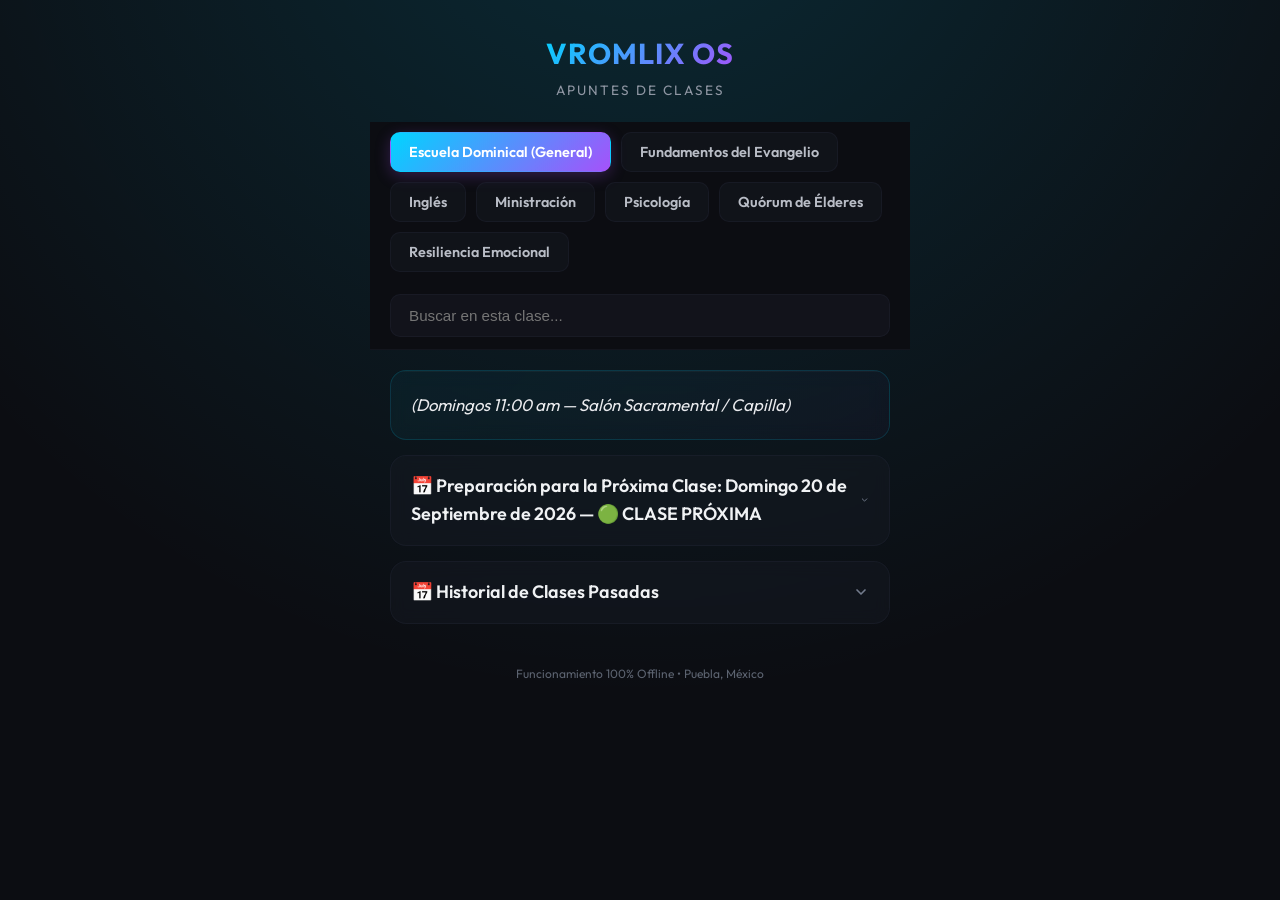
==== clases_movil.html @ da9866cf "Auto-sync PWA Update: 2026-10-31 16:16:51" ====
<!DOCTYPE html>
<html lang="es">
<head>
    <meta charset="UTF-8">
    <meta name="viewport" content="width=device-width, initial-scale=1.0">
    <title>VROMLIX | Mis Apuntes</title>
    <link rel="preconnect" href="https://fonts.googleapis.com">
    <link rel="preconnect" href="https://fonts.gstatic.com" crossorigin>
    <link href="https://fonts.googleapis.com/css2?family=Outfit:wght@300;400;500;600;700&display=swap" rel="stylesheet">
    <style>
        :root {
            --bg-dark: hsl(230, 20%, 6%);
            --bg-card: hsla(230, 20%, 12%, 0.45);
            --bg-card-hover: hsla(230, 20%, 16%, 0.6);
            --border-color: hsla(230, 20%, 30%, 0.15);
            --border-hover: hsla(230, 20%, 50%, 0.3);
            --accent-primary: hsl(190, 100%, 50%); /* Neon Cyan */
            --accent-secondary: hsl(270, 95%, 65%); /* Neon Purple */
            --accent-success: hsl(145, 80%, 45%); /* Emerald Green */
            
            --font-sans: 'Outfit', system-ui, -apple-system, BlinkMacSystemFont, "Segoe UI", Roboto, Helvetica, Arial, sans-serif;
            --grad-text: linear-gradient(135deg, var(--accent-primary), var(--accent-secondary));
            --grad-glow: radial-gradient(circle at 50% -20%, hsla(190, 100%, 50%, 0.15), transparent 70%);
            
            --radius-lg: 16px;
            --radius-md: 10px;
            --radius-sm: 6px;
            --transition-normal: 0.3s cubic-bezier(0.4, 0, 0.2, 1);
        }

        * {
            box-sizing: border-box;
            margin: 0;
            padding: 0;
        }

        body {
            background-color: var(--bg-dark);
            background-image: var(--grad-glow);
            background-attachment: fixed;
            color: hsl(220, 15%, 85%);
            font-family: var(--font-sans);
            line-height: 1.6;
            min-height: 100vh;
            padding: 20px;
            padding-bottom: 80px;
        }

        .app-container {
            max-width: 500px;
            margin: 0 auto;
        }

        header {
            text-align: center;
            margin-bottom: 20px;
            margin-top: 10px;
        }

        .logo {
            font-size: 1.8rem;
            font-weight: 700;
            letter-spacing: 1px;
            background: var(--grad-text);
            -webkit-background-clip: text;
            -webkit-text-fill-color: transparent;
            display: inline-block;
        }

        .subtitle {
            font-size: 0.85rem;
            color: hsl(220, 10%, 60%);
            margin-top: 4px;
            text-transform: uppercase;
            letter-spacing: 2px;
        }

        /* Buscador */
        .search-wrapper {
            margin-bottom: 20px;
        }

        .search-input {
            width: 100%;
            padding: 12px 18px;
            font-size: 0.95rem;
            border-radius: var(--radius-md);
            border: 1px solid var(--border-color);
            background: hsla(230, 20%, 10%, 0.8);
            backdrop-filter: blur(16px);
            -webkit-backdrop-filter: blur(16px);
            color: #fff;
            outline: none;
            transition: var(--transition-normal);
        }

        .search-input:focus {
            border-color: var(--accent-primary);
            box-shadow: 0 0 12px hsla(190, 100%, 50%, 0.15);
        }

        /* Contenedor Fijo para Navegación Móvil y Desktop */
        .sticky-header-container {
            position: sticky;
            top: 0;
            z-index: 100;
            background: var(--bg-dark);
            padding-top: 10px;
            padding-bottom: 12px;
            border-bottom: 1px solid var(--border-color);
            margin-left: -20px;
            margin-right: -20px;
            padding-left: 20px;
            padding-right: 20px;
            backdrop-filter: blur(16px);
            -webkit-backdrop-filter: blur(16px);
            margin-bottom: 20px;
        }

        /* Selector de Clases (Tabs Horizontales con Scrollbar Oculto) */
        .tabs-container {
            display: flex;
            overflow-x: auto;
            gap: 10px;
            padding-bottom: 12px;
            margin-bottom: 0;
            scrollbar-width: none; /* Firefox */
        }

        .tabs-container::-webkit-scrollbar {
            display: none; /* Chrome/Safari */
        }

        @media (min-width: 600px) {
            .tabs-container {
                flex-wrap: wrap;
                overflow-x: visible;
            }
        }

        .tab-btn {
            flex: 0 0 auto;
            padding: 10px 18px;
            border-radius: var(--radius-md);
            border: 1px solid var(--border-color);
            background: var(--bg-card);
            color: hsl(220, 10%, 75%);
            font-family: var(--font-sans);
            font-size: 0.9rem;
            font-weight: 600;
            cursor: pointer;
            transition: var(--transition-normal);
        }

        .tab-btn:active {
            transform: scale(0.97);
        }

        .tab-btn.active {
            background: var(--grad-text);
            color: #fff;
            border-color: transparent;
            box-shadow: 0 4px 15px hsla(270, 95%, 65%, 0.25);
        }

        /* Contenido de la Clase Activa */
        .class-content-wrapper {
            display: flex;
            flex-direction: column;
            gap: 15px;
        }

        /* Tarjeta de Tema (Card) */
        .topic-card {
            background: var(--bg-card);
            border: 1px solid var(--border-color);
            border-radius: var(--radius-lg);
            overflow: hidden;
            backdrop-filter: blur(8px);
            -webkit-backdrop-filter: blur(8px);
            transition: var(--transition-normal);
        }

        .topic-card.general-info {
            background: linear-gradient(135deg, hsla(190, 100%, 50%, 0.05), hsla(270, 95%, 65%, 0.03));
            border-color: hsla(190, 100%, 50%, 0.15);
        }

        .card-header {
            padding: 16px 20px;
            display: flex;
            justify-content: space-between;
            align-items: center;
            cursor: pointer;
            user-select: none;
        }

        .card-title {
            font-size: 1.12rem;
            font-weight: 600;
            color: hsl(220, 15%, 95%);
            transition: var(--transition-normal);
        }

        .topic-card.expanded .card-title {
            color: var(--accent-primary);
        }

        .chevron {
            width: 16px;
            height: 16px;
            color: hsl(220, 10%, 50%);
            transition: transform var(--transition-normal);
        }

        .topic-card.expanded .chevron {
            transform: rotate(180deg);
            color: var(--accent-primary);
        }

        .card-body {
            max-height: 0;
            overflow: hidden;
            transition: max-height var(--transition-normal);
        }

        .card-content {
            padding: 0 20px 20px 20px;
            border-top: 1px solid rgba(255, 255, 255, 0.03);
            padding-top: 15px;
            font-size: 1.05rem;
            color: hsl(220, 10%, 92%);
        }

        /* Estilos Markdown Parseado */
        .card-content h3 {
            font-size: 1.15rem;
            margin-bottom: 10px;
            color: var(--accent-primary);
            border-left: 3px solid var(--accent-primary);
            padding-left: 10px;
            margin-top: 18px;
        }

        .card-content h3:first-child {
            margin-top: 0;
        }

        .card-content li,
        .card-content .list-item-numbered {
            margin-left: 20px;
            margin-bottom: 6px;
            font-size: 1.05rem;
            color: hsl(220, 10%, 92%);
            line-height: 1.5;
        }

        .card-content strong {
            color: #fff;
        }

        .card-content a {
            color: var(--accent-primary);
            text-decoration: none;
            border-bottom: 1px dotted var(--accent-primary);
        }

        /* Checkbox */
        .checkbox-item {
            display: flex;
            align-items: flex-start;
            gap: 10px;
            margin-bottom: 8px;
            font-size: 1.05rem;
            line-height: 1.5;
        }

        .checkbox-item input[type="checkbox"] {
            margin-top: 5px;
            accent-color: var(--accent-primary);
            width: 16px;
            height: 16px;
        }

        .checkbox-item span {
            color: hsl(220, 10%, 92%);
        }

        .checkbox-item input[type="checkbox"]:checked + span {
            text-decoration: line-through;
            color: hsl(220, 10%, 50%);
        }

        /* Estilos para detalles colapsables (details/summary) */
        details {
            background: hsla(230, 20%, 15%, 0.3);
            border: 1px solid var(--border-color);
            border-radius: var(--radius-sm);
            padding: 10px 14px;
            margin: 8px 0;
            transition: var(--transition-normal);
        }

        details[open] {
            border-color: hsla(190, 100%, 50%, 0.3);
            background: hsla(230, 20%, 18%, 0.4);
        }

        summary {
            font-weight: 600;
            color: hsl(220, 15%, 95%);
            cursor: pointer;
            outline: none;
            user-select: none;
            transition: var(--transition-normal);
        }

        summary:hover {
            color: var(--accent-primary);
        }

        details p {
            margin-top: 10px;
            font-size: 0.95rem;
            color: hsl(220, 10%, 80%);
        }

        .empty-state {
            text-align: center;
            padding: 40px 20px;
            color: hsl(220, 10%, 50%);
            font-size: 0.95rem;
            display: none;
        }

        .footer-info {
            text-align: center;
            font-size: 0.75rem;
            color: hsl(220, 10%, 40%);
            margin-top: 40px;
        }
    </style>
</head>
<body>
    <div class="app-container">
        <header>
            <div class="logo">VROMLIX OS</div>
            <div class="subtitle">Apuntes de Clases</div>
        </header>

        <div class="sticky-header-container">
            <div class="tabs-container" id="tabs-bar" style="margin-bottom: 10px;">
                <!-- Pestañas horizontales se cargan aquí -->
            </div>
            <div class="search-wrapper" style="margin-bottom: 0;">
                <input type="text" id="search-bar" class="search-input" placeholder="Buscar en esta clase..." autocomplete="off">
            </div>
        </div>

        <main id="content-container" class="class-content-wrapper">
            <!-- Las tarjetas de temas se inyectan aquí -->
        </main>

        <div id="empty-state" class="empty-state">
            No se encontraron apuntes o temas con ese término.
        </div>

        <div class="footer-info">
            Funcionamiento 100% Offline • Puebla, México
        </div>
    </div>

    <script>
        // Datos de las clases inyectados por el script
        const classesData = [{"title": "Escuela Dominical (General)", "body": "*(Domingos 11:00 am — Salón Sacramental / Capilla)*\n\n### 📅 Preparación para la Próxima Clase: Domingo 20 de Septiembre de 2026 — 🟢 CLASE PRÓXIMA\n\n* **Maestro:** Presidencia de Escuela Dominical / Hno. Paul Leyva\n* **Escrituras de la Semana:** Isaías 1–12 (*Ven, Sígueme — Antiguo Testamento 2026*, Lección 38).\n* **Tema Principal:** *\"Si vuestros pecados fueren como la grana, como la nieve serán emblanquecidos\"*\n* **Enlace Oficial del Manual:** [Estudiar Lección 38 en ChurchofJesusChrist.org](https://www.churchofjesuschrist.org/study/manual/come-follow-me-for-home-and-church-old-testament-2026/38?lang=spa)\n\n---\n\n#### 💡 1. Resumen de la Lección y Principios Clave\n* **El Perdón y la Purificación de la Expiación (Isaías 1:18):** Isaías enseña que sin importar cuán profundos parezcan nuestros errores o cargas, el poder purificador de la Expiación de Jesucristo tiene la capacidad de limpiarnos y darnos un inicio totalmente nuevo.\n* **El Templo en los Últimos Días (Isaías 2:2-3):** Isaías profetizó que en los últimos días el monte de la casa de Jehová sería establecido, e invitó a todas las naciones: *\"Venid, y subamos al monte de Jehová... y nos enseñará sus caminos\"*.\n* **El Nacimiento y los Títulos del Salvador (Isaías 9:6):** Profecía mesiánica fundamental: *\"Porque un niño nos es nacido... y se llamará su nombre Admirable, Consejero, Dios Fuerte, Padre Eterno, Príncipe de Paz\"*.\n\n---\n\n#### 💬 Respuestas y Comentarios Preparados para Levantar la Mano y Participar\n\n* **Pregunta 1: ¿De qué manera el versículo de Isaías 1:18 nos da esperanza cuando sentimos que hemos cometido errores o estamos abrumados?**\n  > **💬 Respuesta Preparada para Leer/Comentar en Clase:**  \n  > *\"Hermano, lo hermoso de Isaías 1:18 es la metáfora del color. La grana es un tinte permanente que no se quita con lavados normales; sin embargo, el Señor promete que mediante Su Expiación y el arrepentimiento sincero, Él puede dejar nuestra alma blanca como la nieve. Nos enseña que la gracia de Cristo no solo cubre faltas, sino que regenera nuestro corazón para volver a empezar sin culpa.\"*\n\n* **Pregunta 2: ¿Por qué Isaías describe al Templo como 'el monte de Jehová' y qué significa subir a él en nuestros días?**\n  > **💬 Respuesta Preparada para Leer/Comentar en Clase:**  \n  > *\"Subir al monte siempre requiere esfuerzo y dejar atrás el ruido del valle. Ir al templo o prepararnos para tener nuestra recomendación es elevarnos espiritualmente sobre el estrés del mundo para recibir la instrucción directa del Señor y renovar nuestros convenios de paz.\"*\n\n---\n\n### 📅 Historial de Clases Pasadas\n\n<details>\n<summary><b>📅 Domingo 13 de Septiembre de 2026 — Proverbios 1–4; 15; 22; 31; Eclesiastés 1–3</b></summary>\n\n* **Tema:** *\"El principio de la sabiduría es el temor de Jehová\"* (Se acordó unirse toda la clase en el Salón Sacramental).\n* **Punto central:** El \"temor de Jehová\" como reverencia y amor devoto a Dios.\n</details>\n\n---"}, {"title": "Fundamentos del Evangelio", "body": "*(Domingos 11:00 am — Primeros 25 min / Salón de Miembros Nuevos y Amigos)*\n* **Maestro / Facilitador:** Hno. Enrique Leyva\n\n### 📅 Preparación para la Próxima Clase: Domingo 20 de Septiembre de 2026 — 🟢 CLASE PRÓXIMA\n\n* **Grupo de WhatsApp:** *Esc. Dominical miembros nuevos y amigos de la Iglesia*\n* **Tema Asignado:** **Lección 6: \"La Oración Sincera y el Estudio Diario de las Escrituras\"**\n* **Manual Oficial:** [Estudiar Lección 6 en ChurchofJesusChrist.org](https://www.churchofjesuschrist.org/study/manual/gospel-foundations-digital-resource/06?lang=spa)\n\n---\n\n#### 💡 1. Resumen de la Lección y Principios Clave\n* **La Oración como Línea Directa con el Padre Celestial:** Orar no es recitar palabras de memoria, sino una conversación sincera de hijo a Padre donde compartimos nuestras gratitudes, dudas y necesidades reales.\n* **Las Escrituras como Respuesta a Oraciones:** Dios a menudo responde nuestras oraciones abriendo nuestra mente a pasajes de las escrituras o impresiones del Espíritu Santo mientras estudiamos.\n* **Nota de Logística:** Si en los primeros 25 min se reúne poca asistencia en el salón, se participa con el Hno. Enrique Leyva y posteriormente nos integramos a la clase general con los temas listos.\n\n---\n\n#### 💬 Respuestas y Comentarios Preparados para Levantar la Mano y Participar\n\n* **Pregunta 1: ¿Cómo podemos hacer que nuestras oraciones diarias dejen de ser una rutina y se conviertan en una conversación real?**\n  > **💬 Respuesta Preparada para Leer/Comentar en Clase:**  \n  > *\"Hermano Leyva, la clave es hablar con el Padre Celestial con la misma honestidad con la que le hablaríamos a nuestro mejor amigo. Al tomarnos un momento de silencio al final de la oración para escuchar las impresiones del Espíritu, la oración deja de ser un monólogo y se convierte en una guía real para nuestro día.\"*\n\n---\n\n### 📅 Historial de Clases Pasadas\n\n<details>\n<summary><b>📅 Domingo 13 de Septiembre de 2026 — Lección 5: Las Escrituras y los profetas</b></summary>\n\n* **Tema:** *\"Las Escrituras y los profetas enseñan acerca de Jesucristo\"*.\n</details>\n\n---"}, {"title": "Inglés", "body": "*(Viernes a las 7:30 pm — En la Capilla)*\n*   **Facilitadores:** Élderes de la Capilla\n*   **Programa:** EnglishConnect 1\n\n### 📅 Contenido y Práctica\n\n#### 🗣️ Conversational Chunks (Bloques de Conversación Rápida)\n*   **That sounds great!** (¡Suena genial!)\n*   **I'd be happy to!** (¡Con gusto!)\n*   **Just one quick thing...** (Solo un detalle rápido...)\n\n---"}, {"title": "Ministración", "body": "*(Guía master de lecciones doctrinales, plantillas de llamada y bitácora de ministración)*\n\n### 📞 Plantilla Rápida de Llamada (4 Pasos)\n1. **Saludo:** Saludo cálido y bienvenida cordial.\n2. **Testimonio:** Testificar que Jesucristo brinda paz ante los desafíos.\n3. **Compañía:** Recordar que la iglesia es una familia de amigos.\n4. **Invitación:** Invitar a la reunión sacramental de las 10:00 am.\n\n---"}, {"title": "Psicología", "body": "*(Sesiones Terapéuticas — Facultad de Psicología BUAP)*\n* **Horario Fijo:** Jueves a las 3:00 pm | **Terapeuta:** Javier\n\n### 🧠 Factores y Análisis de Gaslighting\n* **Factores Aumentadores (Suben a 9-10):** Rutina física, oración, logros técnicos y buena comunicación.\n* **Factores Reductores (Bajan a 4-5):** Cansancio, incertidumbre económica y discusiones.\n* **5 Ejemplos Reales de Gaslighting (Análisis de Biografía):**\n  1. Invalidación de la reconexión con el primogénito.\n  2. Monopolio de la narrativa moral (*\"Primero perdónate a ti mismo\"*).\n  3. Confesiones preventivas para desactivar respuesta emocional.\n  4. Triangulación de control social con intermediarios.\n  5. Frialdad materna intermitente y descalificación."}, {"title": "Quórum de Élderes", "body": "*(Domingos 1:00 pm — Salón de Quórum de Élderes / Capilla)*\n* **Presidente de Quórum:** Stalin Mijail Los De Los Santos\n\n### 📅 Preparación para la Próxima Clase: Domingo 1 de Noviembre de 2026 — 🟢 CLASE PRÓXIMA\n\n* **Fuente Oficial:** Discurso de Conferencia General Octubre 2026 — **\"Un ayuno más elevado y más santo\"** (Élder Ulisses Soares).\n* **Enlace Oficial:** [Estudiar Discurso en ChurchofJesusChrist.org](https://www.churchofjesuschrist.org/study/general-conference/2026/10/17soares?lang=spa)\n* **Tema Principal:** *\"El verdadero ayuno como consagración de fe, rompimiento de yugos y apertura del poder sanador de Jesucristo\"*\n\n---\n\n#### 📋 Pendientes Específicos con el Pdte. Stalin Mijail:\n1. **Oportunidad Laboral con Don Alfredo:** Preguntarle al Pdte. Stalin sobre Don Alfredo y dar seguimiento a opciones de trabajo.\n2. **Entrevista de Bendición Patriarcal:** Coordinar cita con el Obispo para obtener la recomendación y agendar con el Patriarca Martínez.\n\n---\n\n#### 💡 1. Resumen Doctrinal y Principios Clave\n* **El Propósito Elevado del Ayuno:** El ayuno no es un mero mandamiento de disciplina física o abstenerse de alimentos durante 24 horas; es una ordenanza voluntaria del corazón que une la oración ferviente con una ofrenda de ayuno generosa.\n* **La Promesa Apostólica de Isaías 58:** El verdadero ayuno desata las ligaduras de impiedad, suelta las cargas de opresión, deja libres a los quebrantados y rompe todo yugo terrenal.\n* **Fuerza Espiritual ante la Incertidumbre:** Al vaciar temporalmente nuestro ser del ruido y las exigencias del mundo, invitamos el poder sanador y la perspectiva de Jesucristo para disipar el desánimo y recibir revelación personal en nuestras decisiones diarias.\n\n---\n\n#### 💬 Respuestas y Comentarios Preparados para Levantar la Mano y Participar\n\n* **Pregunta 1: ¿De qué manera el ayuno voluntario nos fortalece espiritualmente cuando nos sentimos cansados o con incertidumbre?**\n  > **💬 Respuesta Preparada para Leer/Comentar en Clase:**  \n  > *\"El ayuno alcanza su nivel más elevado y santo cuando deja de ser un sacrificio pasivo y se convierte en una acción de fe voluntaria. Citando a Isaías, el Élder Soares nos enseña que el verdadero ayuno desata las ligaduras de impiedad y rompe todo yugo. En momentos donde enfrentamos fatiga mental, incertidumbre laboral o pesadez en el hogar, el ayuno acompañado de una ofrenda sincera nos permite hacer a un lado nuestras propias limitaciones para que el poder sanador y la perspectiva del Salvador tomen el control. No ayunamos para cambiar la voluntad de Dios, sino para alinear la nuestra con la de Él y recibir la fortaleza que de otro modo no tendríamos.\"*\n\n* **Pregunta 2: ¿Por qué la ofrenda de ayuno y la compasión hacia los demás son inseparables del verdadero ayuno?**\n  > **💬 Respuesta Preparada para Leer/Comentar en Clase:**  \n  > *\"Porque el ayuno sin caridad es solo pasar hambre. Al bendecir activamente al necesitado mediante nuestra ofrenda, abrimos el canal para que el Señor derrame paz y abundancia sobre nuestra propia vida y familia.\"*\n\n---\n\n### 📅 Historial de Clases Pasadas\n\n<details>\n<summary><b>📅 Domingo 25 de Octubre de 2026 — Conferencia de Estaca Valsequillo Puebla</b></summary>\n\n* **Contexto:** Sesión General y del Sacerdocio de la Estaca Valsequillo Puebla.\n* **💡 Principios Clave:**\n  * **Liderazgo del Sacerdocio en el Hogar:** El poseedor del sacerdocio preside con mansedumbre, amor sincero y paciencia, nunca con dominio injusto ni imposición.\n  * **El Templo de Puebla como Refugio Espiritual:** La proximidad del templo nos invita a vivir dignos de una recomendación vigente en todo momento como baluarte frente a las tormentas del mundo.\n  * **Ministración Activa y Personal:** Rescatar a quien esté vacilante; no esperar a un domingo o llamamiento formal para tender la mano a un hermano con fatiga moral o económica.\n* **🎯 Aplicación Práctica:** Mantener las normas del Evangelio firmes en los acuerdos del hogar y cuidar los pensamientos para acudir con reverencia al templo.\n</details>\n\n<details>\n<summary><b>📅 Domingo 18 de Octubre de 2026 — \"La inmunidad espiritual\" (Élder Christian C. Chigbundu)</b></summary>\n\n* **Fuente:** Conferencia General Octubre 2026.\n* **💡 Principios Clave:**\n  * **Analogía Biológica:** Así como el sistema inmunitario defiende el cuerpo biológico de bacterias patógenas, nuestro espíritu necesita anticuerpos espirituales contra el engaño, la apatía y el cinismo ambiental.\n  * **Dosis de Inmunización Diaria:** La oración sincera al levantarse y al acostarse, la inmersión en el Libro de Mormón y la renovación de convenios bautismales en la Santa Cena fortalecen nuestras defensas.\n  * **Alerta Temprana ante Síntomas de Desánimo:** Cuando nos alejamos de las disciplinas espirituales básicas, cualquier dificultad laboral o familiar nos abruma desproporcionadamente.\n* **🎯 Aplicación Práctica:** No descuidar la oración ni el estudio de las escrituras incluso en jornadas de alta fatiga mental; la rutina espiritual es la medicina preventiva.\n</details>\n\n<details>\n<summary><b>📅 Domingo 11 de Octubre de 2026 — \"Vivos en Cristo\" (Presidente Dallin H. Oaks)</b></summary>\n\n* **Fuente:** Conferencia General Octubre 2026.\n* **💡 Principios Clave:**\n  * **La Realidad Literal de la Resurrección:** Jesucristo rompió los lazos de la muerte temporal y espiritual; las pérdidas, separaciones y dolores actuales no son finales.\n  * **Vivir con Perspectiva Eterna:** No evaluar nuestro valor propio o éxito terrenal por métricas mundanas, sino por la lealtad a los convenios y el amor hacia el prójimo.\n  * **Consagración Semanal:** La Santa Cena no es un simple ritual conmemorativo, sino una renovación viva de convenios donde tomamos sobre nosotros Su nombre y recibimos Su Espíritu santificador.\n* **🎯 Aplicación Práctica:** Ante la pesadez de incertidumbres cotidianas, contemplar la vida con ojos eternos: Cristo ya venció y Su gracia es suficiente para salir adelante.\n</details>\n\n<details>\n<summary><b>📅 Domingo 04 de Octubre de 2026 — Conferencia General Semestral (Octubre 2026)</b></summary>\n\n* **Transmisión Mundial:** Mensajes del Profeta Russell M. Nelson y las Autoridades Generales.\n* **💡 Principios Clave:**\n  * **El Templo en el Centro de Nuestra Vida:** El Profeta enfatizó que nada nos fortalece más contra las asechanzas del adversario que el servicio constante y digno en la Casa del Señor.\n  * **El Gozo es una Decisión Espiritual:** Nuestro gozo depende del enfoque en Jesucristo, no de las circunstancias externas ni de los problemas temporales.\n  * **Pensar de Manera Celestial:** Tomar decisiones diarias considerando su impacto en la eternidad, dejando de lado justificaciones o postergaciones.\n* **🎯 Aplicación Práctica:** Priorizar la entrevista de recomendación para la bendición patriarcal y la asistencia regular al templo.\n</details>\n\n<details>\n<summary><b>📅 Domingo 20 de Septiembre de 2026 — \"La Ley del Diezmo, la Honestidad y la Consagración\"</b></summary>\n\n* **Fuente:** Malaquías 3:8-10 & Doctrina y Convenios 119.\n* **💡 Principios Clave:**\n  * **El Diezmo como Mandamiento de Fe y Confianza:** Pagar la décima parte de nuestros ingresos primero, confiando en que el Señor multiplicará los recursos restantes.\n  * **Las Ventanas de los Cielos:** La promesa profética no es riqueza egoísta, sino sabiduría para administrar los bienes, protección de la familia y bendiciones de paz inquebrantable.\n  * **Integridad en Todo Trato:** La honestidad con Dios en el diezmo se extiende a la honestidad estricta en las finanzas, los negocios y el cumplimiento puntual de deudas.\n* **🎯 Aplicación Práctica:** Pagar el diezmo puntualmente con gozo en la reunión con el Obispo y devolver préstamos con puntualidad intachable.\n</details>\n\n<details>\n<summary><b>📅 Domingo 13 de Septiembre de 2026 — \"Sigue al profeta\" (Élder Michael John U. Teh)</b></summary>\n\n* **Fuente:** Conferencia General.\n* **💡 Principios Clave:**\n  * **Obediencia Inmediata:** Seguir las amonestaciones proféticas sin dilación ni debates mentales; la verdadera fe se manifiesta en la prontitud al actuar.\n  * **Protección del Hogar:** Cuando un poseedor del sacerdocio alinea sus acciones con la voz de la Primera Presidencia, el hogar se convierte en un santuario de paz.\n  * **Discernimiento en Tiempos de Ruido:** Las redes sociales y los discursos modernos confunden la verdad; el profeta viviente es el ancla inamovible de la Iglesia.\n* **🎯 Aplicación Práctica:** Revisar las metas personales y eliminar cualquier hábito o consumo que desentone con el consejo profético.\n</details>\n\n<details>\n<summary><b>📅 Domingo 06 de Septiembre de 2026 — Reestructuración del Horario Dominical de Clases</b></summary>\n\n* **Contexto:** Barrio Valsequillo.\n* **💡 Principios Clave:**\n  * **Adoración Centrada en el Hogar, Apoyada por la Iglesia:** Las reuniones dominicales existen para deliberar en consejo, edificarse mutuamente y renovar convenios.\n  * **Puntualidad y Enfoque:** El flujo ordenado entre la reunión sacramental y la segunda hora de clases permite que el Espíritu reine sin distracciones logísticas.\n* **🎯 Aplicación Práctica:** Llegar preparado con temas y escrituras estudiadas previamente para participar con aportaciones sustanciales en el quórum.\n</details>\n\n---"}, {"title": "Resiliencia Emocional", "body": "*(Domingos 12:30 pm — Biblioteca / Salón del Sumo Consejo)*\n* **Facilitadora:** Hna. Alma Luis\n\n### 📅 Preparación para la Próxima Clase: Domingo 20 de Septiembre de 2026 — 🟢 CLASE PRÓXIMA\n\n* **Facilitadora:** Hna. Alma Luis\n* **Compañeros de Acción Asignados:** **Roger y Hno. Roger Morales**\n* **Tema Principal:** **\"Manejo del Estrés, Control de Pensamientos y Hábitos Saludables\"**\n* **Video de Reflexión:** 🔗 [Ver Video de Resiliencia en YouTube](https://youtu.be/c7EOipDUEgc)\n\n---\n\n#### 📝 Tareas y Asignaciones Semanales con el Compañero de Acción\n1. **Contacto con Hno. Roger Morales:** Mantener comunicación activa para revisar metas diarias y apoyo mutuo.\n2. **Plática con Hna. Alma:** Escuchar sus comentarios en privado acerca de ITA (periodismo) y el perfil profesional.\n\n---\n\n#### 💡 1. Resumen de Herramientas y Psicología Emocional\n* **Reemplazar Modelos de Pensamiento Distorsionado:** Identificar pensamientos de \"todo o nada\" o catastrofismo y filtrarlos mediante la lógica y la fe en Cristo.\n* **Cuidado Integral:** Dormir adecuadamente, rutina de sol/ejercicio matutino y la oración constante como anclas contra la fatiga mental.\n\n---\n\n#### 💬 Respuestas y Comentarios Preparados para Levantar la Mano y Participar\n\n* **Pregunta 1: ¿Cómo nos ayuda la fe en Jesucristo a cambiar pensamientos de abrumamiento o cansancio por serenidad?**\n  > **💬 Respuesta Preparada para Leer/Comentar en Clase:**  \n  > *\"Hermana Alma, cuando la mente se abruma por el cansancio o la incertidumbre, la fe nos permite hacer una pausa y recordar que no tenemos que cargar todo solos hoy. El Señor nos invita a tomar Su yugo, lo que significa avanzar paso a paso sabiendo que Él complementa nuestros esfuerzos.\"*\n\n---\n\n### 📅 Historial de Clases Pasadas\n\n<details>\n<summary><b>📅 Domingo 13 de Septiembre de 2026 — Asignación de Compañeros de Acción</b></summary>\n\n* **Compañero de acción asignado:** Hno. Roger Morales.\n</details>\n\n---"}];

        let activeClassIndex = 0;
        const tabsBar = document.getElementById('tabs-bar');
        const contentContainer = document.getElementById('content-container');
        const searchBar = document.getElementById('search-bar');
        const emptyState = document.getElementById('empty-state');

        // Inicializar Pestañas
        function initTabs() {
            tabsBar.innerHTML = '';
            classesData.forEach((classObj, idx) => {
                const btn = document.createElement('button');
                btn.className = `tab-btn ${idx === activeClassIndex ? 'active' : ''}`;
                btn.innerText = classObj.title;
                btn.onclick = () => selectTab(idx);
                tabsBar.appendChild(btn);
            });
            selectTab(activeClassIndex);
        }

        function selectTab(idx) {
            activeClassIndex = idx;
            document.querySelectorAll('.tab-btn').forEach((btn, bIdx) => {
                btn.classList.toggle('active', bIdx === idx);
            });
            searchBar.value = ''; // Limpiar buscador
            renderClassTopics();
            
            // Desplazar pestaña activa para asegurar visibilidad en móviles
            const activeBtn = tabsBar.children[idx];
            if (activeBtn) {
                activeBtn.scrollIntoView({ behavior: 'smooth', block: 'nearest', inline: 'center' });
            }
        }

        // Renderizar subtemas (Cards) de la clase activa
        function renderClassTopics(filteredCards = null) {
            contentContainer.innerHTML = '';
            const classObj = classesData[activeClassIndex];
            if (!classObj) return;

            // Si no hay filtro, parseamos todo
            const cards = filteredCards || parseSectionToCards(classObj.body);

            if (cards.length === 0) {
                emptyState.style.display = 'block';
                return;
            } else {
                emptyState.style.display = 'none';
            }

            cards.forEach((card, cIdx) => {
                const cardEl = document.createElement('div');
                cardEl.className = `topic-card ${card.isGeneral ? 'general-info' : ''}`;
                
                // Si es info general, la dejamos abierta por defecto y sin colapsar
                if (card.isGeneral) {
                    cardEl.innerHTML = `
                        <div class="card-content" style="padding-top: 20px;">
                            ${parseMarkdown(card.body)}
                        </div>
                    `;
                } else {
                    cardEl.innerHTML = `
                        <div class="card-header" onclick="toggleCard(this)">
                            <span class="card-title">${escapeHTML(card.title)}</span>
                            <svg class="chevron" viewBox="0 0 24 24" fill="none" stroke="currentColor" stroke-width="2.5" stroke-linecap="round" stroke-linejoin="round">
                                <polyline points="6 9 12 15 18 9"></polyline>
                            </svg>
                        </div>
                        <div class="card-body">
                            <div class="card-content">
                                ${parseMarkdown(card.body)}
                            </div>
                        </div>
                    `;
                }
                contentContainer.appendChild(cardEl);
            });
        }

        // Parser de Markdown super simple y offline
        function parseMarkdown(text) {
            let html = escapeHTML(text);
            
            // 1. Negrita: **texto**
            html = html.replace(/\*\*(.*?)\*\*/g, '<strong>$1</strong>');
            
            // 2. Enlaces: [texto](url)
            html = html.replace(/\[(.*?)\]\((.*?)\)/g, '<a href="$2" target="_blank">$1</a>');

            // 3. Checkboxes y Listas PRIMERO (procesar las viñetas '*' antes que la cursiva para no consumir el asterisco inicial de la lista)
            html = html.replace(/^\s*-\s+\[[xX]\]\s+(.*?)$/gm, '<div class="checkbox-item"><input type="checkbox" checked disabled> <span>$1</span></div>');
            html = html.replace(/^\s*-\s+\[ \]\s+(.*?)$/gm, '<div class="checkbox-item"><input type="checkbox" disabled> <span>$1</span></div>');
            html = html.replace(/^\s*-\s+(?!<div)(.*?)$/gm, '<li>$1</li>');
            html = html.replace(/^\s*\*\s+(?!<div)(.*?)$/gm, '<li>$1</li>');
            html = html.replace(/^\s*(\d+\.)\s+(.*?)$/gm, '<div class="list-item-numbered"><strong>$1</strong> $2</div>');

            // 4. Cursiva: *texto* (segura una vez consumido el asterisco de viñeta)
            html = html.replace(/\*(.*?)\*/g, '<em>$1</em>');
            
            // 5. Subtítulos ### texto y #### texto
            html = html.replace(/^###\s+(.*?)$/gm, '<h3>$1</h3>');
            html = html.replace(/^####\s+(.*?)$/gm, '<h4>$1</h4>');

            // Restore details and summary tags from escaping
            html = html.replace(/&lt;details&gt;/g, '<details>');
            html = html.replace(/&lt;\/details&gt;/g, '</details>');
            html = html.replace(/&lt;summary&gt;/g, '<summary>');
            html = html.replace(/&lt;\/summary&gt;/g, '</summary>');
            html = html.replace(/&lt;b&gt;/g, '<b>');
            html = html.replace(/&lt;\/b&gt;/g, '</b>');
            
            // Eliminar saltos de línea inmediatamente después de elementos de bloque
            html = html.replace(/(<\/li>|<\/div>|<\/h3>|<\/h4>|<\/blockquote>)\s*\n/g, '$1');

            // Saltos de línea restantes a <br>
            html = html.replace(/\n/g, '<br>');
            
            return html;
        }

        // Parser del cuerpo para extraer subsecciones basadas en "### "
        function parseSectionToCards(bodyText) {
            // Dividir el texto usando "### " como separador
            const parts = bodyText.split(/^###\s+/m);
            const cards = [];

            // El primer elemento es texto libre antes de cualquier "### " (si existe)
            const generalText = parts[0].trim();
            if (generalText && generalText !== '*(Espacio para notas...)*') {
                cards.push({
                    title: "Información General",
                    body: generalText,
                    isGeneral: true
                });
            }

            for (let i = 1; i < parts.length; i++) {
                const lines = parts[i].split('\n');
                const title = lines[0].trim();
                const body = lines.slice(1).join('\n').trim();
                if (title) {
                    cards.push({
                        title: title,
                        body: body,
                        isGeneral: false
                    });
                }
            }
            return cards;
        }

        function toggleCard(headerElement) {
            const card = headerElement.parentElement;
            const body = card.querySelector('.card-body');
            
            document.querySelectorAll('.topic-card.expanded').forEach(openCard => {
                if (openCard !== card) {
                    openCard.classList.remove('expanded');
                    openCard.querySelector('.card-body').style.maxHeight = null;
                }
            });

            if (card.classList.contains('expanded')) {
                body.style.maxHeight = body.scrollHeight + "px";
                body.offsetHeight; // force reflow
                card.classList.remove('expanded');
                body.style.maxHeight = null;
            } else {
                card.classList.add('expanded');
                body.style.maxHeight = body.scrollHeight + "px";
                const onTransitionEnd = () => {
                    if (card.classList.contains('expanded')) {
                        body.style.maxHeight = 'none';
                    }
                    body.removeEventListener('transitionend', onTransitionEnd);
                };
                body.addEventListener('transitionend', onTransitionEnd);
                setTimeout(() => {
                    card.scrollIntoView({ behavior: 'smooth', block: 'nearest' });
                }, 300);
            }
        }

        // Buscador reactivo dentro de la pestaña activa
        searchBar.addEventListener('input', (e) => {
            const query = e.target.value.toLowerCase().normalize("NFD").replace(/[\u0300-\u036f]/g, "");
            const classObj = classesData[activeClassIndex];
            if (!classObj) return;

            const allCards = parseSectionToCards(classObj.body);
            if (query === '') {
                renderClassTopics(allCards);
                return;
            }

            const filtered = allCards.filter(card => {
                const normTitle = card.title.toLowerCase().normalize("NFD").replace(/[\u0300-\u036f]/g, "");
                const normBody = card.body.toLowerCase().normalize("NFD").replace(/[\u0300-\u036f]/g, "");
                return normTitle.includes(query) || normBody.includes(query);
            });
            renderClassTopics(filtered);
        });

        function escapeHTML(str) {
            return str
                .replace(/&/g, "&amp;")
                .replace(/</g, "&lt;")
                .replace(/>/g, "&gt;")
                .replace(/"/g, "&quot;")
                .replace(/'/g, "&#039;");
        }

        // Iniciar
        initTabs();
    </script>
</body>
</html>
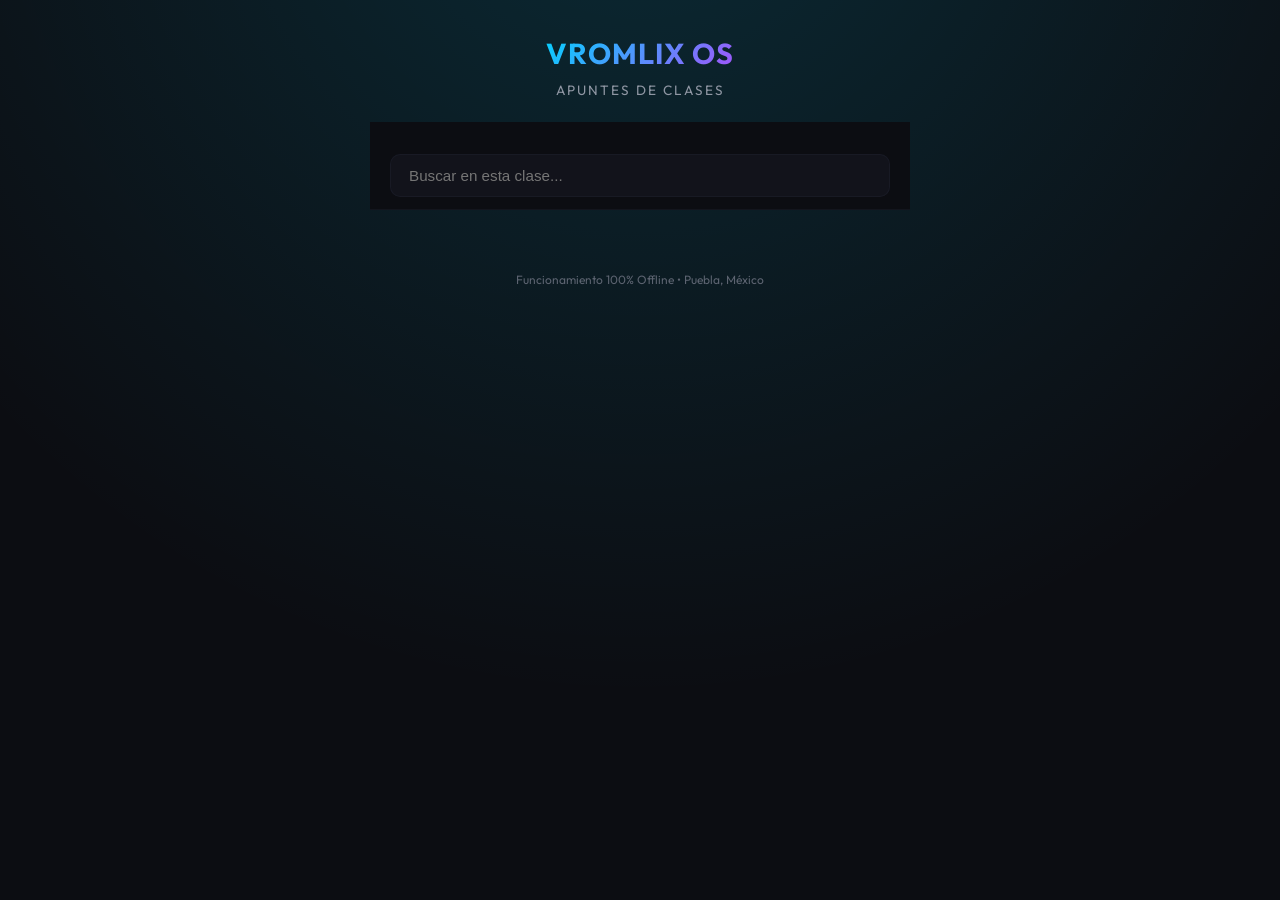
==== commit 34976496: "Auto-sync PWA Update: 2026-10-31 16:17:44" ====
--- a/clases_movil.html
+++ b/clases_movil.html
@@ -372,7 +372,264 @@
 
     <script>
         // Datos de las clases inyectados por el script
-        const classesData = [{"title": "Escuela Dominical (General)", "body": "*(Domingos 11:00 am — Salón Sacramental / Capilla)*\n\n### 📅 Preparación para la Próxima Clase: Domingo 20 de Septiembre de 2026 — 🟢 CLASE PRÓXIMA\n\n* **Maestro:** Presidencia de Escuela Dominical / Hno. Paul Leyva\n* **Escrituras de la Semana:** Isaías 1–12 (*Ven, Sígueme — Antiguo Testamento 2026*, Lección 38).\n* **Tema Principal:** *\"Si vuestros pecados fueren como la grana, como la nieve serán emblanquecidos\"*\n* **Enlace Oficial del Manual:** [Estudiar Lección 38 en ChurchofJesusChrist.org](https://www.churchofjesuschrist.org/study/manual/come-follow-me-for-home-and-church-old-testament-2026/38?lang=spa)\n\n---\n\n#### 💡 1. Resumen de la Lección y Principios Clave\n* **El Perdón y la Purificación de la Expiación (Isaías 1:18):** Isaías enseña que sin importar cuán profundos parezcan nuestros errores o cargas, el poder purificador de la Expiación de Jesucristo tiene la capacidad de limpiarnos y darnos un inicio totalmente nuevo.\n* **El Templo en los Últimos Días (Isaías 2:2-3):** Isaías profetizó que en los últimos días el monte de la casa de Jehová sería establecido, e invitó a todas las naciones: *\"Venid, y subamos al monte de Jehová... y nos enseñará sus caminos\"*.\n* **El Nacimiento y los Títulos del Salvador (Isaías 9:6):** Profecía mesiánica fundamental: *\"Porque un niño nos es nacido... y se llamará su nombre Admirable, Consejero, Dios Fuerte, Padre Eterno, Príncipe de Paz\"*.\n\n---\n\n#### 💬 Respuestas y Comentarios Preparados para Levantar la Mano y Participar\n\n* **Pregunta 1: ¿De qué manera el versículo de Isaías 1:18 nos da esperanza cuando sentimos que hemos cometido errores o estamos abrumados?**\n  > **💬 Respuesta Preparada para Leer/Comentar en Clase:**  \n  > *\"Hermano, lo hermoso de Isaías 1:18 es la metáfora del color. La grana es un tinte permanente que no se quita con lavados normales; sin embargo, el Señor promete que mediante Su Expiación y el arrepentimiento sincero, Él puede dejar nuestra alma blanca como la nieve. Nos enseña que la gracia de Cristo no solo cubre faltas, sino que regenera nuestro corazón para volver a empezar sin culpa.\"*\n\n* **Pregunta 2: ¿Por qué Isaías describe al Templo como 'el monte de Jehová' y qué significa subir a él en nuestros días?**\n  > **💬 Respuesta Preparada para Leer/Comentar en Clase:**  \n  > *\"Subir al monte siempre requiere esfuerzo y dejar atrás el ruido del valle. Ir al templo o prepararnos para tener nuestra recomendación es elevarnos espiritualmente sobre el estrés del mundo para recibir la instrucción directa del Señor y renovar nuestros convenios de paz.\"*\n\n---\n\n### 📅 Historial de Clases Pasadas\n\n<details>\n<summary><b>📅 Domingo 13 de Septiembre de 2026 — Proverbios 1–4; 15; 22; 31; Eclesiastés 1–3</b></summary>\n\n* **Tema:** *\"El principio de la sabiduría es el temor de Jehová\"* (Se acordó unirse toda la clase en el Salón Sacramental).\n* **Punto central:** El \"temor de Jehová\" como reverencia y amor devoto a Dios.\n</details>\n\n---"}, {"title": "Fundamentos del Evangelio", "body": "*(Domingos 11:00 am — Primeros 25 min / Salón de Miembros Nuevos y Amigos)*\n* **Maestro / Facilitador:** Hno. Enrique Leyva\n\n### 📅 Preparación para la Próxima Clase: Domingo 20 de Septiembre de 2026 — 🟢 CLASE PRÓXIMA\n\n* **Grupo de WhatsApp:** *Esc. Dominical miembros nuevos y amigos de la Iglesia*\n* **Tema Asignado:** **Lección 6: \"La Oración Sincera y el Estudio Diario de las Escrituras\"**\n* **Manual Oficial:** [Estudiar Lección 6 en ChurchofJesusChrist.org](https://www.churchofjesuschrist.org/study/manual/gospel-foundations-digital-resource/06?lang=spa)\n\n---\n\n#### 💡 1. Resumen de la Lección y Principios Clave\n* **La Oración como Línea Directa con el Padre Celestial:** Orar no es recitar palabras de memoria, sino una conversación sincera de hijo a Padre donde compartimos nuestras gratitudes, dudas y necesidades reales.\n* **Las Escrituras como Respuesta a Oraciones:** Dios a menudo responde nuestras oraciones abriendo nuestra mente a pasajes de las escrituras o impresiones del Espíritu Santo mientras estudiamos.\n* **Nota de Logística:** Si en los primeros 25 min se reúne poca asistencia en el salón, se participa con el Hno. Enrique Leyva y posteriormente nos integramos a la clase general con los temas listos.\n\n---\n\n#### 💬 Respuestas y Comentarios Preparados para Levantar la Mano y Participar\n\n* **Pregunta 1: ¿Cómo podemos hacer que nuestras oraciones diarias dejen de ser una rutina y se conviertan en una conversación real?**\n  > **💬 Respuesta Preparada para Leer/Comentar en Clase:**  \n  > *\"Hermano Leyva, la clave es hablar con el Padre Celestial con la misma honestidad con la que le hablaríamos a nuestro mejor amigo. Al tomarnos un momento de silencio al final de la oración para escuchar las impresiones del Espíritu, la oración deja de ser un monólogo y se convierte en una guía real para nuestro día.\"*\n\n---\n\n### 📅 Historial de Clases Pasadas\n\n<details>\n<summary><b>📅 Domingo 13 de Septiembre de 2026 — Lección 5: Las Escrituras y los profetas</b></summary>\n\n* **Tema:** *\"Las Escrituras y los profetas enseñan acerca de Jesucristo\"*.\n</details>\n\n---"}, {"title": "Inglés", "body": "*(Viernes a las 7:30 pm — En la Capilla)*\n*   **Facilitadores:** Élderes de la Capilla\n*   **Programa:** EnglishConnect 1\n\n### 📅 Contenido y Práctica\n\n#### 🗣️ Conversational Chunks (Bloques de Conversación Rápida)\n*   **That sounds great!** (¡Suena genial!)\n*   **I'd be happy to!** (¡Con gusto!)\n*   **Just one quick thing...** (Solo un detalle rápido...)\n\n---"}, {"title": "Ministración", "body": "*(Guía master de lecciones doctrinales, plantillas de llamada y bitácora de ministración)*\n\n### 📞 Plantilla Rápida de Llamada (4 Pasos)\n1. **Saludo:** Saludo cálido y bienvenida cordial.\n2. **Testimonio:** Testificar que Jesucristo brinda paz ante los desafíos.\n3. **Compañía:** Recordar que la iglesia es una familia de amigos.\n4. **Invitación:** Invitar a la reunión sacramental de las 10:00 am.\n\n---"}, {"title": "Psicología", "body": "*(Sesiones Terapéuticas — Facultad de Psicología BUAP)*\n* **Horario Fijo:** Jueves a las 3:00 pm | **Terapeuta:** Javier\n\n### 🧠 Factores y Análisis de Gaslighting\n* **Factores Aumentadores (Suben a 9-10):** Rutina física, oración, logros técnicos y buena comunicación.\n* **Factores Reductores (Bajan a 4-5):** Cansancio, incertidumbre económica y discusiones.\n* **5 Ejemplos Reales de Gaslighting (Análisis de Biografía):**\n  1. Invalidación de la reconexión con el primogénito.\n  2. Monopolio de la narrativa moral (*\"Primero perdónate a ti mismo\"*).\n  3. Confesiones preventivas para desactivar respuesta emocional.\n  4. Triangulación de control social con intermediarios.\n  5. Frialdad materna intermitente y descalificación."}, {"title": "Quórum de Élderes", "body": "*(Domingos 1:00 pm — Salón de Quórum de Élderes / Capilla)*\n* **Presidente de Quórum:** Stalin Mijail Los De Los Santos\n\n### 📅 Preparación para la Próxima Clase: Domingo 1 de Noviembre de 2026 — 🟢 CLASE PRÓXIMA\n\n* **Fuente Oficial:** Discurso de Conferencia General Octubre 2026 — **\"Un ayuno más elevado y más santo\"** (Élder Ulisses Soares).\n* **Enlace Oficial:** [Estudiar Discurso en ChurchofJesusChrist.org](https://www.churchofjesuschrist.org/study/general-conference/2026/10/17soares?lang=spa)\n* **Tema Principal:** *\"El verdadero ayuno como consagración de fe, rompimiento de yugos y apertura del poder sanador de Jesucristo\"*\n\n---\n\n#### 📋 Pendientes Específicos con el Pdte. Stalin Mijail:\n1. **Oportunidad Laboral con Don Alfredo:** Preguntarle al Pdte. Stalin sobre Don Alfredo y dar seguimiento a opciones de trabajo.\n2. **Entrevista de Bendición Patriarcal:** Coordinar cita con el Obispo para obtener la recomendación y agendar con el Patriarca Martínez.\n\n---\n\n#### 💡 1. Resumen Doctrinal y Principios Clave\n* **El Propósito Elevado del Ayuno:** El ayuno no es un mero mandamiento de disciplina física o abstenerse de alimentos durante 24 horas; es una ordenanza voluntaria del corazón que une la oración ferviente con una ofrenda de ayuno generosa.\n* **La Promesa Apostólica de Isaías 58:** El verdadero ayuno desata las ligaduras de impiedad, suelta las cargas de opresión, deja libres a los quebrantados y rompe todo yugo terrenal.\n* **Fuerza Espiritual ante la Incertidumbre:** Al vaciar temporalmente nuestro ser del ruido y las exigencias del mundo, invitamos el poder sanador y la perspectiva de Jesucristo para disipar el desánimo y recibir revelación personal en nuestras decisiones diarias.\n\n---\n\n#### 💬 Respuestas y Comentarios Preparados para Levantar la Mano y Participar\n\n* **Pregunta 1: ¿De qué manera el ayuno voluntario nos fortalece espiritualmente cuando nos sentimos cansados o con incertidumbre?**\n  > **💬 Respuesta Preparada para Leer/Comentar en Clase:**  \n  > *\"El ayuno alcanza su nivel más elevado y santo cuando deja de ser un sacrificio pasivo y se convierte en una acción de fe voluntaria. Citando a Isaías, el Élder Soares nos enseña que el verdadero ayuno desata las ligaduras de impiedad y rompe todo yugo. En momentos donde enfrentamos fatiga mental, incertidumbre laboral o pesadez en el hogar, el ayuno acompañado de una ofrenda sincera nos permite hacer a un lado nuestras propias limitaciones para que el poder sanador y la perspectiva del Salvador tomen el control. No ayunamos para cambiar la voluntad de Dios, sino para alinear la nuestra con la de Él y recibir la fortaleza que de otro modo no tendríamos.\"*\n\n* **Pregunta 2: ¿Por qué la ofrenda de ayuno y la compasión hacia los demás son inseparables del verdadero ayuno?**\n  > **💬 Respuesta Preparada para Leer/Comentar en Clase:**  \n  > *\"Porque el ayuno sin caridad es solo pasar hambre. Al bendecir activamente al necesitado mediante nuestra ofrenda, abrimos el canal para que el Señor derrame paz y abundancia sobre nuestra propia vida y familia.\"*\n\n---\n\n### 📅 Historial de Clases Pasadas\n\n<details>\n<summary><b>📅 Domingo 25 de Octubre de 2026 — Conferencia de Estaca Valsequillo Puebla</b></summary>\n\n* **Contexto:** Sesión General y del Sacerdocio de la Estaca Valsequillo Puebla.\n* **💡 Principios Clave:**\n  * **Liderazgo del Sacerdocio en el Hogar:** El poseedor del sacerdocio preside con mansedumbre, amor sincero y paciencia, nunca con dominio injusto ni imposición.\n  * **El Templo de Puebla como Refugio Espiritual:** La proximidad del templo nos invita a vivir dignos de una recomendación vigente en todo momento como baluarte frente a las tormentas del mundo.\n  * **Ministración Activa y Personal:** Rescatar a quien esté vacilante; no esperar a un domingo o llamamiento formal para tender la mano a un hermano con fatiga moral o económica.\n* **🎯 Aplicación Práctica:** Mantener las normas del Evangelio firmes en los acuerdos del hogar y cuidar los pensamientos para acudir con reverencia al templo.\n</details>\n\n<details>\n<summary><b>📅 Domingo 18 de Octubre de 2026 — \"La inmunidad espiritual\" (Élder Christian C. Chigbundu)</b></summary>\n\n* **Fuente:** Conferencia General Octubre 2026.\n* **💡 Principios Clave:**\n  * **Analogía Biológica:** Así como el sistema inmunitario defiende el cuerpo biológico de bacterias patógenas, nuestro espíritu necesita anticuerpos espirituales contra el engaño, la apatía y el cinismo ambiental.\n  * **Dosis de Inmunización Diaria:** La oración sincera al levantarse y al acostarse, la inmersión en el Libro de Mormón y la renovación de convenios bautismales en la Santa Cena fortalecen nuestras defensas.\n  * **Alerta Temprana ante Síntomas de Desánimo:** Cuando nos alejamos de las disciplinas espirituales básicas, cualquier dificultad laboral o familiar nos abruma desproporcionadamente.\n* **🎯 Aplicación Práctica:** No descuidar la oración ni el estudio de las escrituras incluso en jornadas de alta fatiga mental; la rutina espiritual es la medicina preventiva.\n</details>\n\n<details>\n<summary><b>📅 Domingo 11 de Octubre de 2026 — \"Vivos en Cristo\" (Presidente Dallin H. Oaks)</b></summary>\n\n* **Fuente:** Conferencia General Octubre 2026.\n* **💡 Principios Clave:**\n  * **La Realidad Literal de la Resurrección:** Jesucristo rompió los lazos de la muerte temporal y espiritual; las pérdidas, separaciones y dolores actuales no son finales.\n  * **Vivir con Perspectiva Eterna:** No evaluar nuestro valor propio o éxito terrenal por métricas mundanas, sino por la lealtad a los convenios y el amor hacia el prójimo.\n  * **Consagración Semanal:** La Santa Cena no es un simple ritual conmemorativo, sino una renovación viva de convenios donde tomamos sobre nosotros Su nombre y recibimos Su Espíritu santificador.\n* **🎯 Aplicación Práctica:** Ante la pesadez de incertidumbres cotidianas, contemplar la vida con ojos eternos: Cristo ya venció y Su gracia es suficiente para salir adelante.\n</details>\n\n<details>\n<summary><b>📅 Domingo 04 de Octubre de 2026 — Conferencia General Semestral (Octubre 2026)</b></summary>\n\n* **Transmisión Mundial:** Mensajes del Profeta Russell M. Nelson y las Autoridades Generales.\n* **💡 Principios Clave:**\n  * **El Templo en el Centro de Nuestra Vida:** El Profeta enfatizó que nada nos fortalece más contra las asechanzas del adversario que el servicio constante y digno en la Casa del Señor.\n  * **El Gozo es una Decisión Espiritual:** Nuestro gozo depende del enfoque en Jesucristo, no de las circunstancias externas ni de los problemas temporales.\n  * **Pensar de Manera Celestial:** Tomar decisiones diarias considerando su impacto en la eternidad, dejando de lado justificaciones o postergaciones.\n* **🎯 Aplicación Práctica:** Priorizar la entrevista de recomendación para la bendición patriarcal y la asistencia regular al templo.\n</details>\n\n<details>\n<summary><b>📅 Domingo 20 de Septiembre de 2026 — \"La Ley del Diezmo, la Honestidad y la Consagración\"</b></summary>\n\n* **Fuente:** Malaquías 3:8-10 & Doctrina y Convenios 119.\n* **💡 Principios Clave:**\n  * **El Diezmo como Mandamiento de Fe y Confianza:** Pagar la décima parte de nuestros ingresos primero, confiando en que el Señor multiplicará los recursos restantes.\n  * **Las Ventanas de los Cielos:** La promesa profética no es riqueza egoísta, sino sabiduría para administrar los bienes, protección de la familia y bendiciones de paz inquebrantable.\n  * **Integridad en Todo Trato:** La honestidad con Dios en el diezmo se extiende a la honestidad estricta en las finanzas, los negocios y el cumplimiento puntual de deudas.\n* **🎯 Aplicación Práctica:** Pagar el diezmo puntualmente con gozo en la reunión con el Obispo y devolver préstamos con puntualidad intachable.\n</details>\n\n<details>\n<summary><b>📅 Domingo 13 de Septiembre de 2026 — \"Sigue al profeta\" (Élder Michael John U. Teh)</b></summary>\n\n* **Fuente:** Conferencia General.\n* **💡 Principios Clave:**\n  * **Obediencia Inmediata:** Seguir las amonestaciones proféticas sin dilación ni debates mentales; la verdadera fe se manifiesta en la prontitud al actuar.\n  * **Protección del Hogar:** Cuando un poseedor del sacerdocio alinea sus acciones con la voz de la Primera Presidencia, el hogar se convierte en un santuario de paz.\n  * **Discernimiento en Tiempos de Ruido:** Las redes sociales y los discursos modernos confunden la verdad; el profeta viviente es el ancla inamovible de la Iglesia.\n* **🎯 Aplicación Práctica:** Revisar las metas personales y eliminar cualquier hábito o consumo que desentone con el consejo profético.\n</details>\n\n<details>\n<summary><b>📅 Domingo 06 de Septiembre de 2026 — Reestructuración del Horario Dominical de Clases</b></summary>\n\n* **Contexto:** Barrio Valsequillo.\n* **💡 Principios Clave:**\n  * **Adoración Centrada en el Hogar, Apoyada por la Iglesia:** Las reuniones dominicales existen para deliberar en consejo, edificarse mutuamente y renovar convenios.\n  * **Puntualidad y Enfoque:** El flujo ordenado entre la reunión sacramental y la segunda hora de clases permite que el Espíritu reine sin distracciones logísticas.\n* **🎯 Aplicación Práctica:** Llegar preparado con temas y escrituras estudiadas previamente para participar con aportaciones sustanciales en el quórum.\n</details>\n\n---"}, {"title": "Resiliencia Emocional", "body": "*(Domingos 12:30 pm — Biblioteca / Salón del Sumo Consejo)*\n* **Facilitadora:** Hna. Alma Luis\n\n### 📅 Preparación para la Próxima Clase: Domingo 20 de Septiembre de 2026 — 🟢 CLASE PRÓXIMA\n\n* **Facilitadora:** Hna. Alma Luis\n* **Compañeros de Acción Asignados:** **Roger y Hno. Roger Morales**\n* **Tema Principal:** **\"Manejo del Estrés, Control de Pensamientos y Hábitos Saludables\"**\n* **Video de Reflexión:** 🔗 [Ver Video de Resiliencia en YouTube](https://youtu.be/c7EOipDUEgc)\n\n---\n\n#### 📝 Tareas y Asignaciones Semanales con el Compañero de Acción\n1. **Contacto con Hno. Roger Morales:** Mantener comunicación activa para revisar metas diarias y apoyo mutuo.\n2. **Plática con Hna. Alma:** Escuchar sus comentarios en privado acerca de ITA (periodismo) y el perfil profesional.\n\n---\n\n#### 💡 1. Resumen de Herramientas y Psicología Emocional\n* **Reemplazar Modelos de Pensamiento Distorsionado:** Identificar pensamientos de \"todo o nada\" o catastrofismo y filtrarlos mediante la lógica y la fe en Cristo.\n* **Cuidado Integral:** Dormir adecuadamente, rutina de sol/ejercicio matutino y la oración constante como anclas contra la fatiga mental.\n\n---\n\n#### 💬 Respuestas y Comentarios Preparados para Levantar la Mano y Participar\n\n* **Pregunta 1: ¿Cómo nos ayuda la fe en Jesucristo a cambiar pensamientos de abrumamiento o cansancio por serenidad?**\n  > **💬 Respuesta Preparada para Leer/Comentar en Clase:**  \n  > *\"Hermana Alma, cuando la mente se abruma por el cansancio o la incertidumbre, la fe nos permite hacer una pausa y recordar que no tenemos que cargar todo solos hoy. El Señor nos invita a tomar Su yugo, lo que significa avanzar paso a paso sabiendo que Él complementa nuestros esfuerzos.\"*\n\n---\n\n### 📅 Historial de Clases Pasadas\n\n<details>\n<summary><b>📅 Domingo 13 de Septiembre de 2026 — Asignación de Compañeros de Acción</b></summary>\n\n* **Compañero de acción asignado:** Hno. Roger Morales.\n</details>\n\n---"}];
+        const classesData = [{"title": "Escuela Dominical (General)", "body": "*(Domingos 11:00 am — Salón Sacramental / Capilla)*
+
+### 📅 Preparación para la Próxima Clase: Domingo 20 de Septiembre de 2026 — 🟢 CLASE PRÓXIMA
+
+* **Maestro:** Presidencia de Escuela Dominical / Hno. Paul Leyva
+* **Escrituras de la Semana:** Isaías 1–12 (*Ven, Sígueme — Antiguo Testamento 2026*, Lección 38).
+* **Tema Principal:** *\"Si vuestros pecados fueren como la grana, como la nieve serán emblanquecidos\"*
+* **Enlace Oficial del Manual:** [Estudiar Lección 38 en ChurchofJesusChrist.org](https://www.churchofjesuschrist.org/study/manual/come-follow-me-for-home-and-church-old-testament-2026/38?lang=spa)
+
+---
+
+#### 💡 1. Resumen de la Lección y Principios Clave
+* **El Perdón y la Purificación de la Expiación (Isaías 1:18):** Isaías enseña que sin importar cuán profundos parezcan nuestros errores o cargas, el poder purificador de la Expiación de Jesucristo tiene la capacidad de limpiarnos y darnos un inicio totalmente nuevo.
+* **El Templo en los Últimos Días (Isaías 2:2-3):** Isaías profetizó que en los últimos días el monte de la casa de Jehová sería establecido, e invitó a todas las naciones: *\"Venid, y subamos al monte de Jehová... y nos enseñará sus caminos\"*.
+* **El Nacimiento y los Títulos del Salvador (Isaías 9:6):** Profecía mesiánica fundamental: *\"Porque un niño nos es nacido... y se llamará su nombre Admirable, Consejero, Dios Fuerte, Padre Eterno, Príncipe de Paz\"*.
+
+---
+
+#### 💬 Respuestas y Comentarios Preparados para Levantar la Mano y Participar
+
+* **Pregunta 1: ¿De qué manera el versículo de Isaías 1:18 nos da esperanza cuando sentimos que hemos cometido errores o estamos abrumados?**
+  > **💬 Respuesta Preparada para Leer/Comentar en Clase:**  
+  > *\"Hermano, lo hermoso de Isaías 1:18 es la metáfora del color. La grana es un tinte permanente que no se quita con lavados normales; sin embargo, el Señor promete que mediante Su Expiación y el arrepentimiento sincero, Él puede dejar nuestra alma blanca como la nieve. Nos enseña que la gracia de Cristo no solo cubre faltas, sino que regenera nuestro corazón para volver a empezar sin culpa.\"*
+
+* **Pregunta 2: ¿Por qué Isaías describe al Templo como 'el monte de Jehová' y qué significa subir a él en nuestros días?**
+  > **💬 Respuesta Preparada para Leer/Comentar en Clase:**  
+  > *\"Subir al monte siempre requiere esfuerzo y dejar atrás el ruido del valle. Ir al templo o prepararnos para tener nuestra recomendación es elevarnos espiritualmente sobre el estrés del mundo para recibir la instrucción directa del Señor y renovar nuestros convenios de paz.\"*
+
+---
+
+### 📅 Historial de Clases Pasadas
+
+<details>
+<summary><b>📅 Domingo 13 de Septiembre de 2026 — Proverbios 1–4; 15; 22; 31; Eclesiastés 1–3</b></summary>
+
+* **Tema:** *\"El principio de la sabiduría es el temor de Jehová\"* (Se acordó unirse toda la clase en el Salón Sacramental).
+* **Punto central:** El \"temor de Jehová\" como reverencia y amor devoto a Dios.
+</details>
+
+---"}, {"title": "Fundamentos del Evangelio", "body": "*(Domingos 11:00 am — Primeros 25 min / Salón de Miembros Nuevos y Amigos)*
+* **Maestro / Facilitador:** Hno. Enrique Leyva
+
+### 📅 Preparación para la Próxima Clase: Domingo 20 de Septiembre de 2026 — 🟢 CLASE PRÓXIMA
+
+* **Grupo de WhatsApp:** *Esc. Dominical miembros nuevos y amigos de la Iglesia*
+* **Tema Asignado:** **Lección 6: \"La Oración Sincera y el Estudio Diario de las Escrituras\"**
+* **Manual Oficial:** [Estudiar Lección 6 en ChurchofJesusChrist.org](https://www.churchofjesuschrist.org/study/manual/gospel-foundations-digital-resource/06?lang=spa)
+
+---
+
+#### 💡 1. Resumen de la Lección y Principios Clave
+* **La Oración como Línea Directa con el Padre Celestial:** Orar no es recitar palabras de memoria, sino una conversación sincera de hijo a Padre donde compartimos nuestras gratitudes, dudas y necesidades reales.
+* **Las Escrituras como Respuesta a Oraciones:** Dios a menudo responde nuestras oraciones abriendo nuestra mente a pasajes de las escrituras o impresiones del Espíritu Santo mientras estudiamos.
+* **Nota de Logística:** Si en los primeros 25 min se reúne poca asistencia en el salón, se participa con el Hno. Enrique Leyva y posteriormente nos integramos a la clase general con los temas listos.
+
+---
+
+#### 💬 Respuestas y Comentarios Preparados para Levantar la Mano y Participar
+
+* **Pregunta 1: ¿Cómo podemos hacer que nuestras oraciones diarias dejen de ser una rutina y se conviertan en una conversación real?**
+  > **💬 Respuesta Preparada para Leer/Comentar en Clase:**  
+  > *\"Hermano Leyva, la clave es hablar con el Padre Celestial con la misma honestidad con la que le hablaríamos a nuestro mejor amigo. Al tomarnos un momento de silencio al final de la oración para escuchar las impresiones del Espíritu, la oración deja de ser un monólogo y se convierte en una guía real para nuestro día.\"*
+
+---
+
+### 📅 Historial de Clases Pasadas
+
+<details>
+<summary><b>📅 Domingo 13 de Septiembre de 2026 — Lección 5: Las Escrituras y los profetas</b></summary>
+
+* **Tema:** *\"Las Escrituras y los profetas enseñan acerca de Jesucristo\"*.
+</details>
+
+---"}, {"title": "Quórum de Élderes", "body": "*(Domingos 1:00 pm — Salón de Quórum de Élderes / Capilla)*
+* **Presidente de Quórum:** Stalin Mijail Los De Los Santos
+
+### 📅 Preparación para la Próxima Clase: Domingo 1 de Noviembre de 2026 — 🟢 CLASE PRÓXIMA
+
+* **Fuente Oficial:** Discurso de Conferencia General Octubre 2026 — **\"Un ayuno más elevado y más santo\"** (Élder Ulisses Soares).
+* **Enlace Oficial:** [Estudiar Discurso en ChurchofJesusChrist.org](https://www.churchofjesuschrist.org/study/general-conference/2026/10/17soares?lang=spa)
+* **Tema Principal:** *\"El verdadero ayuno como consagración de fe, rompimiento de yugos y apertura del poder sanador de Jesucristo\"*
+
+---
+
+#### 📋 Pendientes Específicos con el Pdte. Stalin Mijail:
+1. **Oportunidad Laboral con Don Alfredo:** Preguntarle al Pdte. Stalin sobre Don Alfredo y dar seguimiento a opciones de trabajo.
+2. **Entrevista de Bendición Patriarcal:** Coordinar cita con el Obispo para obtener la recomendación y agendar con el Patriarca Martínez.
+
+---
+
+#### 💡 1. Resumen Doctrinal y Principios Clave
+* **El Propósito Elevado del Ayuno:** El ayuno no es un mero mandamiento de disciplina física o abstenerse de alimentos durante 24 horas; es una ordenanza voluntaria del corazón que une la oración ferviente con una ofrenda de ayuno generosa.
+* **La Promesa Apostólica de Isaías 58:** El verdadero ayuno desata las ligaduras de impiedad, suelta las cargas de opresión, deja libres a los quebrantados y rompe todo yugo terrenal.
+* **Fuerza Espiritual ante la Incertidumbre:** Al vaciar temporalmente nuestro ser del ruido y las exigencias del mundo, invitamos el poder sanador y la perspectiva de Jesucristo para disipar el desánimo y recibir revelación personal en nuestras decisiones diarias.
+
+---
+
+#### 💬 Respuestas y Comentarios Preparados para Levantar la Mano y Participar
+
+* **Pregunta 1: ¿De qué manera el ayuno voluntario nos fortalece espiritualmente cuando nos sentimos cansados o con incertidumbre?**
+  > **💬 Respuesta Preparada para Leer/Comentar en Clase:**  
+  > *\"El ayuno alcanza su nivel más elevado y santo cuando deja de ser un sacrificio pasivo y se convierte en una acción de fe voluntaria. Citando a Isaías, el Élder Soares nos enseña que el verdadero ayuno desata las ligaduras de impiedad y rompe todo yugo. En momentos donde enfrentamos fatiga mental, incertidumbre laboral o pesadez en el hogar, el ayuno acompañado de una ofrenda sincera nos permite hacer a un lado nuestras propias limitaciones para que el poder sanador y la perspectiva del Salvador tomen el control. No ayunamos para cambiar la voluntad de Dios, sino para alinear la nuestra con la de Él y recibir la fortaleza que de otro modo no tendríamos.\"*
+
+* **Pregunta 2: ¿Por qué la ofrenda de ayuno y la compasión hacia los demás son inseparables del verdadero ayuno?**
+  > **💬 Respuesta Preparada para Leer/Comentar en Clase:**  
+  > *\"Porque el ayuno sin caridad es solo pasar hambre. Al bendecir activamente al necesitado mediante nuestra ofrenda, abrimos el canal para que el Señor derrame paz y abundancia sobre nuestra propia vida y familia.\"*
+
+---
+
+### 📅 Historial de Clases Pasadas
+
+<details>
+<summary><b>📅 Domingo 25 de Octubre de 2026 — Conferencia de Estaca Valsequillo Puebla</b></summary>
+
+* **Contexto:** Sesión General y del Sacerdocio de la Estaca Valsequillo Puebla.
+* **💡 Principios Clave:**
+  * **Liderazgo del Sacerdocio en el Hogar:** El poseedor del sacerdocio preside con mansedumbre, amor sincero y paciencia, nunca con dominio injusto ni imposición.
+  * **El Templo de Puebla como Refugio Espiritual:** La proximidad del templo nos invita a vivir dignos de una recomendación vigente en todo momento como baluarte frente a las tormentas del mundo.
+  * **Ministración Activa y Personal:** Rescatar a quien esté vacilante; no esperar a un domingo o llamamiento formal para tender la mano a un hermano con fatiga moral o económica.
+* **🎯 Aplicación Práctica:** Mantener las normas del Evangelio firmes en los acuerdos del hogar y cuidar los pensamientos para acudir con reverencia al templo.
+</details>
+
+<details>
+<summary><b>📅 Domingo 18 de Octubre de 2026 — \"La inmunidad espiritual\" (Élder Christian C. Chigbundu)</b></summary>
+
+* **Fuente:** Conferencia General Octubre 2026.
+* **💡 Principios Clave:**
+  * **Analogía Biológica:** Así como el sistema inmunitario defiende el cuerpo biológico de bacterias patógenas, nuestro espíritu necesita anticuerpos espirituales contra el engaño, la apatía y el cinismo ambiental.
+  * **Dosis de Inmunización Diaria:** La oración sincera al levantarse y al acostarse, la inmersión en el Libro de Mormón y la renovación de convenios bautismales en la Santa Cena fortalecen nuestras defensas.
+  * **Alerta Temprana ante Síntomas de Desánimo:** Cuando nos alejamos de las disciplinas espirituales básicas, cualquier dificultad laboral o familiar nos abruma desproporcionadamente.
+* **🎯 Aplicación Práctica:** No descuidar la oración ni el estudio de las escrituras incluso en jornadas de alta fatiga mental; la rutina espiritual es la medicina preventiva.
+</details>
+
+<details>
+<summary><b>📅 Domingo 11 de Octubre de 2026 — \"Vivos en Cristo\" (Presidente Dallin H. Oaks)</b></summary>
+
+* **Fuente:** Conferencia General Octubre 2026.
+* **💡 Principios Clave:**
+  * **La Realidad Literal de la Resurrección:** Jesucristo rompió los lazos de la muerte temporal y espiritual; las pérdidas, separaciones y dolores actuales no son finales.
+  * **Vivir con Perspectiva Eterna:** No evaluar nuestro valor propio o éxito terrenal por métricas mundanas, sino por la lealtad a los convenios y el amor hacia el prójimo.
+  * **Consagración Semanal:** La Santa Cena no es un simple ritual conmemorativo, sino una renovación viva de convenios donde tomamos sobre nosotros Su nombre y recibimos Su Espíritu santificador.
+* **🎯 Aplicación Práctica:** Ante la pesadez de incertidumbres cotidianas, contemplar la vida con ojos eternos: Cristo ya venció y Su gracia es suficiente para salir adelante.
+</details>
+
+<details>
+<summary><b>📅 Domingo 04 de Octubre de 2026 — Conferencia General Semestral (Octubre 2026)</b></summary>
+
+* **Transmisión Mundial:** Mensajes del Profeta Russell M. Nelson y las Autoridades Generales.
+* **💡 Principios Clave:**
+  * **El Templo en el Centro de Nuestra Vida:** El Profeta enfatizó que nada nos fortalece más contra las asechanzas del adversario que el servicio constante y digno en la Casa del Señor.
+  * **El Gozo es una Decisión Espiritual:** Nuestro gozo depende del enfoque en Jesucristo, no de las circunstancias externas ni de los problemas temporales.
+  * **Pensar de Manera Celestial:** Tomar decisiones diarias considerando su impacto en la eternidad, dejando de lado justificaciones o postergaciones.
+* **🎯 Aplicación Práctica:** Priorizar la entrevista de recomendación para la bendición patriarcal y la asistencia regular al templo.
+</details>
+
+<details>
+<summary><b>📅 Domingo 20 de Septiembre de 2026 — \"La Ley del Diezmo, la Honestidad y la Consagración\"</b></summary>
+
+* **Fuente:** Malaquías 3:8-10 & Doctrina y Convenios 119.
+* **💡 Principios Clave:**
+  * **El Diezmo como Mandamiento de Fe y Confianza:** Pagar la décima parte de nuestros ingresos primero, confiando en que el Señor multiplicará los recursos restantes.
+  * **Las Ventanas de los Cielos:** La promesa profética no es riqueza egoísta, sino sabiduría para administrar los bienes, protección de la familia y bendiciones de paz inquebrantable.
+  * **Integridad en Todo Trato:** La honestidad con Dios en el diezmo se extiende a la honestidad estricta en las finanzas, los negocios y el cumplimiento puntual de deudas.
+* **🎯 Aplicación Práctica:** Pagar el diezmo puntualmente con gozo en la reunión con el Obispo y devolver préstamos con puntualidad intachable.
+</details>
+
+<details>
+<summary><b>📅 Domingo 13 de Septiembre de 2026 — \"Sigue al profeta\" (Élder Michael John U. Teh)</b></summary>
+
+* **Fuente:** Conferencia General.
+* **💡 Principios Clave:**
+  * **Obediencia Inmediata:** Seguir las amonestaciones proféticas sin dilación ni debates mentales; la verdadera fe se manifiesta en la prontitud al actuar.
+  * **Protección del Hogar:** Cuando un poseedor del sacerdocio alinea sus acciones con la voz de la Primera Presidencia, el hogar se convierte en un santuario de paz.
+  * **Discernimiento en Tiempos de Ruido:** Las redes sociales y los discursos modernos confunden la verdad; el profeta viviente es el ancla inamovible de la Iglesia.
+* **🎯 Aplicación Práctica:** Revisar las metas personales y eliminar cualquier hábito o consumo que desentone con el consejo profético.
+</details>
+
+<details>
+<summary><b>📅 Domingo 06 de Septiembre de 2026 — Reestructuración del Horario Dominical de Clases</b></summary>
+
+* **Contexto:** Barrio Valsequillo.
+* **💡 Principios Clave:**
+  * **Adoración Centrada en el Hogar, Apoyada por la Iglesia:** Las reuniones dominicales existen para deliberar en consejo, edificarse mutuamente y renovar convenios.
+  * **Puntualidad y Enfoque:** El flujo ordenado entre la reunión sacramental y la segunda hora de clases permite que el Espíritu reine sin distracciones logísticas.
+* **🎯 Aplicación Práctica:** Llegar preparado con temas y escrituras estudiadas previamente para participar con aportaciones sustanciales en el quórum.
+</details>
+
+---"}, {"title": "Resiliencia Emocional", "body": "*(Domingos 12:30 pm — Biblioteca / Salón del Sumo Consejo)*
+* **Facilitadora:** Hna. Alma Luis
+
+### 📅 Preparación para la Próxima Clase: Domingo 20 de Septiembre de 2026 — 🟢 CLASE PRÓXIMA
+
+* **Facilitadora:** Hna. Alma Luis
+* **Compañeros de Acción Asignados:** **Roger y Hno. Roger Morales**
+* **Tema Principal:** **\"Manejo del Estrés, Control de Pensamientos y Hábitos Saludables\"**
+* **Video de Reflexión:** 🔗 [Ver Video de Resiliencia en YouTube](https://youtu.be/c7EOipDUEgc)
+
+---
+
+#### 📝 Tareas y Asignaciones Semanales con el Compañero de Acción
+1. **Contacto con Hno. Roger Morales:** Mantener comunicación activa para revisar metas diarias y apoyo mutuo.
+2. **Plática con Hna. Alma:** Escuchar sus comentarios en privado acerca de ITA (periodismo) y el perfil profesional.
+
+---
+
+#### 💡 1. Resumen de Herramientas y Psicología Emocional
+* **Reemplazar Modelos de Pensamiento Distorsionado:** Identificar pensamientos de \"todo o nada\" o catastrofismo y filtrarlos mediante la lógica y la fe en Cristo.
+* **Cuidado Integral:** Dormir adecuadamente, rutina de sol/ejercicio matutino y la oración constante como anclas contra la fatiga mental.
+
+---
+
+#### 💬 Respuestas y Comentarios Preparados para Levantar la Mano y Participar
+
+* **Pregunta 1: ¿Cómo nos ayuda la fe en Jesucristo a cambiar pensamientos de abrumamiento o cansancio por serenidad?**
+  > **💬 Respuesta Preparada para Leer/Comentar en Clase:**  
+  > *\"Hermana Alma, cuando la mente se abruma por el cansancio o la incertidumbre, la fe nos permite hacer una pausa y recordar que no tenemos que cargar todo solos hoy. El Señor nos invita a tomar Su yugo, lo que significa avanzar paso a paso sabiendo que Él complementa nuestros esfuerzos.\"*
+
+---
+
+### 📅 Historial de Clases Pasadas
+
+<details>
+<summary><b>📅 Domingo 13 de Septiembre de 2026 — Asignación de Compañeros de Acción</b></summary>
+
+* **Compañero de acción asignado:** Hno. Roger Morales.
+</details>
+
+---"}, {"title": "Inglés", "body": "*(Viernes a las 7:30 pm — En la Capilla)*
+*   **Facilitadores:** Élderes de la Capilla
+*   **Programa:** EnglishConnect 1
+
+### 📅 Contenido y Práctica
+
+#### 🗣️ Conversational Chunks (Bloques de Conversación Rápida)
+*   **That sounds great!** (¡Suena genial!)
+*   **I'd be happy to!** (¡Con gusto!)
+*   **Just one quick thing...** (Solo un detalle rápido...)
+
+---"}, {"title": "Ministración", "body": "*(Guía master de lecciones doctrinales, plantillas de llamada y bitácora de ministración)*
+
+### 📞 Plantilla Rápida de Llamada (4 Pasos)
+1. **Saludo:** Saludo cálido y bienvenida cordial.
+2. **Testimonio:** Testificar que Jesucristo brinda paz ante los desafíos.
+3. **Compañía:** Recordar que la iglesia es una familia de amigos.
+4. **Invitación:** Invitar a la reunión sacramental de las 10:00 am.
+
+---"}, {"title": "Psicología", "body": "*(Sesiones Terapéuticas — Facultad de Psicología BUAP)*
+* **Horario Fijo:** Jueves a las 3:00 pm | **Terapeuta:** Javier
+
+### 🧠 Factores y Análisis de Gaslighting
+* **Factores Aumentadores (Suben a 9-10):** Rutina física, oración, logros técnicos y buena comunicación.
+* **Factores Reductores (Bajan a 4-5):** Cansancio, incertidumbre económica y discusiones.
+* **5 Ejemplos Reales de Gaslighting (Análisis de Biografía):**
+  1. Invalidación de la reconexión con el primogénito.
+  2. Monopolio de la narrativa moral (*\"Primero perdónate a ti mismo\"*).
+  3. Confesiones preventivas para desactivar respuesta emocional.
+  4. Triangulación de control social con intermediarios.
+  5. Frialdad materna intermitente y descalificación."}];
 
         let activeClassIndex = 0;
         const tabsBar = document.getElementById('tabs-bar');
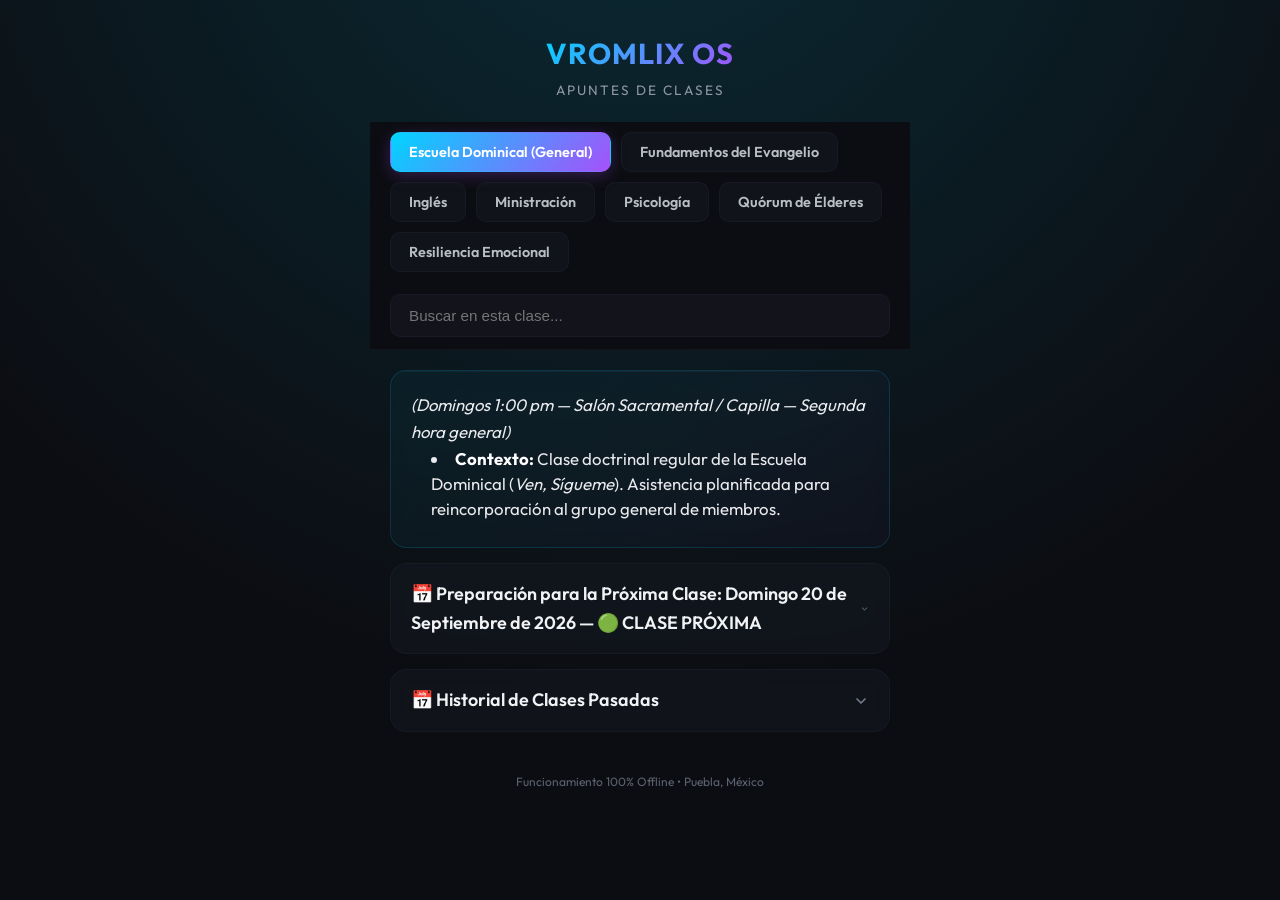
==== commit d285c0b5: "Auto-sync PWA Update: 2026-10-31 19:28:33" ====
--- a/clases_movil.html
+++ b/clases_movil.html
@@ -372,264 +372,7 @@
 
     <script>
         // Datos de las clases inyectados por el script
-        const classesData = [{"title": "Escuela Dominical (General)", "body": "*(Domingos 11:00 am — Salón Sacramental / Capilla)*
-
-### 📅 Preparación para la Próxima Clase: Domingo 20 de Septiembre de 2026 — 🟢 CLASE PRÓXIMA
-
-* **Maestro:** Presidencia de Escuela Dominical / Hno. Paul Leyva
-* **Escrituras de la Semana:** Isaías 1–12 (*Ven, Sígueme — Antiguo Testamento 2026*, Lección 38).
-* **Tema Principal:** *\"Si vuestros pecados fueren como la grana, como la nieve serán emblanquecidos\"*
-* **Enlace Oficial del Manual:** [Estudiar Lección 38 en ChurchofJesusChrist.org](https://www.churchofjesuschrist.org/study/manual/come-follow-me-for-home-and-church-old-testament-2026/38?lang=spa)
-
----
-
-#### 💡 1. Resumen de la Lección y Principios Clave
-* **El Perdón y la Purificación de la Expiación (Isaías 1:18):** Isaías enseña que sin importar cuán profundos parezcan nuestros errores o cargas, el poder purificador de la Expiación de Jesucristo tiene la capacidad de limpiarnos y darnos un inicio totalmente nuevo.
-* **El Templo en los Últimos Días (Isaías 2:2-3):** Isaías profetizó que en los últimos días el monte de la casa de Jehová sería establecido, e invitó a todas las naciones: *\"Venid, y subamos al monte de Jehová... y nos enseñará sus caminos\"*.
-* **El Nacimiento y los Títulos del Salvador (Isaías 9:6):** Profecía mesiánica fundamental: *\"Porque un niño nos es nacido... y se llamará su nombre Admirable, Consejero, Dios Fuerte, Padre Eterno, Príncipe de Paz\"*.
-
----
-
-#### 💬 Respuestas y Comentarios Preparados para Levantar la Mano y Participar
-
-* **Pregunta 1: ¿De qué manera el versículo de Isaías 1:18 nos da esperanza cuando sentimos que hemos cometido errores o estamos abrumados?**
-  > **💬 Respuesta Preparada para Leer/Comentar en Clase:**  
-  > *\"Hermano, lo hermoso de Isaías 1:18 es la metáfora del color. La grana es un tinte permanente que no se quita con lavados normales; sin embargo, el Señor promete que mediante Su Expiación y el arrepentimiento sincero, Él puede dejar nuestra alma blanca como la nieve. Nos enseña que la gracia de Cristo no solo cubre faltas, sino que regenera nuestro corazón para volver a empezar sin culpa.\"*
-
-* **Pregunta 2: ¿Por qué Isaías describe al Templo como 'el monte de Jehová' y qué significa subir a él en nuestros días?**
-  > **💬 Respuesta Preparada para Leer/Comentar en Clase:**  
-  > *\"Subir al monte siempre requiere esfuerzo y dejar atrás el ruido del valle. Ir al templo o prepararnos para tener nuestra recomendación es elevarnos espiritualmente sobre el estrés del mundo para recibir la instrucción directa del Señor y renovar nuestros convenios de paz.\"*
-
----
-
-### 📅 Historial de Clases Pasadas
-
-<details>
-<summary><b>📅 Domingo 13 de Septiembre de 2026 — Proverbios 1–4; 15; 22; 31; Eclesiastés 1–3</b></summary>
-
-* **Tema:** *\"El principio de la sabiduría es el temor de Jehová\"* (Se acordó unirse toda la clase en el Salón Sacramental).
-* **Punto central:** El \"temor de Jehová\" como reverencia y amor devoto a Dios.
-</details>
-
----"}, {"title": "Fundamentos del Evangelio", "body": "*(Domingos 11:00 am — Primeros 25 min / Salón de Miembros Nuevos y Amigos)*
-* **Maestro / Facilitador:** Hno. Enrique Leyva
-
-### 📅 Preparación para la Próxima Clase: Domingo 20 de Septiembre de 2026 — 🟢 CLASE PRÓXIMA
-
-* **Grupo de WhatsApp:** *Esc. Dominical miembros nuevos y amigos de la Iglesia*
-* **Tema Asignado:** **Lección 6: \"La Oración Sincera y el Estudio Diario de las Escrituras\"**
-* **Manual Oficial:** [Estudiar Lección 6 en ChurchofJesusChrist.org](https://www.churchofjesuschrist.org/study/manual/gospel-foundations-digital-resource/06?lang=spa)
-
----
-
-#### 💡 1. Resumen de la Lección y Principios Clave
-* **La Oración como Línea Directa con el Padre Celestial:** Orar no es recitar palabras de memoria, sino una conversación sincera de hijo a Padre donde compartimos nuestras gratitudes, dudas y necesidades reales.
-* **Las Escrituras como Respuesta a Oraciones:** Dios a menudo responde nuestras oraciones abriendo nuestra mente a pasajes de las escrituras o impresiones del Espíritu Santo mientras estudiamos.
-* **Nota de Logística:** Si en los primeros 25 min se reúne poca asistencia en el salón, se participa con el Hno. Enrique Leyva y posteriormente nos integramos a la clase general con los temas listos.
-
----
-
-#### 💬 Respuestas y Comentarios Preparados para Levantar la Mano y Participar
-
-* **Pregunta 1: ¿Cómo podemos hacer que nuestras oraciones diarias dejen de ser una rutina y se conviertan en una conversación real?**
-  > **💬 Respuesta Preparada para Leer/Comentar en Clase:**  
-  > *\"Hermano Leyva, la clave es hablar con el Padre Celestial con la misma honestidad con la que le hablaríamos a nuestro mejor amigo. Al tomarnos un momento de silencio al final de la oración para escuchar las impresiones del Espíritu, la oración deja de ser un monólogo y se convierte en una guía real para nuestro día.\"*
-
----
-
-### 📅 Historial de Clases Pasadas
-
-<details>
-<summary><b>📅 Domingo 13 de Septiembre de 2026 — Lección 5: Las Escrituras y los profetas</b></summary>
-
-* **Tema:** *\"Las Escrituras y los profetas enseñan acerca de Jesucristo\"*.
-</details>
-
----"}, {"title": "Quórum de Élderes", "body": "*(Domingos 1:00 pm — Salón de Quórum de Élderes / Capilla)*
-* **Presidente de Quórum:** Stalin Mijail Los De Los Santos
-
-### 📅 Preparación para la Próxima Clase: Domingo 1 de Noviembre de 2026 — 🟢 CLASE PRÓXIMA
-
-* **Fuente Oficial:** Discurso de Conferencia General Octubre 2026 — **\"Un ayuno más elevado y más santo\"** (Élder Ulisses Soares).
-* **Enlace Oficial:** [Estudiar Discurso en ChurchofJesusChrist.org](https://www.churchofjesuschrist.org/study/general-conference/2026/10/17soares?lang=spa)
-* **Tema Principal:** *\"El verdadero ayuno como consagración de fe, rompimiento de yugos y apertura del poder sanador de Jesucristo\"*
-
----
-
-#### 📋 Pendientes Específicos con el Pdte. Stalin Mijail:
-1. **Oportunidad Laboral con Don Alfredo:** Preguntarle al Pdte. Stalin sobre Don Alfredo y dar seguimiento a opciones de trabajo.
-2. **Entrevista de Bendición Patriarcal:** Coordinar cita con el Obispo para obtener la recomendación y agendar con el Patriarca Martínez.
-
----
-
-#### 💡 1. Resumen Doctrinal y Principios Clave
-* **El Propósito Elevado del Ayuno:** El ayuno no es un mero mandamiento de disciplina física o abstenerse de alimentos durante 24 horas; es una ordenanza voluntaria del corazón que une la oración ferviente con una ofrenda de ayuno generosa.
-* **La Promesa Apostólica de Isaías 58:** El verdadero ayuno desata las ligaduras de impiedad, suelta las cargas de opresión, deja libres a los quebrantados y rompe todo yugo terrenal.
-* **Fuerza Espiritual ante la Incertidumbre:** Al vaciar temporalmente nuestro ser del ruido y las exigencias del mundo, invitamos el poder sanador y la perspectiva de Jesucristo para disipar el desánimo y recibir revelación personal en nuestras decisiones diarias.
-
----
-
-#### 💬 Respuestas y Comentarios Preparados para Levantar la Mano y Participar
-
-* **Pregunta 1: ¿De qué manera el ayuno voluntario nos fortalece espiritualmente cuando nos sentimos cansados o con incertidumbre?**
-  > **💬 Respuesta Preparada para Leer/Comentar en Clase:**  
-  > *\"El ayuno alcanza su nivel más elevado y santo cuando deja de ser un sacrificio pasivo y se convierte en una acción de fe voluntaria. Citando a Isaías, el Élder Soares nos enseña que el verdadero ayuno desata las ligaduras de impiedad y rompe todo yugo. En momentos donde enfrentamos fatiga mental, incertidumbre laboral o pesadez en el hogar, el ayuno acompañado de una ofrenda sincera nos permite hacer a un lado nuestras propias limitaciones para que el poder sanador y la perspectiva del Salvador tomen el control. No ayunamos para cambiar la voluntad de Dios, sino para alinear la nuestra con la de Él y recibir la fortaleza que de otro modo no tendríamos.\"*
-
-* **Pregunta 2: ¿Por qué la ofrenda de ayuno y la compasión hacia los demás son inseparables del verdadero ayuno?**
-  > **💬 Respuesta Preparada para Leer/Comentar en Clase:**  
-  > *\"Porque el ayuno sin caridad es solo pasar hambre. Al bendecir activamente al necesitado mediante nuestra ofrenda, abrimos el canal para que el Señor derrame paz y abundancia sobre nuestra propia vida y familia.\"*
-
----
-
-### 📅 Historial de Clases Pasadas
-
-<details>
-<summary><b>📅 Domingo 25 de Octubre de 2026 — Conferencia de Estaca Valsequillo Puebla</b></summary>
-
-* **Contexto:** Sesión General y del Sacerdocio de la Estaca Valsequillo Puebla.
-* **💡 Principios Clave:**
-  * **Liderazgo del Sacerdocio en el Hogar:** El poseedor del sacerdocio preside con mansedumbre, amor sincero y paciencia, nunca con dominio injusto ni imposición.
-  * **El Templo de Puebla como Refugio Espiritual:** La proximidad del templo nos invita a vivir dignos de una recomendación vigente en todo momento como baluarte frente a las tormentas del mundo.
-  * **Ministración Activa y Personal:** Rescatar a quien esté vacilante; no esperar a un domingo o llamamiento formal para tender la mano a un hermano con fatiga moral o económica.
-* **🎯 Aplicación Práctica:** Mantener las normas del Evangelio firmes en los acuerdos del hogar y cuidar los pensamientos para acudir con reverencia al templo.
-</details>
-
-<details>
-<summary><b>📅 Domingo 18 de Octubre de 2026 — \"La inmunidad espiritual\" (Élder Christian C. Chigbundu)</b></summary>
-
-* **Fuente:** Conferencia General Octubre 2026.
-* **💡 Principios Clave:**
-  * **Analogía Biológica:** Así como el sistema inmunitario defiende el cuerpo biológico de bacterias patógenas, nuestro espíritu necesita anticuerpos espirituales contra el engaño, la apatía y el cinismo ambiental.
-  * **Dosis de Inmunización Diaria:** La oración sincera al levantarse y al acostarse, la inmersión en el Libro de Mormón y la renovación de convenios bautismales en la Santa Cena fortalecen nuestras defensas.
-  * **Alerta Temprana ante Síntomas de Desánimo:** Cuando nos alejamos de las disciplinas espirituales básicas, cualquier dificultad laboral o familiar nos abruma desproporcionadamente.
-* **🎯 Aplicación Práctica:** No descuidar la oración ni el estudio de las escrituras incluso en jornadas de alta fatiga mental; la rutina espiritual es la medicina preventiva.
-</details>
-
-<details>
-<summary><b>📅 Domingo 11 de Octubre de 2026 — \"Vivos en Cristo\" (Presidente Dallin H. Oaks)</b></summary>
-
-* **Fuente:** Conferencia General Octubre 2026.
-* **💡 Principios Clave:**
-  * **La Realidad Literal de la Resurrección:** Jesucristo rompió los lazos de la muerte temporal y espiritual; las pérdidas, separaciones y dolores actuales no son finales.
-  * **Vivir con Perspectiva Eterna:** No evaluar nuestro valor propio o éxito terrenal por métricas mundanas, sino por la lealtad a los convenios y el amor hacia el prójimo.
-  * **Consagración Semanal:** La Santa Cena no es un simple ritual conmemorativo, sino una renovación viva de convenios donde tomamos sobre nosotros Su nombre y recibimos Su Espíritu santificador.
-* **🎯 Aplicación Práctica:** Ante la pesadez de incertidumbres cotidianas, contemplar la vida con ojos eternos: Cristo ya venció y Su gracia es suficiente para salir adelante.
-</details>
-
-<details>
-<summary><b>📅 Domingo 04 de Octubre de 2026 — Conferencia General Semestral (Octubre 2026)</b></summary>
-
-* **Transmisión Mundial:** Mensajes del Profeta Russell M. Nelson y las Autoridades Generales.
-* **💡 Principios Clave:**
-  * **El Templo en el Centro de Nuestra Vida:** El Profeta enfatizó que nada nos fortalece más contra las asechanzas del adversario que el servicio constante y digno en la Casa del Señor.
-  * **El Gozo es una Decisión Espiritual:** Nuestro gozo depende del enfoque en Jesucristo, no de las circunstancias externas ni de los problemas temporales.
-  * **Pensar de Manera Celestial:** Tomar decisiones diarias considerando su impacto en la eternidad, dejando de lado justificaciones o postergaciones.
-* **🎯 Aplicación Práctica:** Priorizar la entrevista de recomendación para la bendición patriarcal y la asistencia regular al templo.
-</details>
-
-<details>
-<summary><b>📅 Domingo 20 de Septiembre de 2026 — \"La Ley del Diezmo, la Honestidad y la Consagración\"</b></summary>
-
-* **Fuente:** Malaquías 3:8-10 & Doctrina y Convenios 119.
-* **💡 Principios Clave:**
-  * **El Diezmo como Mandamiento de Fe y Confianza:** Pagar la décima parte de nuestros ingresos primero, confiando en que el Señor multiplicará los recursos restantes.
-  * **Las Ventanas de los Cielos:** La promesa profética no es riqueza egoísta, sino sabiduría para administrar los bienes, protección de la familia y bendiciones de paz inquebrantable.
-  * **Integridad en Todo Trato:** La honestidad con Dios en el diezmo se extiende a la honestidad estricta en las finanzas, los negocios y el cumplimiento puntual de deudas.
-* **🎯 Aplicación Práctica:** Pagar el diezmo puntualmente con gozo en la reunión con el Obispo y devolver préstamos con puntualidad intachable.
-</details>
-
-<details>
-<summary><b>📅 Domingo 13 de Septiembre de 2026 — \"Sigue al profeta\" (Élder Michael John U. Teh)</b></summary>
-
-* **Fuente:** Conferencia General.
-* **💡 Principios Clave:**
-  * **Obediencia Inmediata:** Seguir las amonestaciones proféticas sin dilación ni debates mentales; la verdadera fe se manifiesta en la prontitud al actuar.
-  * **Protección del Hogar:** Cuando un poseedor del sacerdocio alinea sus acciones con la voz de la Primera Presidencia, el hogar se convierte en un santuario de paz.
-  * **Discernimiento en Tiempos de Ruido:** Las redes sociales y los discursos modernos confunden la verdad; el profeta viviente es el ancla inamovible de la Iglesia.
-* **🎯 Aplicación Práctica:** Revisar las metas personales y eliminar cualquier hábito o consumo que desentone con el consejo profético.
-</details>
-
-<details>
-<summary><b>📅 Domingo 06 de Septiembre de 2026 — Reestructuración del Horario Dominical de Clases</b></summary>
-
-* **Contexto:** Barrio Valsequillo.
-* **💡 Principios Clave:**
-  * **Adoración Centrada en el Hogar, Apoyada por la Iglesia:** Las reuniones dominicales existen para deliberar en consejo, edificarse mutuamente y renovar convenios.
-  * **Puntualidad y Enfoque:** El flujo ordenado entre la reunión sacramental y la segunda hora de clases permite que el Espíritu reine sin distracciones logísticas.
-* **🎯 Aplicación Práctica:** Llegar preparado con temas y escrituras estudiadas previamente para participar con aportaciones sustanciales en el quórum.
-</details>
-
----"}, {"title": "Resiliencia Emocional", "body": "*(Domingos 12:30 pm — Biblioteca / Salón del Sumo Consejo)*
-* **Facilitadora:** Hna. Alma Luis
-
-### 📅 Preparación para la Próxima Clase: Domingo 20 de Septiembre de 2026 — 🟢 CLASE PRÓXIMA
-
-* **Facilitadora:** Hna. Alma Luis
-* **Compañeros de Acción Asignados:** **Roger y Hno. Roger Morales**
-* **Tema Principal:** **\"Manejo del Estrés, Control de Pensamientos y Hábitos Saludables\"**
-* **Video de Reflexión:** 🔗 [Ver Video de Resiliencia en YouTube](https://youtu.be/c7EOipDUEgc)
-
----
-
-#### 📝 Tareas y Asignaciones Semanales con el Compañero de Acción
-1. **Contacto con Hno. Roger Morales:** Mantener comunicación activa para revisar metas diarias y apoyo mutuo.
-2. **Plática con Hna. Alma:** Escuchar sus comentarios en privado acerca de ITA (periodismo) y el perfil profesional.
-
----
-
-#### 💡 1. Resumen de Herramientas y Psicología Emocional
-* **Reemplazar Modelos de Pensamiento Distorsionado:** Identificar pensamientos de \"todo o nada\" o catastrofismo y filtrarlos mediante la lógica y la fe en Cristo.
-* **Cuidado Integral:** Dormir adecuadamente, rutina de sol/ejercicio matutino y la oración constante como anclas contra la fatiga mental.
-
----
-
-#### 💬 Respuestas y Comentarios Preparados para Levantar la Mano y Participar
-
-* **Pregunta 1: ¿Cómo nos ayuda la fe en Jesucristo a cambiar pensamientos de abrumamiento o cansancio por serenidad?**
-  > **💬 Respuesta Preparada para Leer/Comentar en Clase:**  
-  > *\"Hermana Alma, cuando la mente se abruma por el cansancio o la incertidumbre, la fe nos permite hacer una pausa y recordar que no tenemos que cargar todo solos hoy. El Señor nos invita a tomar Su yugo, lo que significa avanzar paso a paso sabiendo que Él complementa nuestros esfuerzos.\"*
-
----
-
-### 📅 Historial de Clases Pasadas
-
-<details>
-<summary><b>📅 Domingo 13 de Septiembre de 2026 — Asignación de Compañeros de Acción</b></summary>
-
-* **Compañero de acción asignado:** Hno. Roger Morales.
-</details>
-
----"}, {"title": "Inglés", "body": "*(Viernes a las 7:30 pm — En la Capilla)*
-*   **Facilitadores:** Élderes de la Capilla
-*   **Programa:** EnglishConnect 1
-
-### 📅 Contenido y Práctica
-
-#### 🗣️ Conversational Chunks (Bloques de Conversación Rápida)
-*   **That sounds great!** (¡Suena genial!)
-*   **I'd be happy to!** (¡Con gusto!)
-*   **Just one quick thing...** (Solo un detalle rápido...)
-
----"}, {"title": "Ministración", "body": "*(Guía master de lecciones doctrinales, plantillas de llamada y bitácora de ministración)*
-
-### 📞 Plantilla Rápida de Llamada (4 Pasos)
-1. **Saludo:** Saludo cálido y bienvenida cordial.
-2. **Testimonio:** Testificar que Jesucristo brinda paz ante los desafíos.
-3. **Compañía:** Recordar que la iglesia es una familia de amigos.
-4. **Invitación:** Invitar a la reunión sacramental de las 10:00 am.
-
----"}, {"title": "Psicología", "body": "*(Sesiones Terapéuticas — Facultad de Psicología BUAP)*
-* **Horario Fijo:** Jueves a las 3:00 pm | **Terapeuta:** Javier
-
-### 🧠 Factores y Análisis de Gaslighting
-* **Factores Aumentadores (Suben a 9-10):** Rutina física, oración, logros técnicos y buena comunicación.
-* **Factores Reductores (Bajan a 4-5):** Cansancio, incertidumbre económica y discusiones.
-* **5 Ejemplos Reales de Gaslighting (Análisis de Biografía):**
-  1. Invalidación de la reconexión con el primogénito.
-  2. Monopolio de la narrativa moral (*\"Primero perdónate a ti mismo\"*).
-  3. Confesiones preventivas para desactivar respuesta emocional.
-  4. Triangulación de control social con intermediarios.
-  5. Frialdad materna intermitente y descalificación."}];
+        const classesData = [{"title": "Escuela Dominical (General)", "body": "*(Domingos 1:00 pm — Salón Sacramental / Capilla — Segunda hora general)*\n\n* **Contexto:** Clase doctrinal regular de la Escuela Dominical (*Ven, Sígueme*). Asistencia planificada para reincorporación al grupo general de miembros.\n\n### 📅 Preparación para la Próxima Clase: Domingo 20 de Septiembre de 2026 — 🟢 CLASE PRÓXIMA\n\n* **Maestro:** Presidencia de Escuela Dominical / Hno. Paul Leyva\n* **Escrituras de la Semana:** Isaías 1–12 (*Ven, Sígueme — Antiguo Testamento 2026*, Lección 38).\n* **Tema Principal:** *\"Si vuestros pecados fueren como la grana, como la nieve serán emblanquecidos\"*\n* **Enlace Oficial del Manual:** [Estudiar Lección 38 en ChurchofJesusChrist.org](https://www.churchofjesuschrist.org/study/manual/come-follow-me-for-home-and-church-old-testament-2026/38?lang=spa)\n\n---\n\n#### 💡 1. Resumen de la Lección y Principios Clave\n* **El Perdón y la Purificación de la Expiación (Isaías 1:18):** Isaías enseña que sin importar cuán profundos parezcan nuestros errores o cargas, el poder purificador de la Expiación de Jesucristo tiene la capacidad de limpiarnos y darnos un inicio totalmente nuevo.\n* **El Templo en los Últimos Días (Isaías 2:2-3):** Isaías profetizó que en los últimos días el monte de la casa de Jehová sería establecido, e invitó a todas las naciones: *\"Venid, y subamos al monte de Jehová... y nos enseñará sus caminos\"*.\n* **El Nacimiento y los Títulos del Salvador (Isaías 9:6):** Profecía mesiánica fundamental: *\"Porque un niño nos es nacido... y se llamará su nombre Admirable, Consejero, Dios Fuerte, Padre Eterno, Príncipe de Paz\"*.\n\n---\n\n#### 💬 Respuestas y Comentarios Preparados para Levantar la Mano y Participar\n\n* **Pregunta 1: ¿De qué manera el versículo de Isaías 1:18 nos da esperanza cuando sentimos que hemos cometido errores o estamos abrumados?**\n  > **💬 Respuesta Preparada para Leer/Comentar en Clase:**  \n  > *\"Hermano, lo hermoso de Isaías 1:18 es la metáfora del color. La grana es un tinte permanente que no se quita con lavados normales; sin embargo, el Señor promete que mediante Su Expiación y el arrepentimiento sincero, Él puede dejar nuestra alma blanca como la nieve. Nos enseña que la gracia de Cristo no solo cubre faltas, sino que regenera nuestro corazón para volver a empezar sin culpa.\"*\n\n* **Pregunta 2: ¿Por qué Isaías describe al Templo como 'el monte de Jehová' y qué significa subir a él en nuestros días?**\n  > **💬 Respuesta Preparada para Leer/Comentar en Clase:**  \n  > *\"Subir al monte siempre requiere esfuerzo y dejar atrás el ruido del valle. Ir al templo o prepararnos para tener nuestra recomendación es elevarnos espiritualmente sobre el estrés del mundo para recibir la instrucción directa del Señor y renovar nuestros convenios de paz.\"*\n\n---\n\n### 📅 Historial de Clases Pasadas\n\n<details>\n<summary><b>📅 Domingo 13 de Septiembre de 2026 — Proverbios 1–4; 15; 22; 31; Eclesiastés 1–3</b></summary>\n\n* **Tema:** *\"El principio de la sabiduría es el temor de Jehová\"* (Se acordó unirse toda la clase en el Salón Sacramental).\n* **Punto central:** El \"temor de Jehová\" como reverencia y amor devoto a Dios.\n</details>\n\n---"}, {"title": "Fundamentos del Evangelio", "body": "*(Domingos 1:00 pm — Salón de Miembros Nuevos y Amigos — Segunda hora especializada)*\n\n* **Contexto:** Clase orientada a afianzar el testimonio de miembros que recién regresan a la Iglesia y amigos investigadores. Participación actual previo a la transición a la clase general.\n* **Maestro / Facilitador:** Hno. Enrique Leyva\n\n### 📅 Preparación para la Próxima Clase: Domingo 20 de Septiembre de 2026 — 🟢 CLASE PRÓXIMA\n\n* **Grupo de WhatsApp:** *Esc. Dominical miembros nuevos y amigos de la Iglesia*\n* **Tema Asignado:** **Lección 6: \"La Oración Sincera y el Estudio Diario de las Escrituras\"**\n* **Manual Oficial:** [Estudiar Lección 6 en ChurchofJesusChrist.org](https://www.churchofjesuschrist.org/study/manual/gospel-foundations-digital-resource/06?lang=spa)\n\n---\n\n#### 💡 1. Resumen de la Lección y Principios Clave\n* **La Oración como Línea Directa con el Padre Celestial:** Orar no es recitar palabras de memoria, sino una conversación sincera de hijo a Padre donde compartimos nuestras gratitudes, dudas y necesidades reales.\n* **Las Escrituras como Respuesta a Oraciones:** Dios a menudo responde nuestras oraciones abriendo nuestra mente a pasajes de las escrituras o impresiones del Espíritu Santo mientras estudiamos.\n* **Dinámica de Clase:** Participación en el salón con el Hno. Enrique Leyva compartiendo comentarios edificantes, preparándose para el regreso a la clase regular de Escuela Dominical.\n\n---\n\n#### 💬 Respuestas y Comentarios Preparados para Levantar la Mano y Participar\n\n* **Pregunta 1: ¿Cómo podemos hacer que nuestras oraciones diarias dejen de ser una rutina y se conviertan en una conversación real?**\n  > **💬 Respuesta Preparada para Leer/Comentar en Clase:**  \n  > *\"Hermano Leyva, la clave es hablar con el Padre Celestial con la misma honestidad con la que le hablaríamos a nuestro mejor amigo. Al tomarnos un momento de silencio al final de la oración para escuchar las impresiones del Espíritu, la oración deja de ser un monólogo y se convierte en una guía real para nuestro día.\"*\n\n---\n\n### 📅 Historial de Clases Pasadas\n\n<details>\n<summary><b>📅 Domingo 13 de Septiembre de 2026 — Lección 5: Las Escrituras y los profetas</b></summary>\n\n* **Tema:** *\"Las Escrituras y los profetas enseñan acerca de Jesucristo\"*.\n</details>\n\n---"}, {"title": "Inglés", "body": "*(Viernes a las 7:30 pm — En la Capilla)*\n*   **Facilitadores:** Élderes de la Capilla\n*   **Programa:** EnglishConnect 1\n\n### 📅 Contenido y Práctica\n\n#### 🗣️ Conversational Chunks (Bloques de Conversación Rápida)\n*   **That sounds great!** (¡Suena genial!)\n*   **I'd be happy to!** (¡Con gusto!)\n*   **Just one quick thing...** (Solo un detalle rápido...)\n\n---"}, {"title": "Ministración", "body": "*(Guía master de lecciones doctrinales, plantillas de llamada y bitácora de ministración)*\n\n### 📞 Plantilla Rápida de Llamada (4 Pasos)\n1. **Saludo:** Saludo cálido y bienvenida cordial.\n2. **Testimonio:** Testificar que Jesucristo brinda paz ante los desafíos.\n3. **Compañía:** Recordar que la iglesia es una familia de amigos.\n4. **Invitación:** Invitar a la reunión sacramental de las 10:00 am.\n\n---"}, {"title": "Psicología", "body": "*(Sesiones Terapéuticas — Facultad de Psicología BUAP)*\n* **Horario Fijo:** Jueves a las 3:00 pm | **Terapeuta:** Javier\n\n### 🧠 Factores y Análisis de Gaslighting\n* **Factores Aumentadores (Suben a 9-10):** Rutina física, oración, logros técnicos y buena comunicación.\n* **Factores Reductores (Bajan a 4-5):** Cansancio, incertidumbre económica y discusiones.\n* **5 Ejemplos Reales de Gaslighting (Análisis de Biografía):**\n  1. Invalidación de la reconexión con el primogénito.\n  2. Monopolio de la narrativa moral (*\"Primero perdónate a ti mismo\"*).\n  3. Confesiones preventivas para desactivar respuesta emocional.\n  4. Triangulación de control social con intermediarios.\n  5. Frialdad materna intermitente y descalificación."}, {"title": "Quórum de Élderes", "body": "*(Domingos 1:30 pm — Salón de Quórum de Élderes / Capilla Barrio Valsequillo)*\n\n### 📖 Preparación para la Clase: Domingo 1 de Noviembre de 2026 — 🟢 CLASE PRÓXIMA\n\n* **Discurso Oficial:** Conferencia General Octubre 2026 — **\"Un ayuno más elevado y más santo\"** (Élder Ulisses Soares).\n* **Enlace Oficial:** [Estudiar Discurso en ChurchofJesusChrist.org](https://www.churchofjesuschrist.org/study/general-conference/2026/10/17soares?lang=spa)\n* **Tema Principal:** *\"El verdadero ayuno como consagración de fe, rompimiento de yugos y apertura del poder sanador de Jesucristo\"*\n\n---\n\n#### 💡 1. Ideas Clave del Discurso y Principios Doctrinales\n* **1. Más allá de la abstinencia física:** El ayuno no es hambre ritual ni sacrificio pasivo de 24 horas; es consagración deliberada del corazón unida a una ofrenda voluntaria y generosa.\n* **2. Promesa Apostólica (Isaías 58:6):** *\"¿No es más bien el ayuno que yo escogí, desatar las ligaduras de impiedad, soltar las cargas de opresión, y dejar ir libres a los quebrantados, y que rompáis todo yugo?\"*\n* **3. Fortaleza ante la incertidumbre y la fatiga:** Al vaciar temporalmente el alma de exigencias mundanas, invitamos la perspectiva y la paz sanadora del Salvador para disipar el desánimo laboral y familiar.\n* **4. La ofrenda como manifestación de caridad:** El ayuno sin compasión activa ni ofrenda es incompleto; bendecir al necesitado abre las ventanas de los cielos sobre nuestro propio hogar.\n\n---\n\n#### 💬 Respuestas y Comentarios Preparados para Levantar la Mano y Participar\n\n* **Aporte Principal (El significado del verdadero ayuno):**\n  > **💬 Comentario para Clase:**  \n  > *\"El ayuno alcanza su nivel más elevado y santo cuando deja de ser un sacrificio pasivo y se convierte en una acción de fe voluntaria. Citando a Isaías, el Élder Soares nos enseña que el verdadero ayuno desata las ligaduras de impiedad y rompe todo yugo. En momentos donde enfrentamos fatiga mental, incertidumbre laboral o pesadez en el hogar, el ayuno acompañado de una ofrenda sincera nos permite hacer a un lado nuestras propias limitaciones para que el poder sanador y la perspectiva del Salvador tomen el control. No ayunamos para cambiar la voluntad de Dios, sino para alinear la nuestra con la de Él y recibir la fortaleza que de otro modo no tendríamos.\"*\n\n* **Aporte Secundario (La ofrenda y el rompimiento de cargas):**\n  > **💬 Comentario para Clase:**  \n  > *\"Porque el ayuno sin caridad es solo pasar hambre física. Al bendecir activamente al necesitado mediante nuestra ofrenda voluntaria, demostramos fe real y abrimos el canal para que el Señor derrame paz, discernimiento y fortaleza sobre nuestra propia vida y familia.\"*\n\n---\n\n### 📅 Historial de Clases Pasadas\n\n<details>\n<summary><b>📅 Domingo 25 de Octubre de 2026 — Conferencia de Estaca Valsequillo Puebla</b></summary>\n\n* **Contexto:** Sesión General y del Sacerdocio de la Estaca Valsequillo Puebla.\n* **💡 Principios Clave:**\n  * **Liderazgo del Sacerdocio en el Hogar:** El poseedor del sacerdocio preside con mansedumbre, amor sincero y paciencia, nunca con dominio injusto ni imposición.\n  * **El Templo de Puebla como Refugio Espiritual:** La proximidad del templo nos invita a vivir dignos de una recomendación vigente en todo momento como baluarte frente a las tormentas del mundo.\n  * **Ministración Activa y Personal:** Rescatar a quien esté vacilante; no esperar a un domingo o llamamiento formal para tender la mano a un hermano con fatiga moral o económica.\n* **🎯 Aplicación Práctica:** Mantener las normas del Evangelio firmes en los acuerdos del hogar y cuidar los pensamientos para acudir con reverencia al templo.\n</details>\n\n<details>\n<summary><b>📅 Domingo 18 de Octubre de 2026 — \"La inmunidad espiritual\" (Élder Christian C. Chigbundu)</b></summary>\n\n* **Fuente:** Conferencia General Octubre 2026.\n* **💡 Principios Clave:**\n  * **Analogía Biológica:** Así como el sistema inmunitario defiende el cuerpo biológico de bacterias patógenas, nuestro espíritu necesita anticuerpos espirituales contra el engaño, la apatía y el cinismo ambiental.\n  * **Dosis de Inmunización Diaria:** La oración sincera al levantarse y al acostarse, la inmersión en el Libro de Mormón y la renovación de convenios bautismales en la Santa Cena fortalecen nuestras defensas.\n  * **Alerta Temprana ante Síntomas de Desánimo:** Cuando nos alejamos de las disciplinas espirituales básicas, cualquier dificultad laboral o familiar nos abruma desproporcionadamente.\n* **🎯 Aplicación Práctica:** No descuidar la oración ni el estudio de las escrituras incluso en jornadas de alta fatiga mental; la rutina espiritual es la medicina preventiva.\n</details>\n\n<details>\n<summary><b>📅 Domingo 11 de Octubre de 2026 — \"Vivos en Cristo\" (Presidente Dallin H. Oaks)</b></summary>\n\n* **Fuente:** Conferencia General Octubre 2026.\n* **💡 Principios Clave:**\n  * **La Realidad Literal de la Resurrección:** Jesucristo rompió los lazos de la muerte temporal y espiritual; las pérdidas, separaciones y dolores actuales no son finales.\n  * **Vivir con Perspectiva Eterna:** No evaluar nuestro valor propio o éxito terrenal por métricas mundanas, sino por la lealtad a los convenios y el amor hacia el prójimo.\n  * **Consagración Semanal:** La Santa Cena no es un simple ritual conmemorativo, sino una renovación viva de convenios donde tomamos sobre nosotros Su nombre y recibimos Su Espíritu santificador.\n* **🎯 Aplicación Práctica:** Ante la pesadez de incertidumbres cotidianas, contemplar la vida con ojos eternos: Cristo ya venció y Su gracia es suficiente para salir adelante.\n</details>\n\n<details>\n<summary><b>📅 Domingo 04 de Octubre de 2026 — Conferencia General Semestral (Octubre 2026)</b></summary>\n\n* **Transmisión Mundial:** Mensajes del Profeta Russell M. Nelson y las Autoridades Generales.\n* **💡 Principios Clave:**\n  * **El Templo en el Centro de Nuestra Vida:** El Profeta enfatizó que nada nos fortalece más contra las asechanzas del adversario que el servicio constante y digno en la Casa del Señor.\n  * **El Gozo es una Decisión Espiritual:** Nuestro gozo depende del enfoque en Jesucristo, no de las circunstancias externas ni de los problemas temporales.\n  * **Pensar de Manera Celestial:** Tomar decisiones diarias considerando su impacto en la eternidad, dejando de lado justificaciones o postergaciones.\n* **🎯 Aplicación Práctica:** Priorizar la entrevista de recomendación para la bendición patriarcal y la asistencia regular al templo.\n</details>\n\n<details>\n<summary><b>📅 Domingo 20 de Septiembre de 2026 — \"La Ley del Diezmo, la Honestidad y la Consagración\"</b></summary>\n\n* **Fuente:** Malaquías 3:8-10 & Doctrina y Convenios 119.\n* **💡 Principios Clave:**\n  * **El Diezmo como Mandamiento de Fe y Confianza:** Pagar la décima parte de nuestros ingresos primero, confiando en que el Señor multiplicará los recursos restantes.\n  * **Las Ventanas de los Cielos:** La promesa profética no es riqueza egoísta, sino sabiduría para administrar los bienes, protección de la familia y bendiciones de paz inquebrantable.\n  * **Integridad en Todo Trato:** La honestidad con Dios en el diezmo se extiende a la honestidad estricta en las finanzas, los negocios y el cumplimiento puntual de deudas.\n* **🎯 Aplicación Práctica:** Pagar el diezmo puntualmente con gozo en la reunión con el Obispo y devolver préstamos con puntualidad intachable.\n</details>\n\n<details>\n<summary><b>📅 Domingo 13 de Septiembre de 2026 — \"Sigue al profeta\" (Élder Michael John U. Teh)</b></summary>\n\n* **Fuente:** Conferencia General.\n* **💡 Principios Clave:**\n  * **Obediencia Inmediata:** Seguir las amonestaciones proféticas sin dilación ni debates mentales; la verdadera fe se manifiesta en la prontitud al actuar.\n  * **Protección del Hogar:** Cuando un poseedor del sacerdocio alinea sus acciones con la voz de la Primera Presidencia, el hogar se convierte en un santuario de paz.\n  * **Discernimiento en Tiempos de Ruido:** Las redes sociales y los discursos modernos confunden la verdad; el profeta viviente es el ancla inamovible de la Iglesia.\n* **🎯 Aplicación Práctica:** Revisar las metas personales y eliminar cualquier hábito o consumo que desentone con el consejo profético.\n</details>\n\n<details>\n<summary><b>📅 Domingo 06 de Septiembre de 2026 — Reestructuración del Horario Dominical de Clases</b></summary>\n\n* **Contexto:** Barrio Valsequillo.\n* **💡 Principios Clave:**\n  * **Adoración Centrada en el Hogar, Apoyada por la Iglesia:** Las reuniones dominicales existen para deliberar en consejo, edificarse mutuamente y renovar convenios.\n  * **Puntualidad y Enfoque:** El flujo ordenado entre la reunión sacramental y la segunda hora de clases permite que el Espíritu reine sin distracciones logísticas.\n* **🎯 Aplicación Práctica:** Llegar preparado con temas y escrituras estudiadas previamente para participar con aportaciones sustanciales en el quórum.\n</details>\n\n---"}, {"title": "Resiliencia Emocional", "body": "*(Domingos 12:30 pm — Biblioteca / Salón del Sumo Consejo)*\n* **Facilitadora:** Hna. Alma Luis\n\n### 📅 Preparación para la Próxima Clase: Domingo 20 de Septiembre de 2026 — 🟢 CLASE PRÓXIMA\n\n* **Facilitadora:** Hna. Alma Luis\n* **Compañeros de Acción Asignados:** **Roger y Hno. Roger Morales**\n* **Tema Principal:** **\"Manejo del Estrés, Control de Pensamientos y Hábitos Saludables\"**\n* **Video de Reflexión:** 🔗 [Ver Video de Resiliencia en YouTube](https://youtu.be/c7EOipDUEgc)\n\n---\n\n#### 📝 Tareas y Asignaciones Semanales con el Compañero de Acción\n1. **Contacto con Hno. Roger Morales:** Mantener comunicación activa para revisar metas diarias y apoyo mutuo.\n2. **Plática con Hna. Alma:** Escuchar sus comentarios en privado acerca de ITA (periodismo) y el perfil profesional.\n\n---\n\n#### 💡 1. Resumen de Herramientas y Psicología Emocional\n* **Reemplazar Modelos de Pensamiento Distorsionado:** Identificar pensamientos de \"todo o nada\" o catastrofismo y filtrarlos mediante la lógica y la fe en Cristo.\n* **Cuidado Integral:** Dormir adecuadamente, rutina de sol/ejercicio matutino y la oración constante como anclas contra la fatiga mental.\n\n---\n\n#### 💬 Respuestas y Comentarios Preparados para Levantar la Mano y Participar\n\n* **Pregunta 1: ¿Cómo nos ayuda la fe en Jesucristo a cambiar pensamientos de abrumamiento o cansancio por serenidad?**\n  > **💬 Respuesta Preparada para Leer/Comentar en Clase:**  \n  > *\"Hermana Alma, cuando la mente se abruma por el cansancio o la incertidumbre, la fe nos permite hacer una pausa y recordar que no tenemos que cargar todo solos hoy. El Señor nos invita a tomar Su yugo, lo que significa avanzar paso a paso sabiendo que Él complementa nuestros esfuerzos.\"*\n\n---\n\n### 📅 Historial de Clases Pasadas\n\n<details>\n<summary><b>📅 Domingo 13 de Septiembre de 2026 — Asignación de Compañeros de Acción</b></summary>\n\n* **Compañero de acción asignado:** Hno. Roger Morales.\n</details>\n\n---"}];
 
         let activeClassIndex = 0;
         const tabsBar = document.getElementById('tabs-bar');
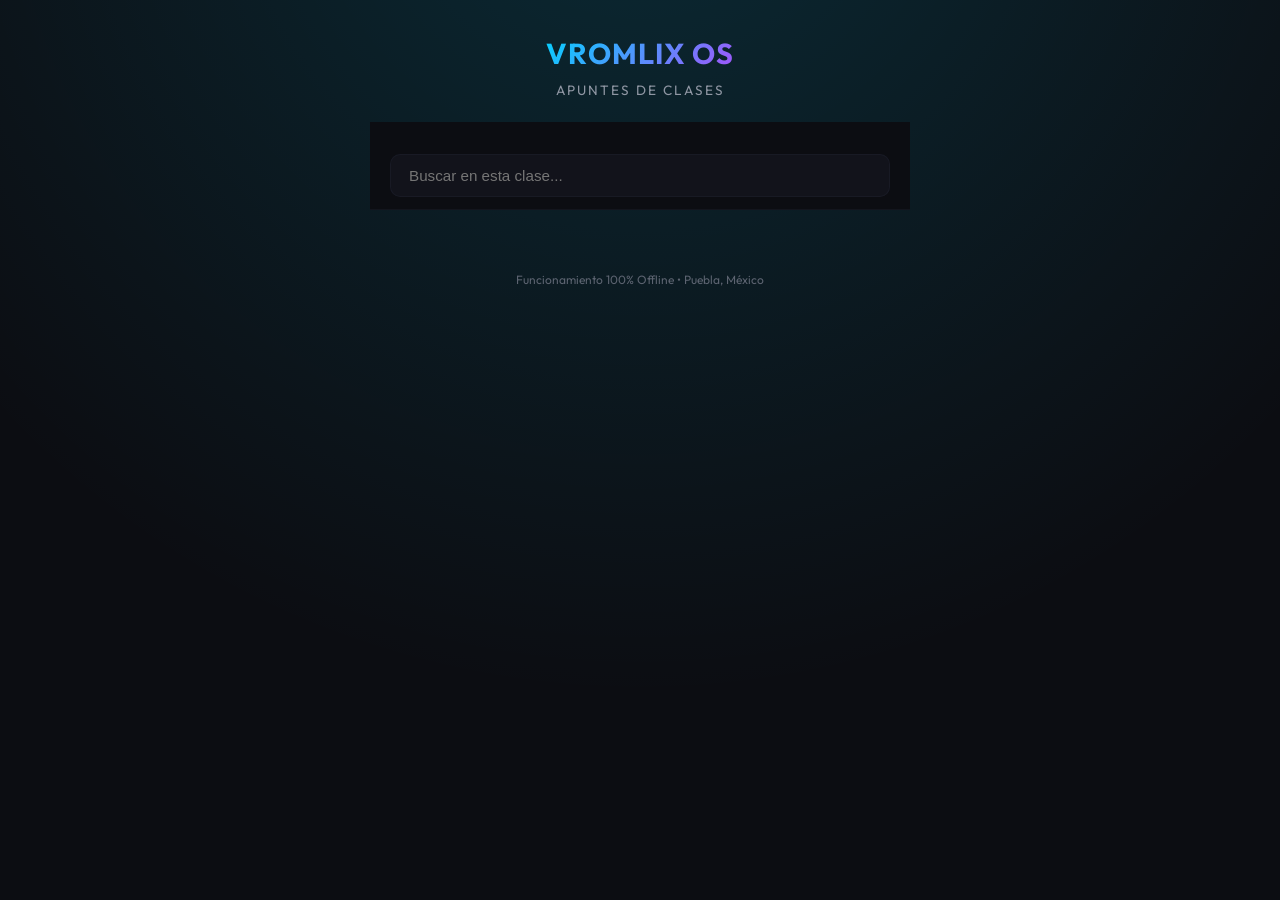
==== commit 3ce35bcd: "Auto-sync PWA Update: 2026-10-31 19:29:34" ====
--- a/clases_movil.html
+++ b/clases_movil.html
@@ -372,7 +372,262 @@
 
     <script>
         // Datos de las clases inyectados por el script
-        const classesData = [{"title": "Escuela Dominical (General)", "body": "*(Domingos 1:00 pm — Salón Sacramental / Capilla — Segunda hora general)*\n\n* **Contexto:** Clase doctrinal regular de la Escuela Dominical (*Ven, Sígueme*). Asistencia planificada para reincorporación al grupo general de miembros.\n\n### 📅 Preparación para la Próxima Clase: Domingo 20 de Septiembre de 2026 — 🟢 CLASE PRÓXIMA\n\n* **Maestro:** Presidencia de Escuela Dominical / Hno. Paul Leyva\n* **Escrituras de la Semana:** Isaías 1–12 (*Ven, Sígueme — Antiguo Testamento 2026*, Lección 38).\n* **Tema Principal:** *\"Si vuestros pecados fueren como la grana, como la nieve serán emblanquecidos\"*\n* **Enlace Oficial del Manual:** [Estudiar Lección 38 en ChurchofJesusChrist.org](https://www.churchofjesuschrist.org/study/manual/come-follow-me-for-home-and-church-old-testament-2026/38?lang=spa)\n\n---\n\n#### 💡 1. Resumen de la Lección y Principios Clave\n* **El Perdón y la Purificación de la Expiación (Isaías 1:18):** Isaías enseña que sin importar cuán profundos parezcan nuestros errores o cargas, el poder purificador de la Expiación de Jesucristo tiene la capacidad de limpiarnos y darnos un inicio totalmente nuevo.\n* **El Templo en los Últimos Días (Isaías 2:2-3):** Isaías profetizó que en los últimos días el monte de la casa de Jehová sería establecido, e invitó a todas las naciones: *\"Venid, y subamos al monte de Jehová... y nos enseñará sus caminos\"*.\n* **El Nacimiento y los Títulos del Salvador (Isaías 9:6):** Profecía mesiánica fundamental: *\"Porque un niño nos es nacido... y se llamará su nombre Admirable, Consejero, Dios Fuerte, Padre Eterno, Príncipe de Paz\"*.\n\n---\n\n#### 💬 Respuestas y Comentarios Preparados para Levantar la Mano y Participar\n\n* **Pregunta 1: ¿De qué manera el versículo de Isaías 1:18 nos da esperanza cuando sentimos que hemos cometido errores o estamos abrumados?**\n  > **💬 Respuesta Preparada para Leer/Comentar en Clase:**  \n  > *\"Hermano, lo hermoso de Isaías 1:18 es la metáfora del color. La grana es un tinte permanente que no se quita con lavados normales; sin embargo, el Señor promete que mediante Su Expiación y el arrepentimiento sincero, Él puede dejar nuestra alma blanca como la nieve. Nos enseña que la gracia de Cristo no solo cubre faltas, sino que regenera nuestro corazón para volver a empezar sin culpa.\"*\n\n* **Pregunta 2: ¿Por qué Isaías describe al Templo como 'el monte de Jehová' y qué significa subir a él en nuestros días?**\n  > **💬 Respuesta Preparada para Leer/Comentar en Clase:**  \n  > *\"Subir al monte siempre requiere esfuerzo y dejar atrás el ruido del valle. Ir al templo o prepararnos para tener nuestra recomendación es elevarnos espiritualmente sobre el estrés del mundo para recibir la instrucción directa del Señor y renovar nuestros convenios de paz.\"*\n\n---\n\n### 📅 Historial de Clases Pasadas\n\n<details>\n<summary><b>📅 Domingo 13 de Septiembre de 2026 — Proverbios 1–4; 15; 22; 31; Eclesiastés 1–3</b></summary>\n\n* **Tema:** *\"El principio de la sabiduría es el temor de Jehová\"* (Se acordó unirse toda la clase en el Salón Sacramental).\n* **Punto central:** El \"temor de Jehová\" como reverencia y amor devoto a Dios.\n</details>\n\n---"}, {"title": "Fundamentos del Evangelio", "body": "*(Domingos 1:00 pm — Salón de Miembros Nuevos y Amigos — Segunda hora especializada)*\n\n* **Contexto:** Clase orientada a afianzar el testimonio de miembros que recién regresan a la Iglesia y amigos investigadores. Participación actual previo a la transición a la clase general.\n* **Maestro / Facilitador:** Hno. Enrique Leyva\n\n### 📅 Preparación para la Próxima Clase: Domingo 20 de Septiembre de 2026 — 🟢 CLASE PRÓXIMA\n\n* **Grupo de WhatsApp:** *Esc. Dominical miembros nuevos y amigos de la Iglesia*\n* **Tema Asignado:** **Lección 6: \"La Oración Sincera y el Estudio Diario de las Escrituras\"**\n* **Manual Oficial:** [Estudiar Lección 6 en ChurchofJesusChrist.org](https://www.churchofjesuschrist.org/study/manual/gospel-foundations-digital-resource/06?lang=spa)\n\n---\n\n#### 💡 1. Resumen de la Lección y Principios Clave\n* **La Oración como Línea Directa con el Padre Celestial:** Orar no es recitar palabras de memoria, sino una conversación sincera de hijo a Padre donde compartimos nuestras gratitudes, dudas y necesidades reales.\n* **Las Escrituras como Respuesta a Oraciones:** Dios a menudo responde nuestras oraciones abriendo nuestra mente a pasajes de las escrituras o impresiones del Espíritu Santo mientras estudiamos.\n* **Dinámica de Clase:** Participación en el salón con el Hno. Enrique Leyva compartiendo comentarios edificantes, preparándose para el regreso a la clase regular de Escuela Dominical.\n\n---\n\n#### 💬 Respuestas y Comentarios Preparados para Levantar la Mano y Participar\n\n* **Pregunta 1: ¿Cómo podemos hacer que nuestras oraciones diarias dejen de ser una rutina y se conviertan en una conversación real?**\n  > **💬 Respuesta Preparada para Leer/Comentar en Clase:**  \n  > *\"Hermano Leyva, la clave es hablar con el Padre Celestial con la misma honestidad con la que le hablaríamos a nuestro mejor amigo. Al tomarnos un momento de silencio al final de la oración para escuchar las impresiones del Espíritu, la oración deja de ser un monólogo y se convierte en una guía real para nuestro día.\"*\n\n---\n\n### 📅 Historial de Clases Pasadas\n\n<details>\n<summary><b>📅 Domingo 13 de Septiembre de 2026 — Lección 5: Las Escrituras y los profetas</b></summary>\n\n* **Tema:** *\"Las Escrituras y los profetas enseñan acerca de Jesucristo\"*.\n</details>\n\n---"}, {"title": "Inglés", "body": "*(Viernes a las 7:30 pm — En la Capilla)*\n*   **Facilitadores:** Élderes de la Capilla\n*   **Programa:** EnglishConnect 1\n\n### 📅 Contenido y Práctica\n\n#### 🗣️ Conversational Chunks (Bloques de Conversación Rápida)\n*   **That sounds great!** (¡Suena genial!)\n*   **I'd be happy to!** (¡Con gusto!)\n*   **Just one quick thing...** (Solo un detalle rápido...)\n\n---"}, {"title": "Ministración", "body": "*(Guía master de lecciones doctrinales, plantillas de llamada y bitácora de ministración)*\n\n### 📞 Plantilla Rápida de Llamada (4 Pasos)\n1. **Saludo:** Saludo cálido y bienvenida cordial.\n2. **Testimonio:** Testificar que Jesucristo brinda paz ante los desafíos.\n3. **Compañía:** Recordar que la iglesia es una familia de amigos.\n4. **Invitación:** Invitar a la reunión sacramental de las 10:00 am.\n\n---"}, {"title": "Psicología", "body": "*(Sesiones Terapéuticas — Facultad de Psicología BUAP)*\n* **Horario Fijo:** Jueves a las 3:00 pm | **Terapeuta:** Javier\n\n### 🧠 Factores y Análisis de Gaslighting\n* **Factores Aumentadores (Suben a 9-10):** Rutina física, oración, logros técnicos y buena comunicación.\n* **Factores Reductores (Bajan a 4-5):** Cansancio, incertidumbre económica y discusiones.\n* **5 Ejemplos Reales de Gaslighting (Análisis de Biografía):**\n  1. Invalidación de la reconexión con el primogénito.\n  2. Monopolio de la narrativa moral (*\"Primero perdónate a ti mismo\"*).\n  3. Confesiones preventivas para desactivar respuesta emocional.\n  4. Triangulación de control social con intermediarios.\n  5. Frialdad materna intermitente y descalificación."}, {"title": "Quórum de Élderes", "body": "*(Domingos 1:30 pm — Salón de Quórum de Élderes / Capilla Barrio Valsequillo)*\n\n### 📖 Preparación para la Clase: Domingo 1 de Noviembre de 2026 — 🟢 CLASE PRÓXIMA\n\n* **Discurso Oficial:** Conferencia General Octubre 2026 — **\"Un ayuno más elevado y más santo\"** (Élder Ulisses Soares).\n* **Enlace Oficial:** [Estudiar Discurso en ChurchofJesusChrist.org](https://www.churchofjesuschrist.org/study/general-conference/2026/10/17soares?lang=spa)\n* **Tema Principal:** *\"El verdadero ayuno como consagración de fe, rompimiento de yugos y apertura del poder sanador de Jesucristo\"*\n\n---\n\n#### 💡 1. Ideas Clave del Discurso y Principios Doctrinales\n* **1. Más allá de la abstinencia física:** El ayuno no es hambre ritual ni sacrificio pasivo de 24 horas; es consagración deliberada del corazón unida a una ofrenda voluntaria y generosa.\n* **2. Promesa Apostólica (Isaías 58:6):** *\"¿No es más bien el ayuno que yo escogí, desatar las ligaduras de impiedad, soltar las cargas de opresión, y dejar ir libres a los quebrantados, y que rompáis todo yugo?\"*\n* **3. Fortaleza ante la incertidumbre y la fatiga:** Al vaciar temporalmente el alma de exigencias mundanas, invitamos la perspectiva y la paz sanadora del Salvador para disipar el desánimo laboral y familiar.\n* **4. La ofrenda como manifestación de caridad:** El ayuno sin compasión activa ni ofrenda es incompleto; bendecir al necesitado abre las ventanas de los cielos sobre nuestro propio hogar.\n\n---\n\n#### 💬 Respuestas y Comentarios Preparados para Levantar la Mano y Participar\n\n* **Aporte Principal (El significado del verdadero ayuno):**\n  > **💬 Comentario para Clase:**  \n  > *\"El ayuno alcanza su nivel más elevado y santo cuando deja de ser un sacrificio pasivo y se convierte en una acción de fe voluntaria. Citando a Isaías, el Élder Soares nos enseña que el verdadero ayuno desata las ligaduras de impiedad y rompe todo yugo. En momentos donde enfrentamos fatiga mental, incertidumbre laboral o pesadez en el hogar, el ayuno acompañado de una ofrenda sincera nos permite hacer a un lado nuestras propias limitaciones para que el poder sanador y la perspectiva del Salvador tomen el control. No ayunamos para cambiar la voluntad de Dios, sino para alinear la nuestra con la de Él y recibir la fortaleza que de otro modo no tendríamos.\"*\n\n* **Aporte Secundario (La ofrenda y el rompimiento de cargas):**\n  > **💬 Comentario para Clase:**  \n  > *\"Porque el ayuno sin caridad es solo pasar hambre física. Al bendecir activamente al necesitado mediante nuestra ofrenda voluntaria, demostramos fe real y abrimos el canal para que el Señor derrame paz, discernimiento y fortaleza sobre nuestra propia vida y familia.\"*\n\n---\n\n### 📅 Historial de Clases Pasadas\n\n<details>\n<summary><b>📅 Domingo 25 de Octubre de 2026 — Conferencia de Estaca Valsequillo Puebla</b></summary>\n\n* **Contexto:** Sesión General y del Sacerdocio de la Estaca Valsequillo Puebla.\n* **💡 Principios Clave:**\n  * **Liderazgo del Sacerdocio en el Hogar:** El poseedor del sacerdocio preside con mansedumbre, amor sincero y paciencia, nunca con dominio injusto ni imposición.\n  * **El Templo de Puebla como Refugio Espiritual:** La proximidad del templo nos invita a vivir dignos de una recomendación vigente en todo momento como baluarte frente a las tormentas del mundo.\n  * **Ministración Activa y Personal:** Rescatar a quien esté vacilante; no esperar a un domingo o llamamiento formal para tender la mano a un hermano con fatiga moral o económica.\n* **🎯 Aplicación Práctica:** Mantener las normas del Evangelio firmes en los acuerdos del hogar y cuidar los pensamientos para acudir con reverencia al templo.\n</details>\n\n<details>\n<summary><b>📅 Domingo 18 de Octubre de 2026 — \"La inmunidad espiritual\" (Élder Christian C. Chigbundu)</b></summary>\n\n* **Fuente:** Conferencia General Octubre 2026.\n* **💡 Principios Clave:**\n  * **Analogía Biológica:** Así como el sistema inmunitario defiende el cuerpo biológico de bacterias patógenas, nuestro espíritu necesita anticuerpos espirituales contra el engaño, la apatía y el cinismo ambiental.\n  * **Dosis de Inmunización Diaria:** La oración sincera al levantarse y al acostarse, la inmersión en el Libro de Mormón y la renovación de convenios bautismales en la Santa Cena fortalecen nuestras defensas.\n  * **Alerta Temprana ante Síntomas de Desánimo:** Cuando nos alejamos de las disciplinas espirituales básicas, cualquier dificultad laboral o familiar nos abruma desproporcionadamente.\n* **🎯 Aplicación Práctica:** No descuidar la oración ni el estudio de las escrituras incluso en jornadas de alta fatiga mental; la rutina espiritual es la medicina preventiva.\n</details>\n\n<details>\n<summary><b>📅 Domingo 11 de Octubre de 2026 — \"Vivos en Cristo\" (Presidente Dallin H. Oaks)</b></summary>\n\n* **Fuente:** Conferencia General Octubre 2026.\n* **💡 Principios Clave:**\n  * **La Realidad Literal de la Resurrección:** Jesucristo rompió los lazos de la muerte temporal y espiritual; las pérdidas, separaciones y dolores actuales no son finales.\n  * **Vivir con Perspectiva Eterna:** No evaluar nuestro valor propio o éxito terrenal por métricas mundanas, sino por la lealtad a los convenios y el amor hacia el prójimo.\n  * **Consagración Semanal:** La Santa Cena no es un simple ritual conmemorativo, sino una renovación viva de convenios donde tomamos sobre nosotros Su nombre y recibimos Su Espíritu santificador.\n* **🎯 Aplicación Práctica:** Ante la pesadez de incertidumbres cotidianas, contemplar la vida con ojos eternos: Cristo ya venció y Su gracia es suficiente para salir adelante.\n</details>\n\n<details>\n<summary><b>📅 Domingo 04 de Octubre de 2026 — Conferencia General Semestral (Octubre 2026)</b></summary>\n\n* **Transmisión Mundial:** Mensajes del Profeta Russell M. Nelson y las Autoridades Generales.\n* **💡 Principios Clave:**\n  * **El Templo en el Centro de Nuestra Vida:** El Profeta enfatizó que nada nos fortalece más contra las asechanzas del adversario que el servicio constante y digno en la Casa del Señor.\n  * **El Gozo es una Decisión Espiritual:** Nuestro gozo depende del enfoque en Jesucristo, no de las circunstancias externas ni de los problemas temporales.\n  * **Pensar de Manera Celestial:** Tomar decisiones diarias considerando su impacto en la eternidad, dejando de lado justificaciones o postergaciones.\n* **🎯 Aplicación Práctica:** Priorizar la entrevista de recomendación para la bendición patriarcal y la asistencia regular al templo.\n</details>\n\n<details>\n<summary><b>📅 Domingo 20 de Septiembre de 2026 — \"La Ley del Diezmo, la Honestidad y la Consagración\"</b></summary>\n\n* **Fuente:** Malaquías 3:8-10 & Doctrina y Convenios 119.\n* **💡 Principios Clave:**\n  * **El Diezmo como Mandamiento de Fe y Confianza:** Pagar la décima parte de nuestros ingresos primero, confiando en que el Señor multiplicará los recursos restantes.\n  * **Las Ventanas de los Cielos:** La promesa profética no es riqueza egoísta, sino sabiduría para administrar los bienes, protección de la familia y bendiciones de paz inquebrantable.\n  * **Integridad en Todo Trato:** La honestidad con Dios en el diezmo se extiende a la honestidad estricta en las finanzas, los negocios y el cumplimiento puntual de deudas.\n* **🎯 Aplicación Práctica:** Pagar el diezmo puntualmente con gozo en la reunión con el Obispo y devolver préstamos con puntualidad intachable.\n</details>\n\n<details>\n<summary><b>📅 Domingo 13 de Septiembre de 2026 — \"Sigue al profeta\" (Élder Michael John U. Teh)</b></summary>\n\n* **Fuente:** Conferencia General.\n* **💡 Principios Clave:**\n  * **Obediencia Inmediata:** Seguir las amonestaciones proféticas sin dilación ni debates mentales; la verdadera fe se manifiesta en la prontitud al actuar.\n  * **Protección del Hogar:** Cuando un poseedor del sacerdocio alinea sus acciones con la voz de la Primera Presidencia, el hogar se convierte en un santuario de paz.\n  * **Discernimiento en Tiempos de Ruido:** Las redes sociales y los discursos modernos confunden la verdad; el profeta viviente es el ancla inamovible de la Iglesia.\n* **🎯 Aplicación Práctica:** Revisar las metas personales y eliminar cualquier hábito o consumo que desentone con el consejo profético.\n</details>\n\n<details>\n<summary><b>📅 Domingo 06 de Septiembre de 2026 — Reestructuración del Horario Dominical de Clases</b></summary>\n\n* **Contexto:** Barrio Valsequillo.\n* **💡 Principios Clave:**\n  * **Adoración Centrada en el Hogar, Apoyada por la Iglesia:** Las reuniones dominicales existen para deliberar en consejo, edificarse mutuamente y renovar convenios.\n  * **Puntualidad y Enfoque:** El flujo ordenado entre la reunión sacramental y la segunda hora de clases permite que el Espíritu reine sin distracciones logísticas.\n* **🎯 Aplicación Práctica:** Llegar preparado con temas y escrituras estudiadas previamente para participar con aportaciones sustanciales en el quórum.\n</details>\n\n---"}, {"title": "Resiliencia Emocional", "body": "*(Domingos 12:30 pm — Biblioteca / Salón del Sumo Consejo)*\n* **Facilitadora:** Hna. Alma Luis\n\n### 📅 Preparación para la Próxima Clase: Domingo 20 de Septiembre de 2026 — 🟢 CLASE PRÓXIMA\n\n* **Facilitadora:** Hna. Alma Luis\n* **Compañeros de Acción Asignados:** **Roger y Hno. Roger Morales**\n* **Tema Principal:** **\"Manejo del Estrés, Control de Pensamientos y Hábitos Saludables\"**\n* **Video de Reflexión:** 🔗 [Ver Video de Resiliencia en YouTube](https://youtu.be/c7EOipDUEgc)\n\n---\n\n#### 📝 Tareas y Asignaciones Semanales con el Compañero de Acción\n1. **Contacto con Hno. Roger Morales:** Mantener comunicación activa para revisar metas diarias y apoyo mutuo.\n2. **Plática con Hna. Alma:** Escuchar sus comentarios en privado acerca de ITA (periodismo) y el perfil profesional.\n\n---\n\n#### 💡 1. Resumen de Herramientas y Psicología Emocional\n* **Reemplazar Modelos de Pensamiento Distorsionado:** Identificar pensamientos de \"todo o nada\" o catastrofismo y filtrarlos mediante la lógica y la fe en Cristo.\n* **Cuidado Integral:** Dormir adecuadamente, rutina de sol/ejercicio matutino y la oración constante como anclas contra la fatiga mental.\n\n---\n\n#### 💬 Respuestas y Comentarios Preparados para Levantar la Mano y Participar\n\n* **Pregunta 1: ¿Cómo nos ayuda la fe en Jesucristo a cambiar pensamientos de abrumamiento o cansancio por serenidad?**\n  > **💬 Respuesta Preparada para Leer/Comentar en Clase:**  \n  > *\"Hermana Alma, cuando la mente se abruma por el cansancio o la incertidumbre, la fe nos permite hacer una pausa y recordar que no tenemos que cargar todo solos hoy. El Señor nos invita a tomar Su yugo, lo que significa avanzar paso a paso sabiendo que Él complementa nuestros esfuerzos.\"*\n\n---\n\n### 📅 Historial de Clases Pasadas\n\n<details>\n<summary><b>📅 Domingo 13 de Septiembre de 2026 — Asignación de Compañeros de Acción</b></summary>\n\n* **Compañero de acción asignado:** Hno. Roger Morales.\n</details>\n\n---"}];
+        const classesData = [{"title": "Escuela Dominical (General)", "body": "*(Domingos 1:00 pm — Salón Sacramental / Capilla — Segunda hora general)*
+
+* **Contexto:** Clase doctrinal regular de la Escuela Dominical (*Ven, Sígueme*). Asistencia planificada para reincorporación al grupo general de miembros.
+
+### 📅 Preparación para la Próxima Clase: Domingo 20 de Septiembre de 2026 — 🟢 CLASE PRÓXIMA
+
+* **Maestro:** Presidencia de Escuela Dominical / Hno. Paul Leyva
+* **Escrituras de la Semana:** Isaías 1–12 (*Ven, Sígueme — Antiguo Testamento 2026*, Lección 38).
+* **Tema Principal:** *\"Si vuestros pecados fueren como la grana, como la nieve serán emblanquecidos\"*
+* **Enlace Oficial del Manual:** [Estudiar Lección 38 en ChurchofJesusChrist.org](https://www.churchofjesuschrist.org/study/manual/come-follow-me-for-home-and-church-old-testament-2026/38?lang=spa)
+
+---
+
+#### 💡 1. Resumen de la Lección y Principios Clave
+* **El Perdón y la Purificación de la Expiación (Isaías 1:18):** Isaías enseña que sin importar cuán profundos parezcan nuestros errores o cargas, el poder purificador de la Expiación de Jesucristo tiene la capacidad de limpiarnos y darnos un inicio totalmente nuevo.
+* **El Templo en los Últimos Días (Isaías 2:2-3):** Isaías profetizó que en los últimos días el monte de la casa de Jehová sería establecido, e invitó a todas las naciones: *\"Venid, y subamos al monte de Jehová... y nos enseñará sus caminos\"*.
+* **El Nacimiento y los Títulos del Salvador (Isaías 9:6):** Profecía mesiánica fundamental: *\"Porque un niño nos es nacido... y se llamará su nombre Admirable, Consejero, Dios Fuerte, Padre Eterno, Príncipe de Paz\"*.
+
+---
+
+#### 💬 Respuestas y Comentarios Preparados para Levantar la Mano y Participar
+
+* **Pregunta 1: ¿De qué manera el versículo de Isaías 1:18 nos da esperanza cuando sentimos que hemos cometido errores o estamos abrumados?**
+  > **💬 Respuesta Preparada para Leer/Comentar en Clase:**  
+  > *\"Hermano, lo hermoso de Isaías 1:18 es la metáfora del color. La grana es un tinte permanente que no se quita con lavados normales; sin embargo, el Señor promete que mediante Su Expiación y el arrepentimiento sincero, Él puede dejar nuestra alma blanca como la nieve. Nos enseña que la gracia de Cristo no solo cubre faltas, sino que regenera nuestro corazón para volver a empezar sin culpa.\"*
+
+* **Pregunta 2: ¿Por qué Isaías describe al Templo como 'el monte de Jehová' y qué significa subir a él en nuestros días?**
+  > **💬 Respuesta Preparada para Leer/Comentar en Clase:**  
+  > *\"Subir al monte siempre requiere esfuerzo y dejar atrás el ruido del valle. Ir al templo o prepararnos para tener nuestra recomendación es elevarnos espiritualmente sobre el estrés del mundo para recibir la instrucción directa del Señor y renovar nuestros convenios de paz.\"*
+
+---
+
+### 📅 Historial de Clases Pasadas
+
+<details>
+<summary><b>📅 Domingo 13 de Septiembre de 2026 — Proverbios 1–4; 15; 22; 31; Eclesiastés 1–3</b></summary>
+
+* **Tema:** *\"El principio de la sabiduría es el temor de Jehová\"* (Se acordó unirse toda la clase en el Salón Sacramental).
+* **Punto central:** El \"temor de Jehová\" como reverencia y amor devoto a Dios.
+</details>
+
+---"}, {"title": "Fundamentos del Evangelio", "body": "*(Domingos 1:00 pm — Salón de Miembros Nuevos y Amigos — Segunda hora especializada)*
+
+* **Contexto:** Clase orientada a afianzar el testimonio de miembros que recién regresan a la Iglesia y amigos investigadores. Participación actual previo a la transición a la clase general.
+* **Maestro / Facilitador:** Hno. Enrique Leyva
+
+### 📅 Preparación para la Próxima Clase: Domingo 20 de Septiembre de 2026 — 🟢 CLASE PRÓXIMA
+
+* **Grupo de WhatsApp:** *Esc. Dominical miembros nuevos y amigos de la Iglesia*
+* **Tema Asignado:** **Lección 6: \"La Oración Sincera y el Estudio Diario de las Escrituras\"**
+* **Manual Oficial:** [Estudiar Lección 6 en ChurchofJesusChrist.org](https://www.churchofjesuschrist.org/study/manual/gospel-foundations-digital-resource/06?lang=spa)
+
+---
+
+#### 💡 1. Resumen de la Lección y Principios Clave
+* **La Oración como Línea Directa con el Padre Celestial:** Orar no es recitar palabras de memoria, sino una conversación sincera de hijo a Padre donde compartimos nuestras gratitudes, dudas y necesidades reales.
+* **Las Escrituras como Respuesta a Oraciones:** Dios a menudo responde nuestras oraciones abriendo nuestra mente a pasajes de las escrituras o impresiones del Espíritu Santo mientras estudiamos.
+* **Dinámica de Clase:** Participación en el salón con el Hno. Enrique Leyva compartiendo comentarios edificantes, preparándose para el regreso a la clase regular de Escuela Dominical.
+
+---
+
+#### 💬 Respuestas y Comentarios Preparados para Levantar la Mano y Participar
+
+* **Pregunta 1: ¿Cómo podemos hacer que nuestras oraciones diarias dejen de ser una rutina y se conviertan en una conversación real?**
+  > **💬 Respuesta Preparada para Leer/Comentar en Clase:**  
+  > *\"Hermano Leyva, la clave es hablar con el Padre Celestial con la misma honestidad con la que le hablaríamos a nuestro mejor amigo. Al tomarnos un momento de silencio al final de la oración para escuchar las impresiones del Espíritu, la oración deja de ser un monólogo y se convierte en una guía real para nuestro día.\"*
+
+---
+
+### 📅 Historial de Clases Pasadas
+
+<details>
+<summary><b>📅 Domingo 13 de Septiembre de 2026 — Lección 5: Las Escrituras y los profetas</b></summary>
+
+* **Tema:** *\"Las Escrituras y los profetas enseñan acerca de Jesucristo\"*.
+</details>
+
+---"}, {"title": "Quórum de Élderes", "body": "*(Domingos 1:30 pm — Salón de Quórum de Élderes / Capilla Barrio Valsequillo)*
+
+### 📖 Preparación para la Clase: Domingo 1 de Noviembre de 2026 — 🟢 CLASE PRÓXIMA
+
+* **Discurso Oficial:** Conferencia General Octubre 2026 — **\"Un ayuno más elevado y más santo\"** (Élder Ulisses Soares).
+* **Enlace Oficial:** [Estudiar Discurso en ChurchofJesusChrist.org](https://www.churchofjesuschrist.org/study/general-conference/2026/10/17soares?lang=spa)
+* **Tema Principal:** *\"El verdadero ayuno como consagración de fe, rompimiento de yugos y apertura del poder sanador de Jesucristo\"*
+
+---
+
+#### 💡 1. Ideas Clave del Discurso y Principios Doctrinales
+* **1. Más allá de la abstinencia física:** El ayuno no es hambre ritual ni sacrificio pasivo de 24 horas; es consagración deliberada del corazón unida a una ofrenda voluntaria y generosa.
+* **2. Promesa Apostólica (Isaías 58:6):** *\"¿No es más bien el ayuno que yo escogí, desatar las ligaduras de impiedad, soltar las cargas de opresión, y dejar ir libres a los quebrantados, y que rompáis todo yugo?\"*
+* **3. Fortaleza ante la incertidumbre y la fatiga:** Al vaciar temporalmente el alma de exigencias mundanas, invitamos la perspectiva y la paz sanadora del Salvador para disipar el desánimo laboral y familiar.
+* **4. La ofrenda como manifestación de caridad:** El ayuno sin compasión activa ni ofrenda es incompleto; bendecir al necesitado abre las ventanas de los cielos sobre nuestro propio hogar.
+
+---
+
+#### 💬 Respuestas y Comentarios Preparados para Levantar la Mano y Participar
+
+* **Aporte Principal (El significado del verdadero ayuno):**
+  > **💬 Comentario para Clase:**  
+  > *\"El ayuno alcanza su nivel más elevado y santo cuando deja de ser un sacrificio pasivo y se convierte en una acción de fe voluntaria. Citando a Isaías, el Élder Soares nos enseña que el verdadero ayuno desata las ligaduras de impiedad y rompe todo yugo. En momentos donde enfrentamos fatiga mental, incertidumbre laboral o pesadez en el hogar, el ayuno acompañado de una ofrenda sincera nos permite hacer a un lado nuestras propias limitaciones para que el poder sanador y la perspectiva del Salvador tomen el control. No ayunamos para cambiar la voluntad de Dios, sino para alinear la nuestra con la de Él y recibir la fortaleza que de otro modo no tendríamos.\"*
+
+* **Aporte Secundario (La ofrenda y el rompimiento de cargas):**
+  > **💬 Comentario para Clase:**  
+  > *\"Porque el ayuno sin caridad es solo pasar hambre física. Al bendecir activamente al necesitado mediante nuestra ofrenda voluntaria, demostramos fe real y abrimos el canal para que el Señor derrame paz, discernimiento y fortaleza sobre nuestra propia vida y familia.\"*
+
+---
+
+### 📅 Historial de Clases Pasadas
+
+<details>
+<summary><b>📅 Domingo 25 de Octubre de 2026 — Conferencia de Estaca Valsequillo Puebla</b></summary>
+
+* **Contexto:** Sesión General y del Sacerdocio de la Estaca Valsequillo Puebla.
+* **💡 Principios Clave:**
+  * **Liderazgo del Sacerdocio en el Hogar:** El poseedor del sacerdocio preside con mansedumbre, amor sincero y paciencia, nunca con dominio injusto ni imposición.
+  * **El Templo de Puebla como Refugio Espiritual:** La proximidad del templo nos invita a vivir dignos de una recomendación vigente en todo momento como baluarte frente a las tormentas del mundo.
+  * **Ministración Activa y Personal:** Rescatar a quien esté vacilante; no esperar a un domingo o llamamiento formal para tender la mano a un hermano con fatiga moral o económica.
+* **🎯 Aplicación Práctica:** Mantener las normas del Evangelio firmes en los acuerdos del hogar y cuidar los pensamientos para acudir con reverencia al templo.
+</details>
+
+<details>
+<summary><b>📅 Domingo 18 de Octubre de 2026 — \"La inmunidad espiritual\" (Élder Christian C. Chigbundu)</b></summary>
+
+* **Fuente:** Conferencia General Octubre 2026.
+* **💡 Principios Clave:**
+  * **Analogía Biológica:** Así como el sistema inmunitario defiende el cuerpo biológico de bacterias patógenas, nuestro espíritu necesita anticuerpos espirituales contra el engaño, la apatía y el cinismo ambiental.
+  * **Dosis de Inmunización Diaria:** La oración sincera al levantarse y al acostarse, la inmersión en el Libro de Mormón y la renovación de convenios bautismales en la Santa Cena fortalecen nuestras defensas.
+  * **Alerta Temprana ante Síntomas de Desánimo:** Cuando nos alejamos de las disciplinas espirituales básicas, cualquier dificultad laboral o familiar nos abruma desproporcionadamente.
+* **🎯 Aplicación Práctica:** No descuidar la oración ni el estudio de las escrituras incluso en jornadas de alta fatiga mental; la rutina espiritual es la medicina preventiva.
+</details>
+
+<details>
+<summary><b>📅 Domingo 11 de Octubre de 2026 — \"Vivos en Cristo\" (Presidente Dallin H. Oaks)</b></summary>
+
+* **Fuente:** Conferencia General Octubre 2026.
+* **💡 Principios Clave:**
+  * **La Realidad Literal de la Resurrección:** Jesucristo rompió los lazos de la muerte temporal y espiritual; las pérdidas, separaciones y dolores actuales no son finales.
+  * **Vivir con Perspectiva Eterna:** No evaluar nuestro valor propio o éxito terrenal por métricas mundanas, sino por la lealtad a los convenios y el amor hacia el prójimo.
+  * **Consagración Semanal:** La Santa Cena no es un simple ritual conmemorativo, sino una renovación viva de convenios donde tomamos sobre nosotros Su nombre y recibimos Su Espíritu santificador.
+* **🎯 Aplicación Práctica:** Ante la pesadez de incertidumbres cotidianas, contemplar la vida con ojos eternos: Cristo ya venció y Su gracia es suficiente para salir adelante.
+</details>
+
+<details>
+<summary><b>📅 Domingo 04 de Octubre de 2026 — Conferencia General Semestral (Octubre 2026)</b></summary>
+
+* **Transmisión Mundial:** Mensajes del Profeta Russell M. Nelson y las Autoridades Generales.
+* **💡 Principios Clave:**
+  * **El Templo en el Centro de Nuestra Vida:** El Profeta enfatizó que nada nos fortalece más contra las asechanzas del adversario que el servicio constante y digno en la Casa del Señor.
+  * **El Gozo es una Decisión Espiritual:** Nuestro gozo depende del enfoque en Jesucristo, no de las circunstancias externas ni de los problemas temporales.
+  * **Pensar de Manera Celestial:** Tomar decisiones diarias considerando su impacto en la eternidad, dejando de lado justificaciones o postergaciones.
+* **🎯 Aplicación Práctica:** Priorizar la entrevista de recomendación para la bendición patriarcal y la asistencia regular al templo.
+</details>
+
+<details>
+<summary><b>📅 Domingo 20 de Septiembre de 2026 — \"La Ley del Diezmo, la Honestidad y la Consagración\"</b></summary>
+
+* **Fuente:** Malaquías 3:8-10 & Doctrina y Convenios 119.
+* **💡 Principios Clave:**
+  * **El Diezmo como Mandamiento de Fe y Confianza:** Pagar la décima parte de nuestros ingresos primero, confiando en que el Señor multiplicará los recursos restantes.
+  * **Las Ventanas de los Cielos:** La promesa profética no es riqueza egoísta, sino sabiduría para administrar los bienes, protección de la familia y bendiciones de paz inquebrantable.
+  * **Integridad en Todo Trato:** La honestidad con Dios en el diezmo se extiende a la honestidad estricta en las finanzas, los negocios y el cumplimiento puntual de deudas.
+* **🎯 Aplicación Práctica:** Pagar el diezmo puntualmente con gozo en la reunión con el Obispo y devolver préstamos con puntualidad intachable.
+</details>
+
+<details>
+<summary><b>📅 Domingo 13 de Septiembre de 2026 — \"Sigue al profeta\" (Élder Michael John U. Teh)</b></summary>
+
+* **Fuente:** Conferencia General.
+* **💡 Principios Clave:**
+  * **Obediencia Inmediata:** Seguir las amonestaciones proféticas sin dilación ni debates mentales; la verdadera fe se manifiesta en la prontitud al actuar.
+  * **Protección del Hogar:** Cuando un poseedor del sacerdocio alinea sus acciones con la voz de la Primera Presidencia, el hogar se convierte en un santuario de paz.
+  * **Discernimiento en Tiempos de Ruido:** Las redes sociales y los discursos modernos confunden la verdad; el profeta viviente es el ancla inamovible de la Iglesia.
+* **🎯 Aplicación Práctica:** Revisar las metas personales y eliminar cualquier hábito o consumo que desentone con el consejo profético.
+</details>
+
+<details>
+<summary><b>📅 Domingo 06 de Septiembre de 2026 — Reestructuración del Horario Dominical de Clases</b></summary>
+
+* **Contexto:** Barrio Valsequillo.
+* **💡 Principios Clave:**
+  * **Adoración Centrada en el Hogar, Apoyada por la Iglesia:** Las reuniones dominicales existen para deliberar en consejo, edificarse mutuamente y renovar convenios.
+  * **Puntualidad y Enfoque:** El flujo ordenado entre la reunión sacramental y la segunda hora de clases permite que el Espíritu reine sin distracciones logísticas.
+* **🎯 Aplicación Práctica:** Llegar preparado con temas y escrituras estudiadas previamente para participar con aportaciones sustanciales en el quórum.
+</details>
+
+---"}, {"title": "Resiliencia Emocional", "body": "*(Domingos 12:30 pm — Biblioteca / Salón del Sumo Consejo)*
+* **Facilitadora:** Hna. Alma Luis
+
+### 📅 Preparación para la Próxima Clase: Domingo 20 de Septiembre de 2026 — 🟢 CLASE PRÓXIMA
+
+* **Facilitadora:** Hna. Alma Luis
+* **Compañeros de Acción Asignados:** **Roger y Hno. Roger Morales**
+* **Tema Principal:** **\"Manejo del Estrés, Control de Pensamientos y Hábitos Saludables\"**
+* **Video de Reflexión:** 🔗 [Ver Video de Resiliencia en YouTube](https://youtu.be/c7EOipDUEgc)
+
+---
+
+#### 📝 Tareas y Asignaciones Semanales con el Compañero de Acción
+1. **Contacto con Hno. Roger Morales:** Mantener comunicación activa para revisar metas diarias y apoyo mutuo.
+2. **Plática con Hna. Alma:** Escuchar sus comentarios en privado acerca de ITA (periodismo) y el perfil profesional.
+
+---
+
+#### 💡 1. Resumen de Herramientas y Psicología Emocional
+* **Reemplazar Modelos de Pensamiento Distorsionado:** Identificar pensamientos de \"todo o nada\" o catastrofismo y filtrarlos mediante la lógica y la fe en Cristo.
+* **Cuidado Integral:** Dormir adecuadamente, rutina de sol/ejercicio matutino y la oración constante como anclas contra la fatiga mental.
+
+---
+
+#### 💬 Respuestas y Comentarios Preparados para Levantar la Mano y Participar
+
+* **Pregunta 1: ¿Cómo nos ayuda la fe en Jesucristo a cambiar pensamientos de abrumamiento o cansancio por serenidad?**
+  > **💬 Respuesta Preparada para Leer/Comentar en Clase:**  
+  > *\"Hermana Alma, cuando la mente se abruma por el cansancio o la incertidumbre, la fe nos permite hacer una pausa y recordar que no tenemos que cargar todo solos hoy. El Señor nos invita a tomar Su yugo, lo que significa avanzar paso a paso sabiendo que Él complementa nuestros esfuerzos.\"*
+
+---
+
+### 📅 Historial de Clases Pasadas
+
+<details>
+<summary><b>📅 Domingo 13 de Septiembre de 2026 — Asignación de Compañeros de Acción</b></summary>
+
+* **Compañero de acción asignado:** Hno. Roger Morales.
+</details>
+
+---"}, {"title": "Inglés", "body": "*(Viernes a las 7:30 pm — En la Capilla)*
+*   **Facilitadores:** Élderes de la Capilla
+*   **Programa:** EnglishConnect 1
+
+### 📅 Contenido y Práctica
+
+#### 🗣️ Conversational Chunks (Bloques de Conversación Rápida)
+*   **That sounds great!** (¡Suena genial!)
+*   **I'd be happy to!** (¡Con gusto!)
+*   **Just one quick thing...** (Solo un detalle rápido...)
+
+---"}, {"title": "Ministración", "body": "*(Guía master de lecciones doctrinales, plantillas de llamada y bitácora de ministración)*
+
+### 📞 Plantilla Rápida de Llamada (4 Pasos)
+1. **Saludo:** Saludo cálido y bienvenida cordial.
+2. **Testimonio:** Testificar que Jesucristo brinda paz ante los desafíos.
+3. **Compañía:** Recordar que la iglesia es una familia de amigos.
+4. **Invitación:** Invitar a la reunión sacramental de las 10:00 am.
+
+---"}, {"title": "Psicología", "body": "*(Sesiones Terapéuticas — Facultad de Psicología BUAP)*
+* **Horario Fijo:** Jueves a las 3:00 pm | **Terapeuta:** Javier
+
+### 🧠 Factores y Análisis de Gaslighting
+* **Factores Aumentadores (Suben a 9-10):** Rutina física, oración, logros técnicos y buena comunicación.
+* **Factores Reductores (Bajan a 4-5):** Cansancio, incertidumbre económica y discusiones.
+* **5 Ejemplos Reales de Gaslighting (Análisis de Biografía):**
+  1. Invalidación de la reconexión con el primogénito.
+  2. Monopolio de la narrativa moral (*\"Primero perdónate a ti mismo\"*).
+  3. Confesiones preventivas para desactivar respuesta emocional.
+  4. Triangulación de control social con intermediarios.
+  5. Frialdad materna intermitente y descalificación."}];
 
         let activeClassIndex = 0;
         const tabsBar = document.getElementById('tabs-bar');
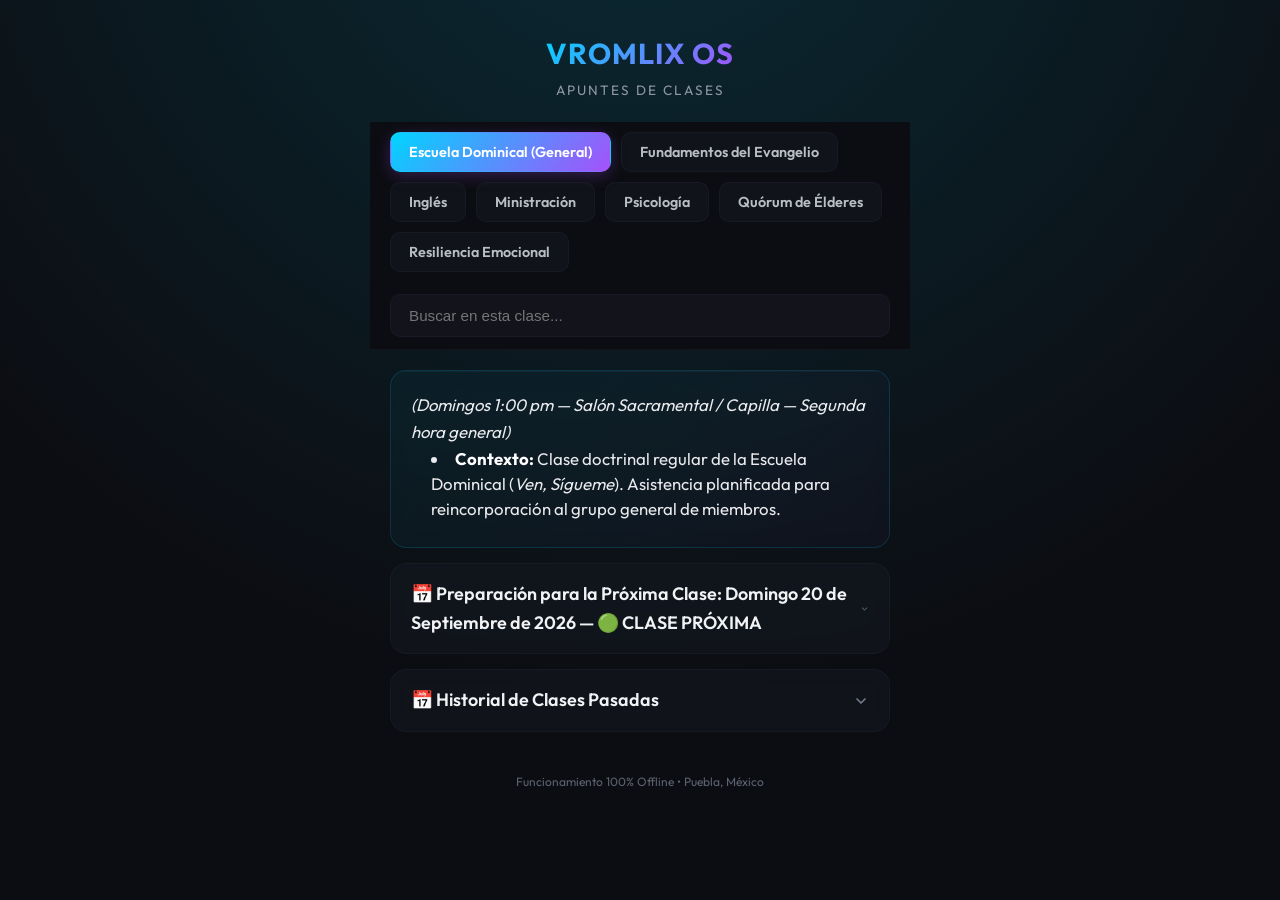
==== commit 044e8883: "Auto-sync PWA Update: 2026-10-31 19:34:21" ====
--- a/clases_movil.html
+++ b/clases_movil.html
@@ -372,262 +372,7 @@
 
     <script>
         // Datos de las clases inyectados por el script
-        const classesData = [{"title": "Escuela Dominical (General)", "body": "*(Domingos 1:00 pm — Salón Sacramental / Capilla — Segunda hora general)*
-
-* **Contexto:** Clase doctrinal regular de la Escuela Dominical (*Ven, Sígueme*). Asistencia planificada para reincorporación al grupo general de miembros.
-
-### 📅 Preparación para la Próxima Clase: Domingo 20 de Septiembre de 2026 — 🟢 CLASE PRÓXIMA
-
-* **Maestro:** Presidencia de Escuela Dominical / Hno. Paul Leyva
-* **Escrituras de la Semana:** Isaías 1–12 (*Ven, Sígueme — Antiguo Testamento 2026*, Lección 38).
-* **Tema Principal:** *\"Si vuestros pecados fueren como la grana, como la nieve serán emblanquecidos\"*
-* **Enlace Oficial del Manual:** [Estudiar Lección 38 en ChurchofJesusChrist.org](https://www.churchofjesuschrist.org/study/manual/come-follow-me-for-home-and-church-old-testament-2026/38?lang=spa)
-
----
-
-#### 💡 1. Resumen de la Lección y Principios Clave
-* **El Perdón y la Purificación de la Expiación (Isaías 1:18):** Isaías enseña que sin importar cuán profundos parezcan nuestros errores o cargas, el poder purificador de la Expiación de Jesucristo tiene la capacidad de limpiarnos y darnos un inicio totalmente nuevo.
-* **El Templo en los Últimos Días (Isaías 2:2-3):** Isaías profetizó que en los últimos días el monte de la casa de Jehová sería establecido, e invitó a todas las naciones: *\"Venid, y subamos al monte de Jehová... y nos enseñará sus caminos\"*.
-* **El Nacimiento y los Títulos del Salvador (Isaías 9:6):** Profecía mesiánica fundamental: *\"Porque un niño nos es nacido... y se llamará su nombre Admirable, Consejero, Dios Fuerte, Padre Eterno, Príncipe de Paz\"*.
-
----
-
-#### 💬 Respuestas y Comentarios Preparados para Levantar la Mano y Participar
-
-* **Pregunta 1: ¿De qué manera el versículo de Isaías 1:18 nos da esperanza cuando sentimos que hemos cometido errores o estamos abrumados?**
-  > **💬 Respuesta Preparada para Leer/Comentar en Clase:**  
-  > *\"Hermano, lo hermoso de Isaías 1:18 es la metáfora del color. La grana es un tinte permanente que no se quita con lavados normales; sin embargo, el Señor promete que mediante Su Expiación y el arrepentimiento sincero, Él puede dejar nuestra alma blanca como la nieve. Nos enseña que la gracia de Cristo no solo cubre faltas, sino que regenera nuestro corazón para volver a empezar sin culpa.\"*
-
-* **Pregunta 2: ¿Por qué Isaías describe al Templo como 'el monte de Jehová' y qué significa subir a él en nuestros días?**
-  > **💬 Respuesta Preparada para Leer/Comentar en Clase:**  
-  > *\"Subir al monte siempre requiere esfuerzo y dejar atrás el ruido del valle. Ir al templo o prepararnos para tener nuestra recomendación es elevarnos espiritualmente sobre el estrés del mundo para recibir la instrucción directa del Señor y renovar nuestros convenios de paz.\"*
-
----
-
-### 📅 Historial de Clases Pasadas
-
-<details>
-<summary><b>📅 Domingo 13 de Septiembre de 2026 — Proverbios 1–4; 15; 22; 31; Eclesiastés 1–3</b></summary>
-
-* **Tema:** *\"El principio de la sabiduría es el temor de Jehová\"* (Se acordó unirse toda la clase en el Salón Sacramental).
-* **Punto central:** El \"temor de Jehová\" como reverencia y amor devoto a Dios.
-</details>
-
----"}, {"title": "Fundamentos del Evangelio", "body": "*(Domingos 1:00 pm — Salón de Miembros Nuevos y Amigos — Segunda hora especializada)*
-
-* **Contexto:** Clase orientada a afianzar el testimonio de miembros que recién regresan a la Iglesia y amigos investigadores. Participación actual previo a la transición a la clase general.
-* **Maestro / Facilitador:** Hno. Enrique Leyva
-
-### 📅 Preparación para la Próxima Clase: Domingo 20 de Septiembre de 2026 — 🟢 CLASE PRÓXIMA
-
-* **Grupo de WhatsApp:** *Esc. Dominical miembros nuevos y amigos de la Iglesia*
-* **Tema Asignado:** **Lección 6: \"La Oración Sincera y el Estudio Diario de las Escrituras\"**
-* **Manual Oficial:** [Estudiar Lección 6 en ChurchofJesusChrist.org](https://www.churchofjesuschrist.org/study/manual/gospel-foundations-digital-resource/06?lang=spa)
-
----
-
-#### 💡 1. Resumen de la Lección y Principios Clave
-* **La Oración como Línea Directa con el Padre Celestial:** Orar no es recitar palabras de memoria, sino una conversación sincera de hijo a Padre donde compartimos nuestras gratitudes, dudas y necesidades reales.
-* **Las Escrituras como Respuesta a Oraciones:** Dios a menudo responde nuestras oraciones abriendo nuestra mente a pasajes de las escrituras o impresiones del Espíritu Santo mientras estudiamos.
-* **Dinámica de Clase:** Participación en el salón con el Hno. Enrique Leyva compartiendo comentarios edificantes, preparándose para el regreso a la clase regular de Escuela Dominical.
-
----
-
-#### 💬 Respuestas y Comentarios Preparados para Levantar la Mano y Participar
-
-* **Pregunta 1: ¿Cómo podemos hacer que nuestras oraciones diarias dejen de ser una rutina y se conviertan en una conversación real?**
-  > **💬 Respuesta Preparada para Leer/Comentar en Clase:**  
-  > *\"Hermano Leyva, la clave es hablar con el Padre Celestial con la misma honestidad con la que le hablaríamos a nuestro mejor amigo. Al tomarnos un momento de silencio al final de la oración para escuchar las impresiones del Espíritu, la oración deja de ser un monólogo y se convierte en una guía real para nuestro día.\"*
-
----
-
-### 📅 Historial de Clases Pasadas
-
-<details>
-<summary><b>📅 Domingo 13 de Septiembre de 2026 — Lección 5: Las Escrituras y los profetas</b></summary>
-
-* **Tema:** *\"Las Escrituras y los profetas enseñan acerca de Jesucristo\"*.
-</details>
-
----"}, {"title": "Quórum de Élderes", "body": "*(Domingos 1:30 pm — Salón de Quórum de Élderes / Capilla Barrio Valsequillo)*
-
-### 📖 Preparación para la Clase: Domingo 1 de Noviembre de 2026 — 🟢 CLASE PRÓXIMA
-
-* **Discurso Oficial:** Conferencia General Octubre 2026 — **\"Un ayuno más elevado y más santo\"** (Élder Ulisses Soares).
-* **Enlace Oficial:** [Estudiar Discurso en ChurchofJesusChrist.org](https://www.churchofjesuschrist.org/study/general-conference/2026/10/17soares?lang=spa)
-* **Tema Principal:** *\"El verdadero ayuno como consagración de fe, rompimiento de yugos y apertura del poder sanador de Jesucristo\"*
-
----
-
-#### 💡 1. Ideas Clave del Discurso y Principios Doctrinales
-* **1. Más allá de la abstinencia física:** El ayuno no es hambre ritual ni sacrificio pasivo de 24 horas; es consagración deliberada del corazón unida a una ofrenda voluntaria y generosa.
-* **2. Promesa Apostólica (Isaías 58:6):** *\"¿No es más bien el ayuno que yo escogí, desatar las ligaduras de impiedad, soltar las cargas de opresión, y dejar ir libres a los quebrantados, y que rompáis todo yugo?\"*
-* **3. Fortaleza ante la incertidumbre y la fatiga:** Al vaciar temporalmente el alma de exigencias mundanas, invitamos la perspectiva y la paz sanadora del Salvador para disipar el desánimo laboral y familiar.
-* **4. La ofrenda como manifestación de caridad:** El ayuno sin compasión activa ni ofrenda es incompleto; bendecir al necesitado abre las ventanas de los cielos sobre nuestro propio hogar.
-
----
-
-#### 💬 Respuestas y Comentarios Preparados para Levantar la Mano y Participar
-
-* **Aporte Principal (El significado del verdadero ayuno):**
-  > **💬 Comentario para Clase:**  
-  > *\"El ayuno alcanza su nivel más elevado y santo cuando deja de ser un sacrificio pasivo y se convierte en una acción de fe voluntaria. Citando a Isaías, el Élder Soares nos enseña que el verdadero ayuno desata las ligaduras de impiedad y rompe todo yugo. En momentos donde enfrentamos fatiga mental, incertidumbre laboral o pesadez en el hogar, el ayuno acompañado de una ofrenda sincera nos permite hacer a un lado nuestras propias limitaciones para que el poder sanador y la perspectiva del Salvador tomen el control. No ayunamos para cambiar la voluntad de Dios, sino para alinear la nuestra con la de Él y recibir la fortaleza que de otro modo no tendríamos.\"*
-
-* **Aporte Secundario (La ofrenda y el rompimiento de cargas):**
-  > **💬 Comentario para Clase:**  
-  > *\"Porque el ayuno sin caridad es solo pasar hambre física. Al bendecir activamente al necesitado mediante nuestra ofrenda voluntaria, demostramos fe real y abrimos el canal para que el Señor derrame paz, discernimiento y fortaleza sobre nuestra propia vida y familia.\"*
-
----
-
-### 📅 Historial de Clases Pasadas
-
-<details>
-<summary><b>📅 Domingo 25 de Octubre de 2026 — Conferencia de Estaca Valsequillo Puebla</b></summary>
-
-* **Contexto:** Sesión General y del Sacerdocio de la Estaca Valsequillo Puebla.
-* **💡 Principios Clave:**
-  * **Liderazgo del Sacerdocio en el Hogar:** El poseedor del sacerdocio preside con mansedumbre, amor sincero y paciencia, nunca con dominio injusto ni imposición.
-  * **El Templo de Puebla como Refugio Espiritual:** La proximidad del templo nos invita a vivir dignos de una recomendación vigente en todo momento como baluarte frente a las tormentas del mundo.
-  * **Ministración Activa y Personal:** Rescatar a quien esté vacilante; no esperar a un domingo o llamamiento formal para tender la mano a un hermano con fatiga moral o económica.
-* **🎯 Aplicación Práctica:** Mantener las normas del Evangelio firmes en los acuerdos del hogar y cuidar los pensamientos para acudir con reverencia al templo.
-</details>
-
-<details>
-<summary><b>📅 Domingo 18 de Octubre de 2026 — \"La inmunidad espiritual\" (Élder Christian C. Chigbundu)</b></summary>
-
-* **Fuente:** Conferencia General Octubre 2026.
-* **💡 Principios Clave:**
-  * **Analogía Biológica:** Así como el sistema inmunitario defiende el cuerpo biológico de bacterias patógenas, nuestro espíritu necesita anticuerpos espirituales contra el engaño, la apatía y el cinismo ambiental.
-  * **Dosis de Inmunización Diaria:** La oración sincera al levantarse y al acostarse, la inmersión en el Libro de Mormón y la renovación de convenios bautismales en la Santa Cena fortalecen nuestras defensas.
-  * **Alerta Temprana ante Síntomas de Desánimo:** Cuando nos alejamos de las disciplinas espirituales básicas, cualquier dificultad laboral o familiar nos abruma desproporcionadamente.
-* **🎯 Aplicación Práctica:** No descuidar la oración ni el estudio de las escrituras incluso en jornadas de alta fatiga mental; la rutina espiritual es la medicina preventiva.
-</details>
-
-<details>
-<summary><b>📅 Domingo 11 de Octubre de 2026 — \"Vivos en Cristo\" (Presidente Dallin H. Oaks)</b></summary>
-
-* **Fuente:** Conferencia General Octubre 2026.
-* **💡 Principios Clave:**
-  * **La Realidad Literal de la Resurrección:** Jesucristo rompió los lazos de la muerte temporal y espiritual; las pérdidas, separaciones y dolores actuales no son finales.
-  * **Vivir con Perspectiva Eterna:** No evaluar nuestro valor propio o éxito terrenal por métricas mundanas, sino por la lealtad a los convenios y el amor hacia el prójimo.
-  * **Consagración Semanal:** La Santa Cena no es un simple ritual conmemorativo, sino una renovación viva de convenios donde tomamos sobre nosotros Su nombre y recibimos Su Espíritu santificador.
-* **🎯 Aplicación Práctica:** Ante la pesadez de incertidumbres cotidianas, contemplar la vida con ojos eternos: Cristo ya venció y Su gracia es suficiente para salir adelante.
-</details>
-
-<details>
-<summary><b>📅 Domingo 04 de Octubre de 2026 — Conferencia General Semestral (Octubre 2026)</b></summary>
-
-* **Transmisión Mundial:** Mensajes del Profeta Russell M. Nelson y las Autoridades Generales.
-* **💡 Principios Clave:**
-  * **El Templo en el Centro de Nuestra Vida:** El Profeta enfatizó que nada nos fortalece más contra las asechanzas del adversario que el servicio constante y digno en la Casa del Señor.
-  * **El Gozo es una Decisión Espiritual:** Nuestro gozo depende del enfoque en Jesucristo, no de las circunstancias externas ni de los problemas temporales.
-  * **Pensar de Manera Celestial:** Tomar decisiones diarias considerando su impacto en la eternidad, dejando de lado justificaciones o postergaciones.
-* **🎯 Aplicación Práctica:** Priorizar la entrevista de recomendación para la bendición patriarcal y la asistencia regular al templo.
-</details>
-
-<details>
-<summary><b>📅 Domingo 20 de Septiembre de 2026 — \"La Ley del Diezmo, la Honestidad y la Consagración\"</b></summary>
-
-* **Fuente:** Malaquías 3:8-10 & Doctrina y Convenios 119.
-* **💡 Principios Clave:**
-  * **El Diezmo como Mandamiento de Fe y Confianza:** Pagar la décima parte de nuestros ingresos primero, confiando en que el Señor multiplicará los recursos restantes.
-  * **Las Ventanas de los Cielos:** La promesa profética no es riqueza egoísta, sino sabiduría para administrar los bienes, protección de la familia y bendiciones de paz inquebrantable.
-  * **Integridad en Todo Trato:** La honestidad con Dios en el diezmo se extiende a la honestidad estricta en las finanzas, los negocios y el cumplimiento puntual de deudas.
-* **🎯 Aplicación Práctica:** Pagar el diezmo puntualmente con gozo en la reunión con el Obispo y devolver préstamos con puntualidad intachable.
-</details>
-
-<details>
-<summary><b>📅 Domingo 13 de Septiembre de 2026 — \"Sigue al profeta\" (Élder Michael John U. Teh)</b></summary>
-
-* **Fuente:** Conferencia General.
-* **💡 Principios Clave:**
-  * **Obediencia Inmediata:** Seguir las amonestaciones proféticas sin dilación ni debates mentales; la verdadera fe se manifiesta en la prontitud al actuar.
-  * **Protección del Hogar:** Cuando un poseedor del sacerdocio alinea sus acciones con la voz de la Primera Presidencia, el hogar se convierte en un santuario de paz.
-  * **Discernimiento en Tiempos de Ruido:** Las redes sociales y los discursos modernos confunden la verdad; el profeta viviente es el ancla inamovible de la Iglesia.
-* **🎯 Aplicación Práctica:** Revisar las metas personales y eliminar cualquier hábito o consumo que desentone con el consejo profético.
-</details>
-
-<details>
-<summary><b>📅 Domingo 06 de Septiembre de 2026 — Reestructuración del Horario Dominical de Clases</b></summary>
-
-* **Contexto:** Barrio Valsequillo.
-* **💡 Principios Clave:**
-  * **Adoración Centrada en el Hogar, Apoyada por la Iglesia:** Las reuniones dominicales existen para deliberar en consejo, edificarse mutuamente y renovar convenios.
-  * **Puntualidad y Enfoque:** El flujo ordenado entre la reunión sacramental y la segunda hora de clases permite que el Espíritu reine sin distracciones logísticas.
-* **🎯 Aplicación Práctica:** Llegar preparado con temas y escrituras estudiadas previamente para participar con aportaciones sustanciales en el quórum.
-</details>
-
----"}, {"title": "Resiliencia Emocional", "body": "*(Domingos 12:30 pm — Biblioteca / Salón del Sumo Consejo)*
-* **Facilitadora:** Hna. Alma Luis
-
-### 📅 Preparación para la Próxima Clase: Domingo 20 de Septiembre de 2026 — 🟢 CLASE PRÓXIMA
-
-* **Facilitadora:** Hna. Alma Luis
-* **Compañeros de Acción Asignados:** **Roger y Hno. Roger Morales**
-* **Tema Principal:** **\"Manejo del Estrés, Control de Pensamientos y Hábitos Saludables\"**
-* **Video de Reflexión:** 🔗 [Ver Video de Resiliencia en YouTube](https://youtu.be/c7EOipDUEgc)
-
----
-
-#### 📝 Tareas y Asignaciones Semanales con el Compañero de Acción
-1. **Contacto con Hno. Roger Morales:** Mantener comunicación activa para revisar metas diarias y apoyo mutuo.
-2. **Plática con Hna. Alma:** Escuchar sus comentarios en privado acerca de ITA (periodismo) y el perfil profesional.
-
----
-
-#### 💡 1. Resumen de Herramientas y Psicología Emocional
-* **Reemplazar Modelos de Pensamiento Distorsionado:** Identificar pensamientos de \"todo o nada\" o catastrofismo y filtrarlos mediante la lógica y la fe en Cristo.
-* **Cuidado Integral:** Dormir adecuadamente, rutina de sol/ejercicio matutino y la oración constante como anclas contra la fatiga mental.
-
----
-
-#### 💬 Respuestas y Comentarios Preparados para Levantar la Mano y Participar
-
-* **Pregunta 1: ¿Cómo nos ayuda la fe en Jesucristo a cambiar pensamientos de abrumamiento o cansancio por serenidad?**
-  > **💬 Respuesta Preparada para Leer/Comentar en Clase:**  
-  > *\"Hermana Alma, cuando la mente se abruma por el cansancio o la incertidumbre, la fe nos permite hacer una pausa y recordar que no tenemos que cargar todo solos hoy. El Señor nos invita a tomar Su yugo, lo que significa avanzar paso a paso sabiendo que Él complementa nuestros esfuerzos.\"*
-
----
-
-### 📅 Historial de Clases Pasadas
-
-<details>
-<summary><b>📅 Domingo 13 de Septiembre de 2026 — Asignación de Compañeros de Acción</b></summary>
-
-* **Compañero de acción asignado:** Hno. Roger Morales.
-</details>
-
----"}, {"title": "Inglés", "body": "*(Viernes a las 7:30 pm — En la Capilla)*
-*   **Facilitadores:** Élderes de la Capilla
-*   **Programa:** EnglishConnect 1
-
-### 📅 Contenido y Práctica
-
-#### 🗣️ Conversational Chunks (Bloques de Conversación Rápida)
-*   **That sounds great!** (¡Suena genial!)
-*   **I'd be happy to!** (¡Con gusto!)
-*   **Just one quick thing...** (Solo un detalle rápido...)
-
----"}, {"title": "Ministración", "body": "*(Guía master de lecciones doctrinales, plantillas de llamada y bitácora de ministración)*
-
-### 📞 Plantilla Rápida de Llamada (4 Pasos)
-1. **Saludo:** Saludo cálido y bienvenida cordial.
-2. **Testimonio:** Testificar que Jesucristo brinda paz ante los desafíos.
-3. **Compañía:** Recordar que la iglesia es una familia de amigos.
-4. **Invitación:** Invitar a la reunión sacramental de las 10:00 am.
-
----"}, {"title": "Psicología", "body": "*(Sesiones Terapéuticas — Facultad de Psicología BUAP)*
-* **Horario Fijo:** Jueves a las 3:00 pm | **Terapeuta:** Javier
-
-### 🧠 Factores y Análisis de Gaslighting
-* **Factores Aumentadores (Suben a 9-10):** Rutina física, oración, logros técnicos y buena comunicación.
-* **Factores Reductores (Bajan a 4-5):** Cansancio, incertidumbre económica y discusiones.
-* **5 Ejemplos Reales de Gaslighting (Análisis de Biografía):**
-  1. Invalidación de la reconexión con el primogénito.
-  2. Monopolio de la narrativa moral (*\"Primero perdónate a ti mismo\"*).
-  3. Confesiones preventivas para desactivar respuesta emocional.
-  4. Triangulación de control social con intermediarios.
-  5. Frialdad materna intermitente y descalificación."}];
+        const classesData = [{"title": "Escuela Dominical (General)", "body": "*(Domingos 1:00 pm — Salón Sacramental / Capilla — Segunda hora general)*\n\n* **Contexto:** Clase doctrinal regular de la Escuela Dominical (*Ven, Sígueme*). Asistencia planificada para reincorporación al grupo general de miembros.\n\n### 📅 Preparación para la Próxima Clase: Domingo 20 de Septiembre de 2026 — 🟢 CLASE PRÓXIMA\n\n* **Maestro:** Presidencia de Escuela Dominical / Hno. Paul Leyva\n* **Escrituras de la Semana:** Isaías 1–12 (*Ven, Sígueme — Antiguo Testamento 2026*, Lección 38).\n* **Tema Principal:** *\"Si vuestros pecados fueren como la grana, como la nieve serán emblanquecidos\"*\n* **Enlace Oficial del Manual:** [Estudiar Lección 38 en ChurchofJesusChrist.org](https://www.churchofjesuschrist.org/study/manual/come-follow-me-for-home-and-church-old-testament-2026/38?lang=spa)\n\n---\n\n#### 💡 1. Resumen de la Lección y Principios Clave\n* **El Perdón y la Purificación de la Expiación (Isaías 1:18):** Isaías enseña que sin importar cuán profundos parezcan nuestros errores o cargas, el poder purificador de la Expiación de Jesucristo tiene la capacidad de limpiarnos y darnos un inicio totalmente nuevo.\n* **El Templo en los Últimos Días (Isaías 2:2-3):** Isaías profetizó que en los últimos días el monte de la casa de Jehová sería establecido, e invitó a todas las naciones: *\"Venid, y subamos al monte de Jehová... y nos enseñará sus caminos\"*.\n* **El Nacimiento y los Títulos del Salvador (Isaías 9:6):** Profecía mesiánica fundamental: *\"Porque un niño nos es nacido... y se llamará su nombre Admirable, Consejero, Dios Fuerte, Padre Eterno, Príncipe de Paz\"*.\n\n---\n\n#### 💬 Respuestas y Comentarios Preparados para Levantar la Mano y Participar\n\n* **Pregunta 1: ¿De qué manera el versículo de Isaías 1:18 nos da esperanza cuando sentimos que hemos cometido errores o estamos abrumados?**\n  > **💬 Respuesta Preparada para Leer/Comentar en Clase:**  \n  > *\"Hermano, lo hermoso de Isaías 1:18 es la metáfora del color. La grana es un tinte permanente que no se quita con lavados normales; sin embargo, el Señor promete que mediante Su Expiación y el arrepentimiento sincero, Él puede dejar nuestra alma blanca como la nieve. Nos enseña que la gracia de Cristo no solo cubre faltas, sino que regenera nuestro corazón para volver a empezar sin culpa.\"*\n\n* **Pregunta 2: ¿Por qué Isaías describe al Templo como 'el monte de Jehová' y qué significa subir a él en nuestros días?**\n  > **💬 Respuesta Preparada para Leer/Comentar en Clase:**  \n  > *\"Subir al monte siempre requiere esfuerzo y dejar atrás el ruido del valle. Ir al templo o prepararnos para tener nuestra recomendación es elevarnos espiritualmente sobre el estrés del mundo para recibir la instrucción directa del Señor y renovar nuestros convenios de paz.\"*\n\n---\n\n### 📅 Historial de Clases Pasadas\n\n<details>\n<summary><b>📅 Domingo 13 de Septiembre de 2026 — Proverbios 1–4; 15; 22; 31; Eclesiastés 1–3</b></summary>\n\n* **Tema:** *\"El principio de la sabiduría es el temor de Jehová\"* (Se acordó unirse toda la clase en el Salón Sacramental).\n* **Punto central:** El \"temor de Jehová\" como reverencia y amor devoto a Dios.\n</details>\n\n---"}, {"title": "Fundamentos del Evangelio", "body": "*(Domingos 1:00 pm — Salón de Miembros Nuevos y Amigos — Segunda hora especializada)*\n\n* **Contexto:** Clase orientada a afianzar el testimonio de miembros que recién regresan a la Iglesia y amigos investigadores. Participación actual previo a la transición a la clase general.\n* **Maestro / Facilitador:** Hno. Enrique Leyva\n\n### 📅 Preparación para la Próxima Clase: Domingo 20 de Septiembre de 2026 — 🟢 CLASE PRÓXIMA\n\n* **Grupo de WhatsApp:** *Esc. Dominical miembros nuevos y amigos de la Iglesia*\n* **Tema Asignado:** **Lección 6: \"La Oración Sincera y el Estudio Diario de las Escrituras\"**\n* **Manual Oficial:** [Estudiar Lección 6 en ChurchofJesusChrist.org](https://www.churchofjesuschrist.org/study/manual/gospel-foundations-digital-resource/06?lang=spa)\n\n---\n\n#### 💡 1. Resumen de la Lección y Principios Clave\n* **La Oración como Línea Directa con el Padre Celestial:** Orar no es recitar palabras de memoria, sino una conversación sincera de hijo a Padre donde compartimos nuestras gratitudes, dudas y necesidades reales.\n* **Las Escrituras como Respuesta a Oraciones:** Dios a menudo responde nuestras oraciones abriendo nuestra mente a pasajes de las escrituras o impresiones del Espíritu Santo mientras estudiamos.\n* **Dinámica de Clase:** Participación en el salón con el Hno. Enrique Leyva compartiendo comentarios edificantes, preparándose para el regreso a la clase regular de Escuela Dominical.\n\n---\n\n#### 💬 Respuestas y Comentarios Preparados para Levantar la Mano y Participar\n\n* **Pregunta 1: ¿Cómo podemos hacer que nuestras oraciones diarias dejen de ser una rutina y se conviertan en una conversación real?**\n  > **💬 Respuesta Preparada para Leer/Comentar en Clase:**  \n  > *\"Hermano Leyva, la clave es hablar con el Padre Celestial con la misma honestidad con la que le hablaríamos a nuestro mejor amigo. Al tomarnos un momento de silencio al final de la oración para escuchar las impresiones del Espíritu, la oración deja de ser un monólogo y se convierte en una guía real para nuestro día.\"*\n\n---\n\n### 📅 Historial de Clases Pasadas\n\n<details>\n<summary><b>📅 Domingo 13 de Septiembre de 2026 — Lección 5: Las Escrituras y los profetas</b></summary>\n\n* **Tema:** *\"Las Escrituras y los profetas enseñan acerca de Jesucristo\"*.\n</details>\n\n---"}, {"title": "Inglés", "body": "*(Viernes a las 7:30 pm — En la Capilla)*\n*   **Facilitadores:** Élderes de la Capilla\n*   **Programa:** EnglishConnect 1\n\n### 📅 Contenido y Práctica\n\n#### 🗣️ Conversational Chunks (Bloques de Conversación Rápida)\n*   **That sounds great!** (¡Suena genial!)\n*   **I'd be happy to!** (¡Con gusto!)\n*   **Just one quick thing...** (Solo un detalle rápido...)\n\n---"}, {"title": "Ministración", "body": "*(Guía master de lecciones doctrinales, plantillas de llamada y bitácora de ministración)*\n\n### 📞 Plantilla Rápida de Llamada (4 Pasos)\n1. **Saludo:** Saludo cálido y bienvenida cordial.\n2. **Testimonio:** Testificar que Jesucristo brinda paz ante los desafíos.\n3. **Compañía:** Recordar que la iglesia es una familia de amigos.\n4. **Invitación:** Invitar a la reunión sacramental de las 10:00 am.\n\n---"}, {"title": "Psicología", "body": "*(Sesiones Terapéuticas — Facultad de Psicología BUAP)*\n* **Horario Fijo:** Jueves a las 3:00 pm | **Terapeuta:** Javier\n\n### 🧠 Factores y Análisis de Gaslighting\n* **Factores Aumentadores (Suben a 9-10):** Rutina física, oración, logros técnicos y buena comunicación.\n* **Factores Reductores (Bajan a 4-5):** Cansancio, incertidumbre económica y discusiones.\n* **5 Ejemplos Reales de Gaslighting (Análisis de Biografía):**\n  1. Invalidación de la reconexión con el primogénito.\n  2. Monopolio de la narrativa moral (*\"Primero perdónate a ti mismo\"*).\n  3. Confesiones preventivas para desactivar respuesta emocional.\n  4. Triangulación de control social con intermediarios.\n  5. Frialdad materna intermitente y descalificación."}, {"title": "Quórum de Élderes", "body": "*(Domingos 1:30 pm — Salón de Quórum de Élderes / Capilla Barrio Valsequillo)*\n\n### 📖 Preparación para la Clase: Domingo 1 de Noviembre de 2026 — 🟢 CLASE PRÓXIMA\n\n* **Discurso Oficial:** Conferencia General Octubre 2026 — **\"Un ayuno más elevado y más santo\"** (Élder Ulisses Soares).\n* **Enlace Oficial:** [Estudiar Discurso en ChurchofJesusChrist.org](https://www.churchofjesuschrist.org/study/general-conference/2026/10/17soares?lang=spa)\n* **Tema Principal:** *\"El verdadero ayuno como consagración de fe, rompimiento de yugos y apertura del poder sanador de Jesucristo\"*\n\n---\n\n#### 💡 1. Ideas Clave del Discurso y Principios Doctrinales\n* **1. Más allá de la abstinencia física:** El ayuno no es hambre ritual ni sacrificio pasivo de 24 horas; es consagración deliberada del corazón unida a una ofrenda voluntaria y generosa.\n* **2. Promesa Apostólica (Isaías 58:6):** *\"¿No es más bien el ayuno que yo escogí, desatar las ligaduras de impiedad, soltar las cargas de opresión, y dejar ir libres a los quebrantados, y que rompáis todo yugo?\"*\n* **3. Fortaleza ante la incertidumbre y la fatiga:** Al vaciar temporalmente el alma de exigencias mundanas, invitamos la perspectiva y la paz sanadora del Salvador para disipar el desánimo laboral y familiar.\n* **4. La ofrenda como manifestación de caridad:** El ayuno sin compasión activa ni ofrenda es incompleto; bendecir al necesitado abre las ventanas de los cielos sobre nuestro propio hogar.\n\n---\n\n#### 💬 Respuestas y Comentarios Preparados para Levantar la Mano y Participar\n\n* **Aporte Principal (El significado del verdadero ayuno):**\n  > **💬 Comentario para Clase:**  \n  > *\"El ayuno alcanza su nivel más elevado y santo cuando deja de ser un sacrificio pasivo y se convierte en una acción de fe voluntaria. Citando a Isaías, el Élder Soares nos enseña que el verdadero ayuno desata las ligaduras de impiedad y rompe todo yugo. En momentos donde enfrentamos fatiga mental, incertidumbre laboral o pesadez en el hogar, el ayuno acompañado de una ofrenda sincera nos permite hacer a un lado nuestras propias limitaciones para que el poder sanador y la perspectiva del Salvador tomen el control. No ayunamos para cambiar la voluntad de Dios, sino para alinear la nuestra con la de Él y recibir la fortaleza que de otro modo no tendríamos.\"*\n\n* **Aporte Secundario (La ofrenda y el rompimiento de cargas):**\n  > **💬 Comentario para Clase:**  \n  > *\"Porque el ayuno sin caridad es solo pasar hambre física. Al bendecir activamente al necesitado mediante nuestra ofrenda voluntaria, demostramos fe real y abrimos el canal para que el Señor derrame paz, discernimiento y fortaleza sobre nuestra propia vida y familia.\"*\n\n---\n\n### 📅 Historial de Clases Pasadas\n\n<details>\n<summary><b>📅 Domingo 25 de Octubre de 2026 — Conferencia de Estaca Valsequillo Puebla</b></summary>\n\n* **Contexto:** Sesión General y del Sacerdocio de la Estaca Valsequillo Puebla.\n* **💡 Principios Clave:**\n  * **Liderazgo del Sacerdocio en el Hogar:** El poseedor del sacerdocio preside con mansedumbre, amor sincero y paciencia, nunca con dominio injusto ni imposición.\n  * **El Templo de Puebla como Refugio Espiritual:** La proximidad del templo nos invita a vivir dignos de una recomendación vigente en todo momento como baluarte frente a las tormentas del mundo.\n  * **Ministración Activa y Personal:** Rescatar a quien esté vacilante; no esperar a un domingo o llamamiento formal para tender la mano a un hermano con fatiga moral o económica.\n* **🎯 Aplicación Práctica:** Mantener las normas del Evangelio firmes en los acuerdos del hogar y cuidar los pensamientos para acudir con reverencia al templo.\n</details>\n\n<details>\n<summary><b>📅 Domingo 18 de Octubre de 2026 — \"La inmunidad espiritual\" (Élder Christian C. Chigbundu)</b></summary>\n\n* **Fuente:** Conferencia General Octubre 2026.\n* **💡 Principios Clave:**\n  * **Analogía Biológica:** Así como el sistema inmunitario defiende el cuerpo biológico de bacterias patógenas, nuestro espíritu necesita anticuerpos espirituales contra el engaño, la apatía y el cinismo ambiental.\n  * **Dosis de Inmunización Diaria:** La oración sincera al levantarse y al acostarse, la inmersión en el Libro de Mormón y la renovación de convenios bautismales en la Santa Cena fortalecen nuestras defensas.\n  * **Alerta Temprana ante Síntomas de Desánimo:** Cuando nos alejamos de las disciplinas espirituales básicas, cualquier dificultad laboral o familiar nos abruma desproporcionadamente.\n* **🎯 Aplicación Práctica:** No descuidar la oración ni el estudio de las escrituras incluso en jornadas de alta fatiga mental; la rutina espiritual es la medicina preventiva.\n</details>\n\n<details>\n<summary><b>📅 Domingo 11 de Octubre de 2026 — \"Vivos en Cristo\" (Presidente Dallin H. Oaks)</b></summary>\n\n* **Fuente:** Conferencia General Octubre 2026.\n* **💡 Principios Clave:**\n  * **La Realidad Literal de la Resurrección:** Jesucristo rompió los lazos de la muerte temporal y espiritual; las pérdidas, separaciones y dolores actuales no son finales.\n  * **Vivir con Perspectiva Eterna:** No evaluar nuestro valor propio o éxito terrenal por métricas mundanas, sino por la lealtad a los convenios y el amor hacia el prójimo.\n  * **Consagración Semanal:** La Santa Cena no es un simple ritual conmemorativo, sino una renovación viva de convenios donde tomamos sobre nosotros Su nombre y recibimos Su Espíritu santificador.\n* **🎯 Aplicación Práctica:** Ante la pesadez de incertidumbres cotidianas, contemplar la vida con ojos eternos: Cristo ya venció y Su gracia es suficiente para salir adelante.\n</details>\n\n<details>\n<summary><b>📅 Domingo 04 de Octubre de 2026 — Conferencia General Semestral (Octubre 2026)</b></summary>\n\n* **Transmisión Mundial:** Mensajes del Profeta Russell M. Nelson y las Autoridades Generales.\n* **💡 Principios Clave:**\n  * **El Templo en el Centro de Nuestra Vida:** El Profeta enfatizó que nada nos fortalece más contra las asechanzas del adversario que el servicio constante y digno en la Casa del Señor.\n  * **El Gozo es una Decisión Espiritual:** Nuestro gozo depende del enfoque en Jesucristo, no de las circunstancias externas ni de los problemas temporales.\n  * **Pensar de Manera Celestial:** Tomar decisiones diarias considerando su impacto en la eternidad, dejando de lado justificaciones o postergaciones.\n* **🎯 Aplicación Práctica:** Priorizar la entrevista de recomendación para la bendición patriarcal y la asistencia regular al templo.\n</details>\n\n<details>\n<summary><b>📅 Domingo 20 de Septiembre de 2026 — \"La Ley del Diezmo, la Honestidad y la Consagración\"</b></summary>\n\n* **Fuente:** Malaquías 3:8-10 & Doctrina y Convenios 119.\n* **💡 Principios Clave:**\n  * **El Diezmo como Mandamiento de Fe y Confianza:** Pagar la décima parte de nuestros ingresos primero, confiando en que el Señor multiplicará los recursos restantes.\n  * **Las Ventanas de los Cielos:** La promesa profética no es riqueza egoísta, sino sabiduría para administrar los bienes, protección de la familia y bendiciones de paz inquebrantable.\n  * **Integridad en Todo Trato:** La honestidad con Dios en el diezmo se extiende a la honestidad estricta en las finanzas, los negocios y el cumplimiento puntual de deudas.\n* **🎯 Aplicación Práctica:** Pagar el diezmo puntualmente con gozo en la reunión con el Obispo y devolver préstamos con puntualidad intachable.\n</details>\n\n<details>\n<summary><b>📅 Domingo 13 de Septiembre de 2026 — \"Sigue al profeta\" (Élder Michael John U. Teh)</b></summary>\n\n* **Fuente:** Conferencia General.\n* **💡 Principios Clave:**\n  * **Obediencia Inmediata:** Seguir las amonestaciones proféticas sin dilación ni debates mentales; la verdadera fe se manifiesta en la prontitud al actuar.\n  * **Protección del Hogar:** Cuando un poseedor del sacerdocio alinea sus acciones con la voz de la Primera Presidencia, el hogar se convierte en un santuario de paz.\n  * **Discernimiento en Tiempos de Ruido:** Las redes sociales y los discursos modernos confunden la verdad; el profeta viviente es el ancla inamovible de la Iglesia.\n* **🎯 Aplicación Práctica:** Revisar las metas personales y eliminar cualquier hábito o consumo que desentone con el consejo profético.\n</details>\n\n<details>\n<summary><b>📅 Domingo 06 de Septiembre de 2026 — Reestructuración del Horario Dominical de Clases</b></summary>\n\n* **Contexto:** Barrio Valsequillo.\n* **💡 Principios Clave:**\n  * **Adoración Centrada en el Hogar, Apoyada por la Iglesia:** Las reuniones dominicales existen para deliberar en consejo, edificarse mutuamente y renovar convenios.\n  * **Puntualidad y Enfoque:** El flujo ordenado entre la reunión sacramental y la segunda hora de clases permite que el Espíritu reine sin distracciones logísticas.\n* **🎯 Aplicación Práctica:** Llegar preparado con temas y escrituras estudiadas previamente para participar con aportaciones sustanciales en el quórum.\n</details>\n\n---"}, {"title": "Resiliencia Emocional", "body": "*(Domingos 12:30 pm — Biblioteca / Salón del Sumo Consejo)*\n* **Facilitadora:** Hna. Alma Luis\n\n### 📅 Preparación para la Próxima Clase: Domingo 20 de Septiembre de 2026 — 🟢 CLASE PRÓXIMA\n\n* **Facilitadora:** Hna. Alma Luis\n* **Compañeros de Acción Asignados:** **Roger y Hno. Roger Morales**\n* **Tema Principal:** **\"Manejo del Estrés, Control de Pensamientos y Hábitos Saludables\"**\n* **Video de Reflexión:** 🔗 [Ver Video de Resiliencia en YouTube](https://youtu.be/c7EOipDUEgc)\n\n---\n\n#### 📝 Tareas y Asignaciones Semanales con el Compañero de Acción\n1. **Contacto con Hno. Roger Morales:** Mantener comunicación activa para revisar metas diarias y apoyo mutuo.\n2. **Plática con Hna. Alma:** Escuchar sus comentarios en privado acerca de ITA (periodismo) y el perfil profesional.\n\n---\n\n#### 💡 1. Resumen de Herramientas y Psicología Emocional\n* **Reemplazar Modelos de Pensamiento Distorsionado:** Identificar pensamientos de \"todo o nada\" o catastrofismo y filtrarlos mediante la lógica y la fe en Cristo.\n* **Cuidado Integral:** Dormir adecuadamente, rutina de sol/ejercicio matutino y la oración constante como anclas contra la fatiga mental.\n\n---\n\n#### 💬 Respuestas y Comentarios Preparados para Levantar la Mano y Participar\n\n* **Pregunta 1: ¿Cómo nos ayuda la fe en Jesucristo a cambiar pensamientos de abrumamiento o cansancio por serenidad?**\n  > **💬 Respuesta Preparada para Leer/Comentar en Clase:**  \n  > *\"Hermana Alma, cuando la mente se abruma por el cansancio o la incertidumbre, la fe nos permite hacer una pausa y recordar que no tenemos que cargar todo solos hoy. El Señor nos invita a tomar Su yugo, lo que significa avanzar paso a paso sabiendo que Él complementa nuestros esfuerzos.\"*\n\n---\n\n### 📅 Historial de Clases Pasadas\n\n<details>\n<summary><b>📅 Domingo 13 de Septiembre de 2026 — Asignación de Compañeros de Acción</b></summary>\n\n* **Compañero de acción asignado:** Hno. Roger Morales.\n</details>\n\n---"}];
 
         let activeClassIndex = 0;
         const tabsBar = document.getElementById('tabs-bar');
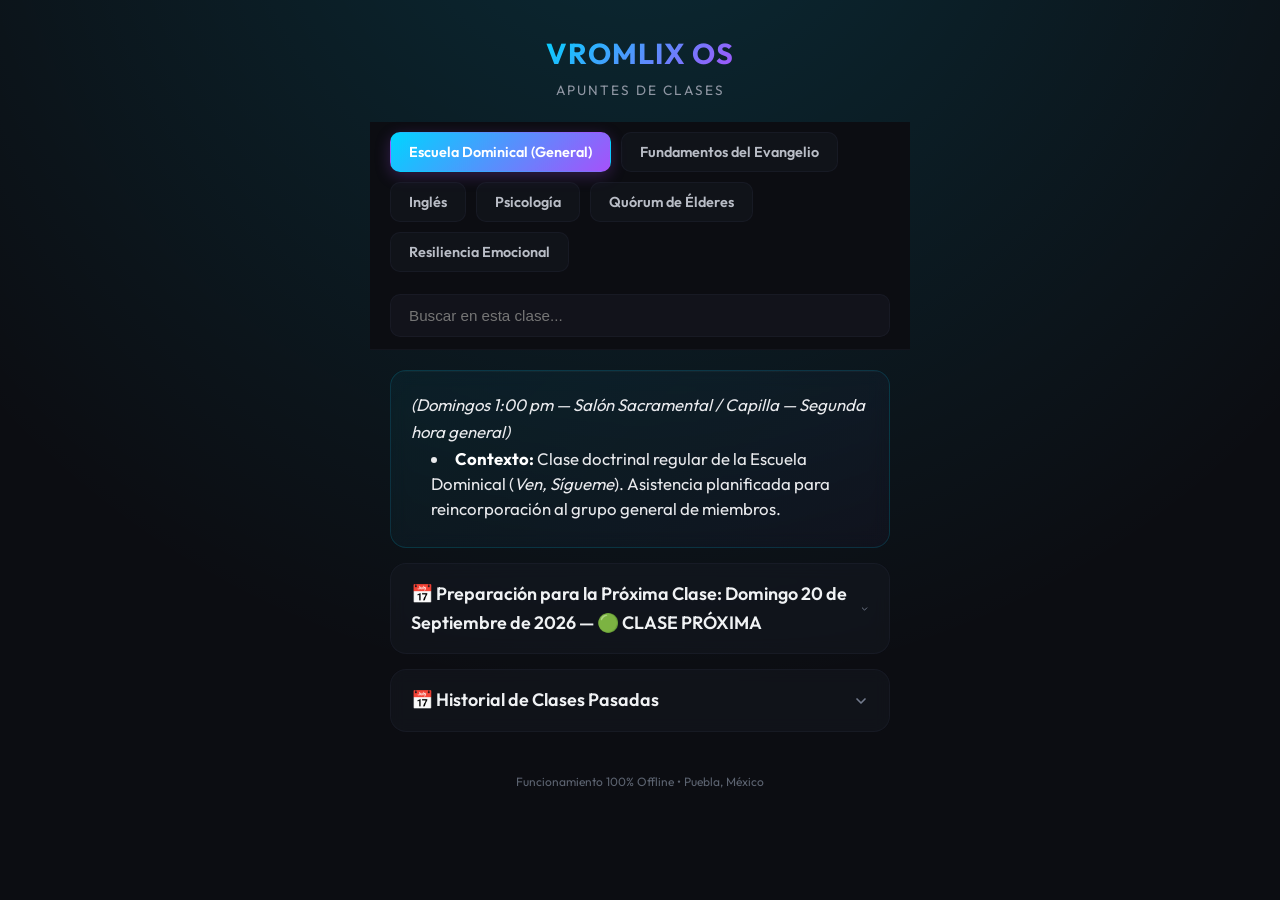
==== commit eaca41d8: "Auto-sync PWA Update: 2026-11-17 21:21:07" ====
--- a/clases_movil.html
+++ b/clases_movil.html
@@ -372,7 +372,7 @@
 
     <script>
         // Datos de las clases inyectados por el script
-        const classesData = [{"title": "Escuela Dominical (General)", "body": "*(Domingos 1:00 pm — Salón Sacramental / Capilla — Segunda hora general)*\n\n* **Contexto:** Clase doctrinal regular de la Escuela Dominical (*Ven, Sígueme*). Asistencia planificada para reincorporación al grupo general de miembros.\n\n### 📅 Preparación para la Próxima Clase: Domingo 20 de Septiembre de 2026 — 🟢 CLASE PRÓXIMA\n\n* **Maestro:** Presidencia de Escuela Dominical / Hno. Paul Leyva\n* **Escrituras de la Semana:** Isaías 1–12 (*Ven, Sígueme — Antiguo Testamento 2026*, Lección 38).\n* **Tema Principal:** *\"Si vuestros pecados fueren como la grana, como la nieve serán emblanquecidos\"*\n* **Enlace Oficial del Manual:** [Estudiar Lección 38 en ChurchofJesusChrist.org](https://www.churchofjesuschrist.org/study/manual/come-follow-me-for-home-and-church-old-testament-2026/38?lang=spa)\n\n---\n\n#### 💡 1. Resumen de la Lección y Principios Clave\n* **El Perdón y la Purificación de la Expiación (Isaías 1:18):** Isaías enseña que sin importar cuán profundos parezcan nuestros errores o cargas, el poder purificador de la Expiación de Jesucristo tiene la capacidad de limpiarnos y darnos un inicio totalmente nuevo.\n* **El Templo en los Últimos Días (Isaías 2:2-3):** Isaías profetizó que en los últimos días el monte de la casa de Jehová sería establecido, e invitó a todas las naciones: *\"Venid, y subamos al monte de Jehová... y nos enseñará sus caminos\"*.\n* **El Nacimiento y los Títulos del Salvador (Isaías 9:6):** Profecía mesiánica fundamental: *\"Porque un niño nos es nacido... y se llamará su nombre Admirable, Consejero, Dios Fuerte, Padre Eterno, Príncipe de Paz\"*.\n\n---\n\n#### 💬 Respuestas y Comentarios Preparados para Levantar la Mano y Participar\n\n* **Pregunta 1: ¿De qué manera el versículo de Isaías 1:18 nos da esperanza cuando sentimos que hemos cometido errores o estamos abrumados?**\n  > **💬 Respuesta Preparada para Leer/Comentar en Clase:**  \n  > *\"Hermano, lo hermoso de Isaías 1:18 es la metáfora del color. La grana es un tinte permanente que no se quita con lavados normales; sin embargo, el Señor promete que mediante Su Expiación y el arrepentimiento sincero, Él puede dejar nuestra alma blanca como la nieve. Nos enseña que la gracia de Cristo no solo cubre faltas, sino que regenera nuestro corazón para volver a empezar sin culpa.\"*\n\n* **Pregunta 2: ¿Por qué Isaías describe al Templo como 'el monte de Jehová' y qué significa subir a él en nuestros días?**\n  > **💬 Respuesta Preparada para Leer/Comentar en Clase:**  \n  > *\"Subir al monte siempre requiere esfuerzo y dejar atrás el ruido del valle. Ir al templo o prepararnos para tener nuestra recomendación es elevarnos espiritualmente sobre el estrés del mundo para recibir la instrucción directa del Señor y renovar nuestros convenios de paz.\"*\n\n---\n\n### 📅 Historial de Clases Pasadas\n\n<details>\n<summary><b>📅 Domingo 13 de Septiembre de 2026 — Proverbios 1–4; 15; 22; 31; Eclesiastés 1–3</b></summary>\n\n* **Tema:** *\"El principio de la sabiduría es el temor de Jehová\"* (Se acordó unirse toda la clase en el Salón Sacramental).\n* **Punto central:** El \"temor de Jehová\" como reverencia y amor devoto a Dios.\n</details>\n\n---"}, {"title": "Fundamentos del Evangelio", "body": "*(Domingos 1:00 pm — Salón de Miembros Nuevos y Amigos — Segunda hora especializada)*\n\n* **Contexto:** Clase orientada a afianzar el testimonio de miembros que recién regresan a la Iglesia y amigos investigadores. Participación actual previo a la transición a la clase general.\n* **Maestro / Facilitador:** Hno. Enrique Leyva\n\n### 📅 Preparación para la Próxima Clase: Domingo 20 de Septiembre de 2026 — 🟢 CLASE PRÓXIMA\n\n* **Grupo de WhatsApp:** *Esc. Dominical miembros nuevos y amigos de la Iglesia*\n* **Tema Asignado:** **Lección 6: \"La Oración Sincera y el Estudio Diario de las Escrituras\"**\n* **Manual Oficial:** [Estudiar Lección 6 en ChurchofJesusChrist.org](https://www.churchofjesuschrist.org/study/manual/gospel-foundations-digital-resource/06?lang=spa)\n\n---\n\n#### 💡 1. Resumen de la Lección y Principios Clave\n* **La Oración como Línea Directa con el Padre Celestial:** Orar no es recitar palabras de memoria, sino una conversación sincera de hijo a Padre donde compartimos nuestras gratitudes, dudas y necesidades reales.\n* **Las Escrituras como Respuesta a Oraciones:** Dios a menudo responde nuestras oraciones abriendo nuestra mente a pasajes de las escrituras o impresiones del Espíritu Santo mientras estudiamos.\n* **Dinámica de Clase:** Participación en el salón con el Hno. Enrique Leyva compartiendo comentarios edificantes, preparándose para el regreso a la clase regular de Escuela Dominical.\n\n---\n\n#### 💬 Respuestas y Comentarios Preparados para Levantar la Mano y Participar\n\n* **Pregunta 1: ¿Cómo podemos hacer que nuestras oraciones diarias dejen de ser una rutina y se conviertan en una conversación real?**\n  > **💬 Respuesta Preparada para Leer/Comentar en Clase:**  \n  > *\"Hermano Leyva, la clave es hablar con el Padre Celestial con la misma honestidad con la que le hablaríamos a nuestro mejor amigo. Al tomarnos un momento de silencio al final de la oración para escuchar las impresiones del Espíritu, la oración deja de ser un monólogo y se convierte en una guía real para nuestro día.\"*\n\n---\n\n### 📅 Historial de Clases Pasadas\n\n<details>\n<summary><b>📅 Domingo 13 de Septiembre de 2026 — Lección 5: Las Escrituras y los profetas</b></summary>\n\n* **Tema:** *\"Las Escrituras y los profetas enseñan acerca de Jesucristo\"*.\n</details>\n\n---"}, {"title": "Inglés", "body": "*(Viernes a las 7:30 pm — En la Capilla)*\n*   **Facilitadores:** Élderes de la Capilla\n*   **Programa:** EnglishConnect 1\n\n### 📅 Contenido y Práctica\n\n#### 🗣️ Conversational Chunks (Bloques de Conversación Rápida)\n*   **That sounds great!** (¡Suena genial!)\n*   **I'd be happy to!** (¡Con gusto!)\n*   **Just one quick thing...** (Solo un detalle rápido...)\n\n---"}, {"title": "Ministración", "body": "*(Guía master de lecciones doctrinales, plantillas de llamada y bitácora de ministración)*\n\n### 📞 Plantilla Rápida de Llamada (4 Pasos)\n1. **Saludo:** Saludo cálido y bienvenida cordial.\n2. **Testimonio:** Testificar que Jesucristo brinda paz ante los desafíos.\n3. **Compañía:** Recordar que la iglesia es una familia de amigos.\n4. **Invitación:** Invitar a la reunión sacramental de las 10:00 am.\n\n---"}, {"title": "Psicología", "body": "*(Sesiones Terapéuticas — Facultad de Psicología BUAP)*\n* **Horario Fijo:** Jueves a las 3:00 pm | **Terapeuta:** Javier\n\n### 🧠 Factores y Análisis de Gaslighting\n* **Factores Aumentadores (Suben a 9-10):** Rutina física, oración, logros técnicos y buena comunicación.\n* **Factores Reductores (Bajan a 4-5):** Cansancio, incertidumbre económica y discusiones.\n* **5 Ejemplos Reales de Gaslighting (Análisis de Biografía):**\n  1. Invalidación de la reconexión con el primogénito.\n  2. Monopolio de la narrativa moral (*\"Primero perdónate a ti mismo\"*).\n  3. Confesiones preventivas para desactivar respuesta emocional.\n  4. Triangulación de control social con intermediarios.\n  5. Frialdad materna intermitente y descalificación."}, {"title": "Quórum de Élderes", "body": "*(Domingos 1:30 pm — Salón de Quórum de Élderes / Capilla Barrio Valsequillo)*\n\n### 📖 Preparación para la Clase: Domingo 1 de Noviembre de 2026 — 🟢 CLASE PRÓXIMA\n\n* **Discurso Oficial:** Conferencia General Octubre 2026 — **\"Un ayuno más elevado y más santo\"** (Élder Ulisses Soares).\n* **Enlace Oficial:** [Estudiar Discurso en ChurchofJesusChrist.org](https://www.churchofjesuschrist.org/study/general-conference/2026/10/17soares?lang=spa)\n* **Tema Principal:** *\"El verdadero ayuno como consagración de fe, rompimiento de yugos y apertura del poder sanador de Jesucristo\"*\n\n---\n\n#### 💡 1. Ideas Clave del Discurso y Principios Doctrinales\n* **1. Más allá de la abstinencia física:** El ayuno no es hambre ritual ni sacrificio pasivo de 24 horas; es consagración deliberada del corazón unida a una ofrenda voluntaria y generosa.\n* **2. Promesa Apostólica (Isaías 58:6):** *\"¿No es más bien el ayuno que yo escogí, desatar las ligaduras de impiedad, soltar las cargas de opresión, y dejar ir libres a los quebrantados, y que rompáis todo yugo?\"*\n* **3. Fortaleza ante la incertidumbre y la fatiga:** Al vaciar temporalmente el alma de exigencias mundanas, invitamos la perspectiva y la paz sanadora del Salvador para disipar el desánimo laboral y familiar.\n* **4. La ofrenda como manifestación de caridad:** El ayuno sin compasión activa ni ofrenda es incompleto; bendecir al necesitado abre las ventanas de los cielos sobre nuestro propio hogar.\n\n---\n\n#### 💬 Respuestas y Comentarios Preparados para Levantar la Mano y Participar\n\n* **Aporte Principal (El significado del verdadero ayuno):**\n  > **💬 Comentario para Clase:**  \n  > *\"El ayuno alcanza su nivel más elevado y santo cuando deja de ser un sacrificio pasivo y se convierte en una acción de fe voluntaria. Citando a Isaías, el Élder Soares nos enseña que el verdadero ayuno desata las ligaduras de impiedad y rompe todo yugo. En momentos donde enfrentamos fatiga mental, incertidumbre laboral o pesadez en el hogar, el ayuno acompañado de una ofrenda sincera nos permite hacer a un lado nuestras propias limitaciones para que el poder sanador y la perspectiva del Salvador tomen el control. No ayunamos para cambiar la voluntad de Dios, sino para alinear la nuestra con la de Él y recibir la fortaleza que de otro modo no tendríamos.\"*\n\n* **Aporte Secundario (La ofrenda y el rompimiento de cargas):**\n  > **💬 Comentario para Clase:**  \n  > *\"Porque el ayuno sin caridad es solo pasar hambre física. Al bendecir activamente al necesitado mediante nuestra ofrenda voluntaria, demostramos fe real y abrimos el canal para que el Señor derrame paz, discernimiento y fortaleza sobre nuestra propia vida y familia.\"*\n\n---\n\n### 📅 Historial de Clases Pasadas\n\n<details>\n<summary><b>📅 Domingo 25 de Octubre de 2026 — Conferencia de Estaca Valsequillo Puebla</b></summary>\n\n* **Contexto:** Sesión General y del Sacerdocio de la Estaca Valsequillo Puebla.\n* **💡 Principios Clave:**\n  * **Liderazgo del Sacerdocio en el Hogar:** El poseedor del sacerdocio preside con mansedumbre, amor sincero y paciencia, nunca con dominio injusto ni imposición.\n  * **El Templo de Puebla como Refugio Espiritual:** La proximidad del templo nos invita a vivir dignos de una recomendación vigente en todo momento como baluarte frente a las tormentas del mundo.\n  * **Ministración Activa y Personal:** Rescatar a quien esté vacilante; no esperar a un domingo o llamamiento formal para tender la mano a un hermano con fatiga moral o económica.\n* **🎯 Aplicación Práctica:** Mantener las normas del Evangelio firmes en los acuerdos del hogar y cuidar los pensamientos para acudir con reverencia al templo.\n</details>\n\n<details>\n<summary><b>📅 Domingo 18 de Octubre de 2026 — \"La inmunidad espiritual\" (Élder Christian C. Chigbundu)</b></summary>\n\n* **Fuente:** Conferencia General Octubre 2026.\n* **💡 Principios Clave:**\n  * **Analogía Biológica:** Así como el sistema inmunitario defiende el cuerpo biológico de bacterias patógenas, nuestro espíritu necesita anticuerpos espirituales contra el engaño, la apatía y el cinismo ambiental.\n  * **Dosis de Inmunización Diaria:** La oración sincera al levantarse y al acostarse, la inmersión en el Libro de Mormón y la renovación de convenios bautismales en la Santa Cena fortalecen nuestras defensas.\n  * **Alerta Temprana ante Síntomas de Desánimo:** Cuando nos alejamos de las disciplinas espirituales básicas, cualquier dificultad laboral o familiar nos abruma desproporcionadamente.\n* **🎯 Aplicación Práctica:** No descuidar la oración ni el estudio de las escrituras incluso en jornadas de alta fatiga mental; la rutina espiritual es la medicina preventiva.\n</details>\n\n<details>\n<summary><b>📅 Domingo 11 de Octubre de 2026 — \"Vivos en Cristo\" (Presidente Dallin H. Oaks)</b></summary>\n\n* **Fuente:** Conferencia General Octubre 2026.\n* **💡 Principios Clave:**\n  * **La Realidad Literal de la Resurrección:** Jesucristo rompió los lazos de la muerte temporal y espiritual; las pérdidas, separaciones y dolores actuales no son finales.\n  * **Vivir con Perspectiva Eterna:** No evaluar nuestro valor propio o éxito terrenal por métricas mundanas, sino por la lealtad a los convenios y el amor hacia el prójimo.\n  * **Consagración Semanal:** La Santa Cena no es un simple ritual conmemorativo, sino una renovación viva de convenios donde tomamos sobre nosotros Su nombre y recibimos Su Espíritu santificador.\n* **🎯 Aplicación Práctica:** Ante la pesadez de incertidumbres cotidianas, contemplar la vida con ojos eternos: Cristo ya venció y Su gracia es suficiente para salir adelante.\n</details>\n\n<details>\n<summary><b>📅 Domingo 04 de Octubre de 2026 — Conferencia General Semestral (Octubre 2026)</b></summary>\n\n* **Transmisión Mundial:** Mensajes del Profeta Russell M. Nelson y las Autoridades Generales.\n* **💡 Principios Clave:**\n  * **El Templo en el Centro de Nuestra Vida:** El Profeta enfatizó que nada nos fortalece más contra las asechanzas del adversario que el servicio constante y digno en la Casa del Señor.\n  * **El Gozo es una Decisión Espiritual:** Nuestro gozo depende del enfoque en Jesucristo, no de las circunstancias externas ni de los problemas temporales.\n  * **Pensar de Manera Celestial:** Tomar decisiones diarias considerando su impacto en la eternidad, dejando de lado justificaciones o postergaciones.\n* **🎯 Aplicación Práctica:** Priorizar la entrevista de recomendación para la bendición patriarcal y la asistencia regular al templo.\n</details>\n\n<details>\n<summary><b>📅 Domingo 20 de Septiembre de 2026 — \"La Ley del Diezmo, la Honestidad y la Consagración\"</b></summary>\n\n* **Fuente:** Malaquías 3:8-10 & Doctrina y Convenios 119.\n* **💡 Principios Clave:**\n  * **El Diezmo como Mandamiento de Fe y Confianza:** Pagar la décima parte de nuestros ingresos primero, confiando en que el Señor multiplicará los recursos restantes.\n  * **Las Ventanas de los Cielos:** La promesa profética no es riqueza egoísta, sino sabiduría para administrar los bienes, protección de la familia y bendiciones de paz inquebrantable.\n  * **Integridad en Todo Trato:** La honestidad con Dios en el diezmo se extiende a la honestidad estricta en las finanzas, los negocios y el cumplimiento puntual de deudas.\n* **🎯 Aplicación Práctica:** Pagar el diezmo puntualmente con gozo en la reunión con el Obispo y devolver préstamos con puntualidad intachable.\n</details>\n\n<details>\n<summary><b>📅 Domingo 13 de Septiembre de 2026 — \"Sigue al profeta\" (Élder Michael John U. Teh)</b></summary>\n\n* **Fuente:** Conferencia General.\n* **💡 Principios Clave:**\n  * **Obediencia Inmediata:** Seguir las amonestaciones proféticas sin dilación ni debates mentales; la verdadera fe se manifiesta en la prontitud al actuar.\n  * **Protección del Hogar:** Cuando un poseedor del sacerdocio alinea sus acciones con la voz de la Primera Presidencia, el hogar se convierte en un santuario de paz.\n  * **Discernimiento en Tiempos de Ruido:** Las redes sociales y los discursos modernos confunden la verdad; el profeta viviente es el ancla inamovible de la Iglesia.\n* **🎯 Aplicación Práctica:** Revisar las metas personales y eliminar cualquier hábito o consumo que desentone con el consejo profético.\n</details>\n\n<details>\n<summary><b>📅 Domingo 06 de Septiembre de 2026 — Reestructuración del Horario Dominical de Clases</b></summary>\n\n* **Contexto:** Barrio Valsequillo.\n* **💡 Principios Clave:**\n  * **Adoración Centrada en el Hogar, Apoyada por la Iglesia:** Las reuniones dominicales existen para deliberar en consejo, edificarse mutuamente y renovar convenios.\n  * **Puntualidad y Enfoque:** El flujo ordenado entre la reunión sacramental y la segunda hora de clases permite que el Espíritu reine sin distracciones logísticas.\n* **🎯 Aplicación Práctica:** Llegar preparado con temas y escrituras estudiadas previamente para participar con aportaciones sustanciales en el quórum.\n</details>\n\n---"}, {"title": "Resiliencia Emocional", "body": "*(Domingos 12:30 pm — Biblioteca / Salón del Sumo Consejo)*\n* **Facilitadora:** Hna. Alma Luis\n\n### 📅 Preparación para la Próxima Clase: Domingo 20 de Septiembre de 2026 — 🟢 CLASE PRÓXIMA\n\n* **Facilitadora:** Hna. Alma Luis\n* **Compañeros de Acción Asignados:** **Roger y Hno. Roger Morales**\n* **Tema Principal:** **\"Manejo del Estrés, Control de Pensamientos y Hábitos Saludables\"**\n* **Video de Reflexión:** 🔗 [Ver Video de Resiliencia en YouTube](https://youtu.be/c7EOipDUEgc)\n\n---\n\n#### 📝 Tareas y Asignaciones Semanales con el Compañero de Acción\n1. **Contacto con Hno. Roger Morales:** Mantener comunicación activa para revisar metas diarias y apoyo mutuo.\n2. **Plática con Hna. Alma:** Escuchar sus comentarios en privado acerca de ITA (periodismo) y el perfil profesional.\n\n---\n\n#### 💡 1. Resumen de Herramientas y Psicología Emocional\n* **Reemplazar Modelos de Pensamiento Distorsionado:** Identificar pensamientos de \"todo o nada\" o catastrofismo y filtrarlos mediante la lógica y la fe en Cristo.\n* **Cuidado Integral:** Dormir adecuadamente, rutina de sol/ejercicio matutino y la oración constante como anclas contra la fatiga mental.\n\n---\n\n#### 💬 Respuestas y Comentarios Preparados para Levantar la Mano y Participar\n\n* **Pregunta 1: ¿Cómo nos ayuda la fe en Jesucristo a cambiar pensamientos de abrumamiento o cansancio por serenidad?**\n  > **💬 Respuesta Preparada para Leer/Comentar en Clase:**  \n  > *\"Hermana Alma, cuando la mente se abruma por el cansancio o la incertidumbre, la fe nos permite hacer una pausa y recordar que no tenemos que cargar todo solos hoy. El Señor nos invita a tomar Su yugo, lo que significa avanzar paso a paso sabiendo que Él complementa nuestros esfuerzos.\"*\n\n---\n\n### 📅 Historial de Clases Pasadas\n\n<details>\n<summary><b>📅 Domingo 13 de Septiembre de 2026 — Asignación de Compañeros de Acción</b></summary>\n\n* **Compañero de acción asignado:** Hno. Roger Morales.\n</details>\n\n---"}];
+        const classesData = [{"title": "Escuela Dominical (General)", "body": "*(Domingos 1:00 pm — Salón Sacramental / Capilla — Segunda hora general)*\n\n* **Contexto:** Clase doctrinal regular de la Escuela Dominical (*Ven, Sígueme*). Asistencia planificada para reincorporación al grupo general de miembros.\n\n### 📅 Preparación para la Próxima Clase: Domingo 20 de Septiembre de 2026 — 🟢 CLASE PRÓXIMA\n\n* **Maestro:** Presidencia de Escuela Dominical / Hno. Paul Leyva\n* **Escrituras de la Semana:** Isaías 1–12 (*Ven, Sígueme — Antiguo Testamento 2026*, Lección 38).\n* **Tema Principal:** *\"Si vuestros pecados fueren como la grana, como la nieve serán emblanquecidos\"*\n* **Enlace Oficial del Manual:** [Estudiar Lección 38 en ChurchofJesusChrist.org](https://www.churchofjesuschrist.org/study/manual/come-follow-me-for-home-and-church-old-testament-2026/38?lang=spa)\n\n---\n\n#### 💡 1. Resumen de la Lección y Principios Clave\n* **El Perdón y la Purificación de la Expiación (Isaías 1:18):** Isaías enseña que sin importar cuán profundos parezcan nuestros errores o cargas, el poder purificador de la Expiación de Jesucristo tiene la capacidad de limpiarnos y darnos un inicio totalmente nuevo.\n* **El Templo en los Últimos Días (Isaías 2:2-3):** Isaías profetizó que en los últimos días el monte de la casa de Jehová sería establecido, e invitó a todas las naciones: *\"Venid, y subamos al monte de Jehová... y nos enseñará sus caminos\"*.\n* **El Nacimiento y los Títulos del Salvador (Isaías 9:6):** Profecía mesiánica fundamental: *\"Porque un niño nos es nacido... y se llamará su nombre Admirable, Consejero, Dios Fuerte, Padre Eterno, Príncipe de Paz\"*.\n\n---\n\n#### 💬 Respuestas y Comentarios Preparados para Levantar la Mano y Participar\n\n* **Pregunta 1: ¿De qué manera el versículo de Isaías 1:18 nos da esperanza cuando sentimos que hemos cometido errores o estamos abrumados?**\n  > **💬 Respuesta Preparada para Leer/Comentar en Clase:**  \n  > *\"Hermano, lo hermoso de Isaías 1:18 es la metáfora del color. La grana es un tinte permanente que no se quita con lavados normales; sin embargo, el Señor promete que mediante Su Expiación y el arrepentimiento sincero, Él puede dejar nuestra alma blanca como la nieve. Nos enseña que la gracia de Cristo no solo cubre faltas, sino que regenera nuestro corazón para volver a empezar sin culpa.\"*\n\n* **Pregunta 2: ¿Por qué Isaías describe al Templo como 'el monte de Jehová' y qué significa subir a él en nuestros días?**\n  > **💬 Respuesta Preparada para Leer/Comentar en Clase:**  \n  > *\"Subir al monte siempre requiere esfuerzo y dejar atrás el ruido del valle. Ir al templo o prepararnos para tener nuestra recomendación es elevarnos espiritualmente sobre el estrés del mundo para recibir la instrucción directa del Señor y renovar nuestros convenios de paz.\"*\n\n---\n\n### 📅 Historial de Clases Pasadas\n\n<details>\n<summary><b>📅 Domingo 13 de Septiembre de 2026 — Proverbios 1–4; 15; 22; 31; Eclesiastés 1–3</b></summary>\n\n* **Tema:** *\"El principio de la sabiduría es el temor de Jehová\"* (Se acordó unirse toda la clase en el Salón Sacramental).\n* **Punto central:** El \"temor de Jehová\" como reverencia y amor devoto a Dios.\n</details>\n\n---"}, {"title": "Fundamentos del Evangelio", "body": "*(Domingos 1:00 pm — Salón de Miembros Nuevos y Amigos — Segunda hora especializada)*\n\n* **Contexto:** Clase orientada a afianzar el testimonio de miembros que recién regresan a la Iglesia y amigos investigadores. Participación actual previo a la transición a la clase general.\n* **Maestro / Facilitador:** Hno. Enrique Leyva\n\n### 📅 Preparación para la Próxima Clase: Domingo 20 de Septiembre de 2026 — 🟢 CLASE PRÓXIMA\n\n* **Grupo de WhatsApp:** *Esc. Dominical miembros nuevos y amigos de la Iglesia*\n* **Tema Asignado:** **Lección 6: \"La Oración Sincera y el Estudio Diario de las Escrituras\"**\n* **Manual Oficial:** [Estudiar Lección 6 en ChurchofJesusChrist.org](https://www.churchofjesuschrist.org/study/manual/gospel-foundations-digital-resource/06?lang=spa)\n\n---\n\n#### 💡 1. Resumen de la Lección y Principios Clave\n* **La Oración como Línea Directa con el Padre Celestial:** Orar no es recitar palabras de memoria, sino una conversación sincera de hijo a Padre donde compartimos nuestras gratitudes, dudas y necesidades reales.\n* **Las Escrituras como Respuesta a Oraciones:** Dios a menudo responde nuestras oraciones abriendo nuestra mente a pasajes de las escrituras o impresiones del Espíritu Santo mientras estudiamos.\n* **Dinámica de Clase:** Participación en el salón con el Hno. Enrique Leyva compartiendo comentarios edificantes, preparándose para el regreso a la clase regular de Escuela Dominical.\n\n---\n\n#### 💬 Respuestas y Comentarios Preparados para Levantar la Mano y Participar\n\n* **Pregunta 1: ¿Cómo podemos hacer que nuestras oraciones diarias dejen de ser una rutina y se conviertan en una conversación real?**\n  > **💬 Respuesta Preparada para Leer/Comentar en Clase:**  \n  > *\"Hermano Leyva, la clave es hablar con el Padre Celestial con la misma honestidad con la que le hablaríamos a nuestro mejor amigo. Al tomarnos un momento de silencio al final de la oración para escuchar las impresiones del Espíritu, la oración deja de ser un monólogo y se convierte en una guía real para nuestro día.\"*\n\n---\n\n### 📅 Historial de Clases Pasadas\n\n<details>\n<summary><b>📅 Domingo 13 de Septiembre de 2026 — Lección 5: Las Escrituras y los profetas</b></summary>\n\n* **Tema:** *\"Las Escrituras y los profetas enseñan acerca de Jesucristo\"*.\n</details>\n\n---"}, {"title": "Inglés", "body": "*(Viernes a las 7:30 pm — Clases presenciales en la Capilla con los Élderes)*\n* **Nota Obsidian (YAML):** `Notas_Ingles_Viernes_Capilla.md`\n\n### 🗣️ Conversational Chunks (Base)\n* **That sounds great!** (¡Suena genial!)\n* **I'd be happy to!** (¡Con gusto!)\n* **Just one quick thing...** (Solo un detalle rápido...)\n\n### 📝 Apuntes del Pizarrón, Voz & Chats Antigravity\n* **[2026-08-13 • Vocabulario & Matiz] Diferencia entre \"Kind\" y \"Cute\"**\n  **Kind** describe actitud o corazón (amable, bondadoso; también 'tipo/clase'). **Cute** describe apariencia o gesto lindo/tierno. Ej: *\"He helped the old lady carry her groceries; he is so kind.\"* *(Fuente: Chat 5617807e)*\n* **[2026-07-31 • Vocabulario & Slang] \"How's she cutting?\" (Slang irlandés aprendido en Galway)**\n  Equivale a \"¿Cómo van las cosas?\" o \"¿Qué tal?\". Frase compartida con los Élderes por WhatsApp. *(Fuente: Chat 5617807e)*\n* **[2026-07-09 • Lectura / Spanglish] Poema bilingüe de la mariposita (*\"I forgot to open mis alitas\"*)**\n  *\"Once upon a time, a little mariposita was flying in the jardín, when de repente, ¡cataplum!...\"* (rescatado de notas culturales). *(Fuente: Chat 7cd45404)*\n* **[2026-06-27 • Pronunciación & Dudas] Duda del abecedario con el Élder (letras J / Y / ritmo rápido)**\n  Al hablar rápido la \"i\" de *Yei* / *Yel-ou* se acorta; en inglés rápido conviene distinguir bien el sonido inicial de **J** (*djei*) frente a **Y** (*uai*). *(Fuente: Chat c27e7468)*\n* **[2026-06-27 • Oraciones en Inglés] Oraciones simples en inglés moderno (sin \"thee\" / \"thou\")**\n  **Inicio:** *\"Our Heavenly Father, we thank you for this day and for this class...\"* usando *you/your* en lugar de arcaísmos. *(Fuente: Chat c27e7468)*\n\n---"}, {"title": "Psicología", "body": "*(Sesiones Terapéuticas — Facultad de Psicología BUAP)*\n* **Horario Fijo:** Jueves a las 3:00 pm | **Terapeuta:** Javier\n\n### 🧠 Factores y Análisis de Gaslighting\n* **Factores Aumentadores (Suben a 9-10):** Rutina física, oración, logros técnicos y buena comunicación.\n* **Factores Reductores (Bajan a 4-5):** Cansancio, incertidumbre económica y discusiones.\n* **5 Ejemplos Reales de Gaslighting (Análisis de Biografía):**\n  1. Invalidación de la reconexión con el primogénito.\n  2. Monopolio de la narrativa moral (*\"Primero perdónate a ti mismo\"*).\n  3. Confesiones preventivas para desactivar respuesta emocional.\n  4. Triangulación de control social con intermediarios.\n  5. Frialdad materna intermitente y descalificación."}, {"title": "Quórum de Élderes", "body": "*(Domingos 1:30 pm — Salón de Quórum de Élderes / Capilla Barrio Valsequillo)*\n\n### 📖 Preparación para la Clase: Domingo 1 de Noviembre de 2026 — 🟢 CLASE PRÓXIMA\n\n* **Discurso Oficial:** Conferencia General Octubre 2026 — **\"Un ayuno más elevado y más santo\"** (Élder Ulisses Soares).\n* **Enlace Oficial:** [Estudiar Discurso en ChurchofJesusChrist.org](https://www.churchofjesuschrist.org/study/general-conference/2026/10/17soares?lang=spa)\n* **Tema Principal:** *\"El verdadero ayuno como consagración de fe, rompimiento de yugos y apertura del poder sanador de Jesucristo\"*\n\n---\n\n#### 💡 1. Ideas Clave del Discurso y Principios Doctrinales\n* **1. Más allá de la abstinencia física:** El ayuno no es hambre ritual ni sacrificio pasivo de 24 horas; es consagración deliberada del corazón unida a una ofrenda voluntaria y generosa.\n* **2. Promesa Apostólica (Isaías 58:6):** *\"¿No es más bien el ayuno que yo escogí, desatar las ligaduras de impiedad, soltar las cargas de opresión, y dejar ir libres a los quebrantados, y que rompáis todo yugo?\"*\n* **3. Fortaleza ante la incertidumbre y la fatiga:** Al vaciar temporalmente el alma de exigencias mundanas, invitamos la perspectiva y la paz sanadora del Salvador para disipar el desánimo laboral y familiar.\n* **4. La ofrenda como manifestación de caridad:** El ayuno sin compasión activa ni ofrenda es incompleto; bendecir al necesitado abre las ventanas de los cielos sobre nuestro propio hogar.\n\n---\n\n#### 💬 Respuestas y Comentarios Preparados para Levantar la Mano y Participar\n\n* **Aporte Principal (El significado del verdadero ayuno):**\n  > **💬 Comentario para Clase:**  \n  > *\"El ayuno alcanza su nivel más elevado y santo cuando deja de ser un sacrificio pasivo y se convierte en una acción de fe voluntaria. Citando a Isaías, el Élder Soares nos enseña que el verdadero ayuno desata las ligaduras de impiedad y rompe todo yugo. En momentos donde enfrentamos fatiga mental, incertidumbre laboral o pesadez en el hogar, el ayuno acompañado de una ofrenda sincera nos permite hacer a un lado nuestras propias limitaciones para que el poder sanador y la perspectiva del Salvador tomen el control. No ayunamos para cambiar la voluntad de Dios, sino para alinear la nuestra con la de Él y recibir la fortaleza que de otro modo no tendríamos.\"*\n\n* **Aporte Secundario (La ofrenda y el rompimiento de cargas):**\n  > **💬 Comentario para Clase:**  \n  > *\"Porque el ayuno sin caridad es solo pasar hambre física. Al bendecir activamente al necesitado mediante nuestra ofrenda voluntaria, demostramos fe real y abrimos el canal para que el Señor derrame paz, discernimiento y fortaleza sobre nuestra propia vida y familia.\"*\n\n---\n\n### 📅 Historial de Clases Pasadas\n\n<details>\n<summary><b>📅 Domingo 25 de Octubre de 2026 — Conferencia de Estaca Valsequillo Puebla</b></summary>\n\n* **Contexto:** Sesión General y del Sacerdocio de la Estaca Valsequillo Puebla.\n* **💡 Principios Clave:**\n  * **Liderazgo del Sacerdocio en el Hogar:** El poseedor del sacerdocio preside con mansedumbre, amor sincero y paciencia, nunca con dominio injusto ni imposición.\n  * **El Templo de Puebla como Refugio Espiritual:** La proximidad del templo nos invita a vivir dignos de una recomendación vigente en todo momento como baluarte frente a las tormentas del mundo.\n  * **Ministración Activa y Personal:** Rescatar a quien esté vacilante; no esperar a un domingo o llamamiento formal para tender la mano a un hermano con fatiga moral o económica.\n* **🎯 Aplicación Práctica:** Mantener las normas del Evangelio firmes en los acuerdos del hogar y cuidar los pensamientos para acudir con reverencia al templo.\n</details>\n\n<details>\n<summary><b>📅 Domingo 18 de Octubre de 2026 — \"La inmunidad espiritual\" (Élder Christian C. Chigbundu)</b></summary>\n\n* **Fuente:** Conferencia General Octubre 2026.\n* **💡 Principios Clave:**\n  * **Analogía Biológica:** Así como el sistema inmunitario defiende el cuerpo biológico de bacterias patógenas, nuestro espíritu necesita anticuerpos espirituales contra el engaño, la apatía y el cinismo ambiental.\n  * **Dosis de Inmunización Diaria:** La oración sincera al levantarse y al acostarse, la inmersión en el Libro de Mormón y la renovación de convenios bautismales en la Santa Cena fortalecen nuestras defensas.\n  * **Alerta Temprana ante Síntomas de Desánimo:** Cuando nos alejamos de las disciplinas espirituales básicas, cualquier dificultad laboral o familiar nos abruma desproporcionadamente.\n* **🎯 Aplicación Práctica:** No descuidar la oración ni el estudio de las escrituras incluso en jornadas de alta fatiga mental; la rutina espiritual es la medicina preventiva.\n</details>\n\n<details>\n<summary><b>📅 Domingo 11 de Octubre de 2026 — \"Vivos en Cristo\" (Presidente Dallin H. Oaks)</b></summary>\n\n* **Fuente:** Conferencia General Octubre 2026.\n* **💡 Principios Clave:**\n  * **La Realidad Literal de la Resurrección:** Jesucristo rompió los lazos de la muerte temporal y espiritual; las pérdidas, separaciones y dolores actuales no son finales.\n  * **Vivir con Perspectiva Eterna:** No evaluar nuestro valor propio o éxito terrenal por métricas mundanas, sino por la lealtad a los convenios y el amor hacia el prójimo.\n  * **Consagración Semanal:** La Santa Cena no es un simple ritual conmemorativo, sino una renovación viva de convenios donde tomamos sobre nosotros Su nombre y recibimos Su Espíritu santificador.\n* **🎯 Aplicación Práctica:** Ante la pesadez de incertidumbres cotidianas, contemplar la vida con ojos eternos: Cristo ya venció y Su gracia es suficiente para salir adelante.\n</details>\n\n<details>\n<summary><b>📅 Domingo 04 de Octubre de 2026 — Conferencia General Semestral (Octubre 2026)</b></summary>\n\n* **Transmisión Mundial:** Mensajes del Profeta Russell M. Nelson y las Autoridades Generales.\n* **💡 Principios Clave:**\n  * **El Templo en el Centro de Nuestra Vida:** El Profeta enfatizó que nada nos fortalece más contra las asechanzas del adversario que el servicio constante y digno en la Casa del Señor.\n  * **El Gozo es una Decisión Espiritual:** Nuestro gozo depende del enfoque en Jesucristo, no de las circunstancias externas ni de los problemas temporales.\n  * **Pensar de Manera Celestial:** Tomar decisiones diarias considerando su impacto en la eternidad, dejando de lado justificaciones o postergaciones.\n* **🎯 Aplicación Práctica:** Priorizar la entrevista de recomendación para la bendición patriarcal y la asistencia regular al templo.\n</details>\n\n<details>\n<summary><b>📅 Domingo 20 de Septiembre de 2026 — \"La Ley del Diezmo, la Honestidad y la Consagración\"</b></summary>\n\n* **Fuente:** Malaquías 3:8-10 & Doctrina y Convenios 119.\n* **💡 Principios Clave:**\n  * **El Diezmo como Mandamiento de Fe y Confianza:** Pagar la décima parte de nuestros ingresos primero, confiando en que el Señor multiplicará los recursos restantes.\n  * **Las Ventanas de los Cielos:** La promesa profética no es riqueza egoísta, sino sabiduría para administrar los bienes, protección de la familia y bendiciones de paz inquebrantable.\n  * **Integridad en Todo Trato:** La honestidad con Dios en el diezmo se extiende a la honestidad estricta en las finanzas, los negocios y el cumplimiento puntual de deudas.\n* **🎯 Aplicación Práctica:** Pagar el diezmo puntualmente con gozo en la reunión con el Obispo y devolver préstamos con puntualidad intachable.\n</details>\n\n<details>\n<summary><b>📅 Domingo 13 de Septiembre de 2026 — \"Sigue al profeta\" (Élder Michael John U. Teh)</b></summary>\n\n* **Fuente:** Conferencia General.\n* **💡 Principios Clave:**\n  * **Obediencia Inmediata:** Seguir las amonestaciones proféticas sin dilación ni debates mentales; la verdadera fe se manifiesta en la prontitud al actuar.\n  * **Protección del Hogar:** Cuando un poseedor del sacerdocio alinea sus acciones con la voz de la Primera Presidencia, el hogar se convierte en un santuario de paz.\n  * **Discernimiento en Tiempos de Ruido:** Las redes sociales y los discursos modernos confunden la verdad; el profeta viviente es el ancla inamovible de la Iglesia.\n* **🎯 Aplicación Práctica:** Revisar las metas personales y eliminar cualquier hábito o consumo que desentone con el consejo profético.\n</details>\n\n<details>\n<summary><b>📅 Domingo 06 de Septiembre de 2026 — Reestructuración del Horario Dominical de Clases</b></summary>\n\n* **Contexto:** Barrio Valsequillo.\n* **💡 Principios Clave:**\n  * **Adoración Centrada en el Hogar, Apoyada por la Iglesia:** Las reuniones dominicales existen para deliberar en consejo, edificarse mutuamente y renovar convenios.\n  * **Puntualidad y Enfoque:** El flujo ordenado entre la reunión sacramental y la segunda hora de clases permite que el Espíritu reine sin distracciones logísticas.\n* **🎯 Aplicación Práctica:** Llegar preparado con temas y escrituras estudiadas previamente para participar con aportaciones sustanciales en el quórum.\n</details>\n\n---"}, {"title": "Resiliencia Emocional", "body": "*(Domingos 12:30 pm — Biblioteca / Salón del Sumo Consejo)*\n* **Facilitadora:** Hna. Alma Luis\n\n### 📅 Preparación para la Próxima Clase: Domingo 20 de Septiembre de 2026 — 🟢 CLASE PRÓXIMA\n\n* **Facilitadora:** Hna. Alma Luis\n* **Compañeros de Acción Asignados:** **Roger y Hno. Roger Morales**\n* **Tema Principal:** **\"Manejo del Estrés, Control de Pensamientos y Hábitos Saludables\"**\n* **Video de Reflexión:** 🔗 [Ver Video de Resiliencia en YouTube](https://youtu.be/c7EOipDUEgc)\n\n---\n\n#### 📝 Tareas y Asignaciones Semanales con el Compañero de Acción\n1. **Contacto con Hno. Roger Morales:** Mantener comunicación activa para revisar metas diarias y apoyo mutuo.\n2. **Plática con Hna. Alma:** Escuchar sus comentarios en privado acerca de ITA (periodismo) y el perfil profesional.\n\n---\n\n#### 💡 1. Resumen de Herramientas y Psicología Emocional\n* **Reemplazar Modelos de Pensamiento Distorsionado:** Identificar pensamientos de \"todo o nada\" o catastrofismo y filtrarlos mediante la lógica y la fe en Cristo.\n* **Cuidado Integral:** Dormir adecuadamente, rutina de sol/ejercicio matutino y la oración constante como anclas contra la fatiga mental.\n\n---\n\n#### 💬 Respuestas y Comentarios Preparados para Levantar la Mano y Participar\n\n* **Pregunta 1: ¿Cómo nos ayuda la fe en Jesucristo a cambiar pensamientos de abrumamiento o cansancio por serenidad?**\n  > **💬 Respuesta Preparada para Leer/Comentar en Clase:**  \n  > *\"Hermana Alma, cuando la mente se abruma por el cansancio o la incertidumbre, la fe nos permite hacer una pausa y recordar que no tenemos que cargar todo solos hoy. El Señor nos invita a tomar Su yugo, lo que significa avanzar paso a paso sabiendo que Él complementa nuestros esfuerzos.\"*\n\n---\n\n### 📅 Historial de Clases Pasadas\n\n<details>\n<summary><b>📅 Domingo 13 de Septiembre de 2026 — Asignación de Compañeros de Acción</b></summary>\n\n* **Compañero de acción asignado:** Hno. Roger Morales.\n</details>\n\n---"}];
 
         let activeClassIndex = 0;
         const tabsBar = document.getElementById('tabs-bar');
